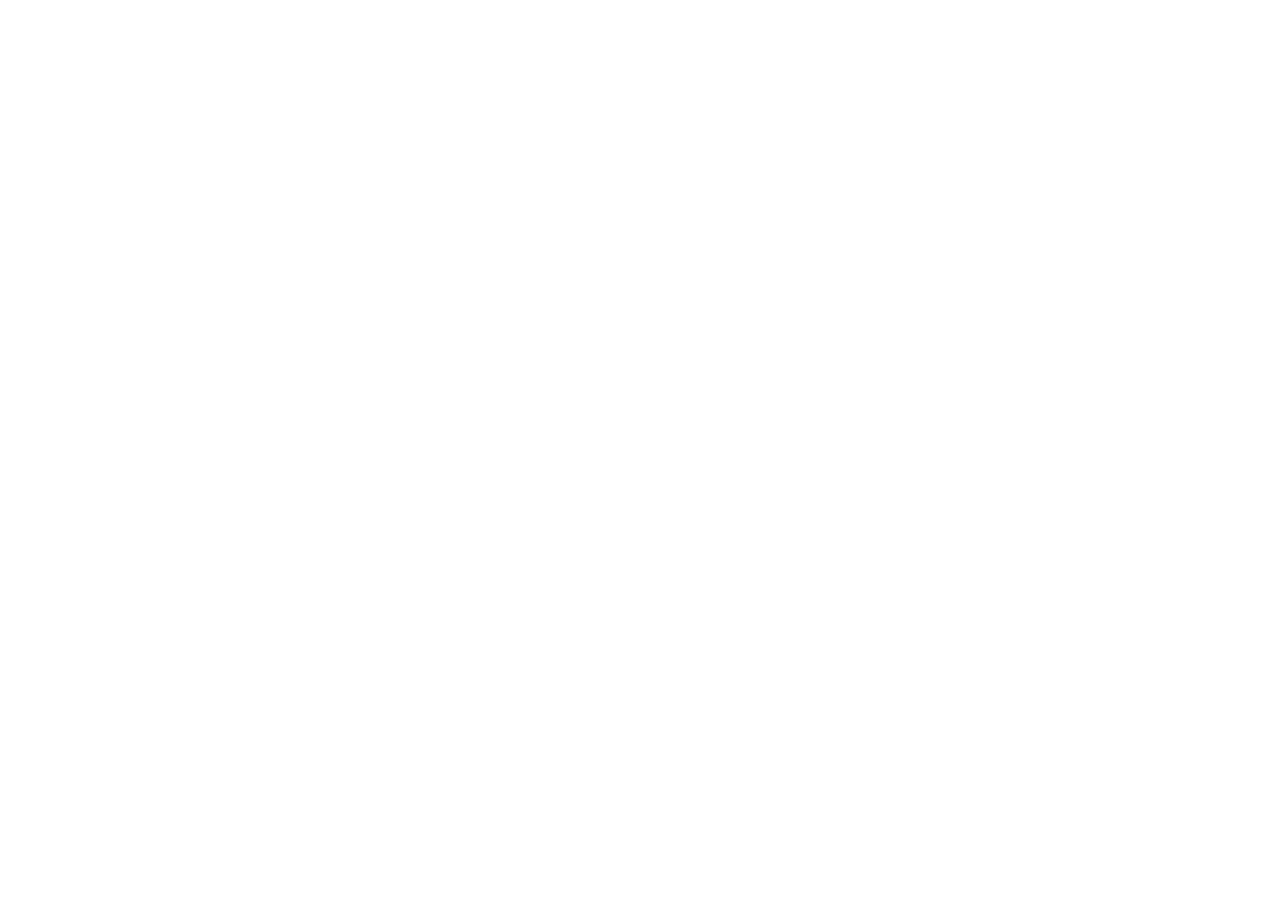
==== index.html @ 4662b132 "Base sin código" ====
<!DOCTYPE html>
<html lang="es">
<head>
    <meta charset="UTF-8">
    <meta http-equiv="X-UA-Compatible" content="IE=edge">
    <meta name="viewport" content="width=device-width, initial-scale=1.0">
    <title>SASS</title>
    <link rel="stylesheet" href="css/main.css">
</head>
<body>
    <!--menu-->

    <!--body-->

    <!--footer-->
</body>
</html>
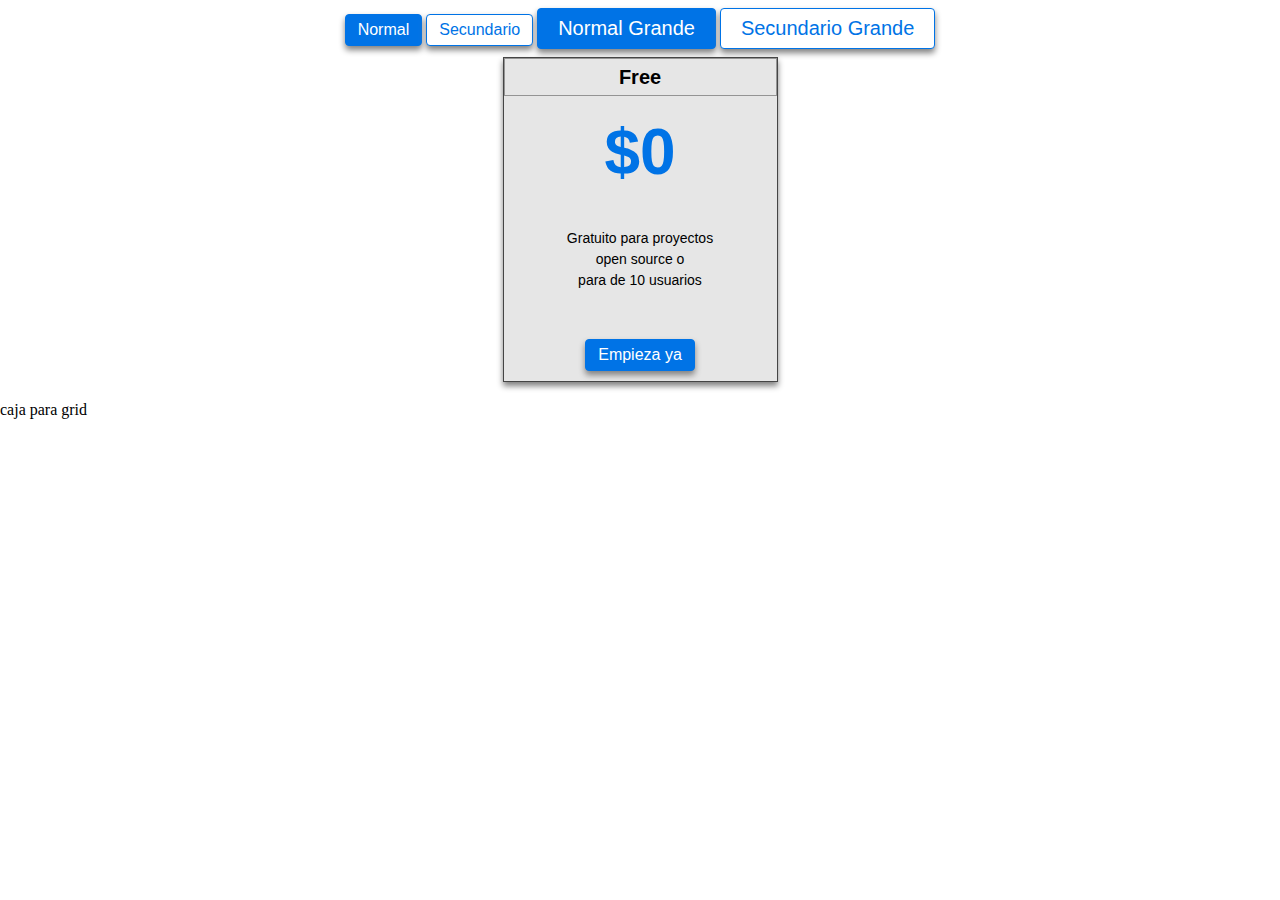
==== commit 9c2b3366: "Examen DIW 1ªeva" ====
--- a/index.html
+++ b/index.html
@@ -5,13 +5,36 @@
     <meta http-equiv="X-UA-Compatible" content="IE=edge">
     <meta name="viewport" content="width=device-width, initial-scale=1.0">
     <title>SASS</title>
-    <link rel="stylesheet" href="css/main.css">
+    <link rel="stylesheet" href="css/styles.css">
 </head>
 <body>
     <!--menu-->
 
+    <div class="l-center-horizontal">
+    <div class="g--padding-3">
+        <button class="c-button">Normal</button>
+        <button class="c-button c-button--secundario">Secundario</button>
+    
+        <button class="c-button  c-button--grande">Normal Grande</button>
+        <button class="c-button c-button--secundario  c-button--grande">Secundario Grande</button>
+    </div>
+    </div>
     <!--body-->
 
+    <div class="l-center-horizontal">
+
+    <div class="c-panel">
+        <div class="c-panel__cabecera">Free</div>
+        <div class="c-panel__titulo g--padding-8 g-text-3">$0</div>
+        <div class="c-panel__texto">Gratuito para proyectos<br>
+            open source o<br>
+            para de 10 usuarios
+        </div>
+        <div><button class="c-button">Empieza ya</button></div>
+    </div>
+    </div>
     <!--footer-->
+
+    <div>caja para grid</div>
 </body>
 </html>--- a/css/styles.css
+++ b/css/styles.css
@@ -0,0 +1,1467 @@
+@charset "UTF-8";
+/*esta funcion crea una variable llamada $paddingKeys, donde vamos a almacenar
+un valor por cada elemento de la longitud de la lista de variables de paddings*/
+/*! normalize.css v8.0.1 | MIT License | github.com/necolas/normalize.css */
+/* Document
+   ========================================================================== */
+/**
+ * 1. Correct the line height in all browsers.
+ * 2. Prevent adjustments of font size after orientation changes in iOS.
+ */
+html {
+  line-height: 1.15; /* 1 */
+  -webkit-text-size-adjust: 100%; /* 2 */
+}
+
+/* Sections
+   ========================================================================== */
+/**
+ * Remove the margin in all browsers.
+ */
+body {
+  margin: 0;
+}
+
+/**
+ * Render the `main` element consistently in IE.
+ */
+main {
+  display: block;
+}
+
+/**
+ * Correct the font size and margin on `h1` elements within `section` and
+ * `article` contexts in Chrome, Firefox, and Safari.
+ */
+h1 {
+  font-size: 2em;
+  margin: 0.67em 0;
+}
+
+/* Grouping content
+   ========================================================================== */
+/**
+ * 1. Add the correct box sizing in Firefox.
+ * 2. Show the overflow in Edge and IE.
+ */
+hr {
+  box-sizing: content-box; /* 1 */
+  height: 0; /* 1 */
+  overflow: visible; /* 2 */
+}
+
+/**
+ * 1. Correct the inheritance and scaling of font size in all browsers.
+ * 2. Correct the odd `em` font sizing in all browsers.
+ */
+pre {
+  font-family: monospace, monospace; /* 1 */
+  font-size: 1em; /* 2 */
+}
+
+/* Text-level semantics
+   ========================================================================== */
+/**
+ * Remove the gray background on active links in IE 10.
+ */
+a {
+  background-color: transparent;
+}
+
+/**
+ * 1. Remove the bottom border in Chrome 57-
+ * 2. Add the correct text decoration in Chrome, Edge, IE, Opera, and Safari.
+ */
+abbr[title] {
+  border-bottom: none; /* 1 */
+  text-decoration: underline; /* 2 */
+  text-decoration: underline dotted; /* 2 */
+}
+
+/**
+ * Add the correct font weight in Chrome, Edge, and Safari.
+ */
+b,
+strong {
+  font-weight: bolder;
+}
+
+/**
+ * 1. Correct the inheritance and scaling of font size in all browsers.
+ * 2. Correct the odd `em` font sizing in all browsers.
+ */
+code,
+kbd,
+samp {
+  font-family: monospace, monospace; /* 1 */
+  font-size: 1em; /* 2 */
+}
+
+/**
+ * Add the correct font size in all browsers.
+ */
+small {
+  font-size: 80%;
+}
+
+/**
+ * Prevent `sub` and `sup` elements from affecting the line height in
+ * all browsers.
+ */
+sub,
+sup {
+  font-size: 75%;
+  line-height: 0;
+  position: relative;
+  vertical-align: baseline;
+}
+
+sub {
+  bottom: -0.25em;
+}
+
+sup {
+  top: -0.5em;
+}
+
+/* Embedded content
+   ========================================================================== */
+/**
+ * Remove the border on images inside links in IE 10.
+ */
+img {
+  border-style: none;
+}
+
+/* Forms
+   ========================================================================== */
+/**
+ * 1. Change the font styles in all browsers.
+ * 2. Remove the margin in Firefox and Safari.
+ */
+button,
+input,
+optgroup,
+select,
+textarea {
+  font-family: inherit; /* 1 */
+  font-size: 100%; /* 1 */
+  line-height: 1.15; /* 1 */
+  margin: 0; /* 2 */
+}
+
+/**
+ * Show the overflow in IE.
+ * 1. Show the overflow in Edge.
+ */
+button,
+input { /* 1 */
+  overflow: visible;
+}
+
+/**
+ * Remove the inheritance of text transform in Edge, Firefox, and IE.
+ * 1. Remove the inheritance of text transform in Firefox.
+ */
+button,
+select { /* 1 */
+  text-transform: none;
+}
+
+/**
+ * Correct the inability to style clickable types in iOS and Safari.
+ */
+button,
+[type=button],
+[type=reset],
+[type=submit] {
+  -webkit-appearance: button;
+}
+
+/**
+ * Remove the inner border and padding in Firefox.
+ */
+button::-moz-focus-inner,
+[type=button]::-moz-focus-inner,
+[type=reset]::-moz-focus-inner,
+[type=submit]::-moz-focus-inner {
+  border-style: none;
+  padding: 0;
+}
+
+/**
+ * Restore the focus styles unset by the previous rule.
+ */
+button:-moz-focusring,
+[type=button]:-moz-focusring,
+[type=reset]:-moz-focusring,
+[type=submit]:-moz-focusring {
+  outline: 1px dotted ButtonText;
+}
+
+/**
+ * Correct the padding in Firefox.
+ */
+fieldset {
+  padding: 0.35em 0.75em 0.625em;
+}
+
+/**
+ * 1. Correct the text wrapping in Edge and IE.
+ * 2. Correct the color inheritance from `fieldset` elements in IE.
+ * 3. Remove the padding so developers are not caught out when they zero out
+ *    `fieldset` elements in all browsers.
+ */
+legend {
+  box-sizing: border-box; /* 1 */
+  color: inherit; /* 2 */
+  display: table; /* 1 */
+  max-width: 100%; /* 1 */
+  padding: 0; /* 3 */
+  white-space: normal; /* 1 */
+}
+
+/**
+ * Add the correct vertical alignment in Chrome, Firefox, and Opera.
+ */
+progress {
+  vertical-align: baseline;
+}
+
+/**
+ * Remove the default vertical scrollbar in IE 10+.
+ */
+textarea {
+  overflow: auto;
+}
+
+/**
+ * 1. Add the correct box sizing in IE 10.
+ * 2. Remove the padding in IE 10.
+ */
+[type=checkbox],
+[type=radio] {
+  box-sizing: border-box; /* 1 */
+  padding: 0; /* 2 */
+}
+
+/**
+ * Correct the cursor style of increment and decrement buttons in Chrome.
+ */
+[type=number]::-webkit-inner-spin-button,
+[type=number]::-webkit-outer-spin-button {
+  height: auto;
+}
+
+/**
+ * 1. Correct the odd appearance in Chrome and Safari.
+ * 2. Correct the outline style in Safari.
+ */
+[type=search] {
+  -webkit-appearance: textfield; /* 1 */
+  outline-offset: -2px; /* 2 */
+}
+
+/**
+ * Remove the inner padding in Chrome and Safari on macOS.
+ */
+[type=search]::-webkit-search-decoration {
+  -webkit-appearance: none;
+}
+
+/**
+ * 1. Correct the inability to style clickable types in iOS and Safari.
+ * 2. Change font properties to `inherit` in Safari.
+ */
+::-webkit-file-upload-button {
+  -webkit-appearance: button; /* 1 */
+  font: inherit; /* 2 */
+}
+
+/* Interactive
+   ========================================================================== */
+/*
+ * Add the correct display in Edge, IE 10+, and Firefox.
+ */
+details {
+  display: block;
+}
+
+/*
+ * Add the correct display in all browsers.
+ */
+summary {
+  display: list-item;
+}
+
+/* Misc
+   ========================================================================== */
+/**
+ * Add the correct display in IE 10+.
+ */
+template {
+  display: none;
+}
+
+/**
+ * Add the correct display in IE 10.
+ */
+[hidden] {
+  display: none;
+}
+
+/* http://meyerweb.com/eric/tools/css/reset/ 
+   v2.0 | 20110126
+   License: none (public domain)
+*/
+html, body, div, span, applet, object, iframe,
+h1, h2, h3, h4, h5, h6, p, blockquote, pre,
+a, abbr, acronym, address, big, cite, code,
+del, dfn, em, img, ins, kbd, q, s, samp,
+small, strike, strong, sub, sup, tt, var,
+b, u, i, center,
+dl, dt, dd, ol, ul, li,
+fieldset, form, label, legend,
+table, caption, tbody, tfoot, thead, tr, th, td,
+article, aside, canvas, details, embed,
+figure, figcaption, footer, menu, hgroup,
+menu, nav, output, ruby, section, summary,
+time, mark, audio, video {
+  margin: 0;
+  padding: 0;
+  border: 0;
+  font-size: 100%;
+  font: inherit;
+  vertical-align: baseline;
+}
+
+/* HTML5 display-role reset for older browsers */
+article, aside, details, figcaption, figure,
+footer, menu, hgroup, menu, nav, section {
+  display: block;
+}
+
+body {
+  line-height: 1;
+}
+
+ol, ul {
+  list-style: none;
+}
+
+blockquote, q {
+  quotes: none;
+}
+
+blockquote:before, blockquote:after,
+q:before, q:after {
+  content: "";
+  content: none;
+}
+
+table {
+  border-collapse: collapse;
+  border-spacing: 0;
+}
+
+html {
+  box-sizing: border-box;
+}
+
+*, *:before, *:after {
+  box-sizing: inherit;
+}
+
+.l-file-responsive {
+  display: flex;
+  flex-wrap: wrap;
+  align-items: center;
+}
+
+.l-center-horizontal {
+  /****ejemplo de layout****/
+  display: flex;
+  justify-content: center;
+}
+
+.l-columns-4 {
+  display: grid;
+  grid-template-columns: repeat(auto-fit, minmax(375px, 1fr));
+}
+
+.c-button {
+  display: inline-block;
+  padding-left: 12px;
+  padding-right: 12px;
+  padding-top: 6px;
+  padding-bottom: 6px;
+  background-color: #0073E6;
+  color: #FFFFFF;
+  border-color: #0073E6;
+  border-width: 1px;
+  border-style: solid;
+  border-radius: 4px;
+  font-family: Arial;
+  font-size: 16px;
+  text-align: center;
+  text-decoration: none;
+  cursor: pointer;
+  -webkit-box-shadow: 0 4px 6px hsla(0, 0%, 50%);
+  -moz-box-shadow: 0 4px 6px hsla(0, 0%, 50%);
+  box-shadow: 0 4px 6px hsla(0, 0%, 50%);
+}
+.c-button--secundario {
+  color: #0073E6;
+  background-color: #FFFFFF;
+}
+.c-button--grande {
+  padding-left: 20px;
+  padding-right: 20px;
+  padding-top: 8px;
+  padding-bottom: 8px;
+  font-size: 20px;
+}
+
+.c-panel {
+  width: 275px;
+  height: 325px;
+  -webkit-box-shadow: 0 4px 6px hsla(0, 0%, 50%);
+  -moz-box-shadow: 0 4px 6px hsla(0, 0%, 50%);
+  box-shadow: 0 4px 6px hsla(0, 0%, 50%);
+  background-color: #E6E6E6;
+  border: 1px solid #454545;
+  margin-bottom: 20px;
+  font-family: Arial;
+  text-align: center;
+}
+.c-panel__cabecera {
+  font-weight: bold;
+  font-size: 20px;
+  border-width: 1px;
+  border-style: solid;
+  border-color: #949494;
+  padding-left: 20px;
+  padding-right: 20px;
+  padding-top: 8px;
+  padding-bottom: 8px;
+}
+.c-panel__contenido {
+  padding: 48px;
+}
+.c-panel__titulo {
+  font-size: 64px;
+  font-weight: bold;
+  color: #0073E6;
+  margin-bottom: 20px;
+}
+.c-panel__texto {
+  margin-bottom: 48px;
+  line-height: 1.5em;
+  font-size: 14px;
+}
+
+/*Por cada clave en lo que nos devuelve la funcion getPaddingKeys,
+la variable $valor será igual a getPadding($clave+1)
+ahora, por cada clave, va a generar una clase css llamada g--padding-?
+cuya propiedad va a ser padding y que va a tener de valor lo que le entró*/
+.g--padding-0 {
+  padding: 0px;
+}
+
+.g--padding-left-0 {
+  padding-left: 0px;
+}
+
+.g--padding-right-0 {
+  padding-right: 0px;
+}
+
+.g--padding-top-0 {
+  padding-top: 0px;
+}
+
+.g--padding-bottom-0 {
+  padding-bottom: 0px;
+}
+
+.g--padding-vertical-0 {
+  padding-top: 0px;
+  padding-bottom: 0px;
+}
+
+.g--padding-horizontal-0 {
+  padding-left: 0px;
+  padding-right: 0px;
+}
+
+.g--padding-1 {
+  padding: 4px;
+}
+
+.g--padding-left-1 {
+  padding-left: 4px;
+}
+
+.g--padding-right-1 {
+  padding-right: 4px;
+}
+
+.g--padding-top-1 {
+  padding-top: 4px;
+}
+
+.g--padding-bottom-1 {
+  padding-bottom: 4px;
+}
+
+.g--padding-vertical-1 {
+  padding-top: 4px;
+  padding-bottom: 4px;
+}
+
+.g--padding-horizontal-1 {
+  padding-left: 4px;
+  padding-right: 4px;
+}
+
+.g--padding-2 {
+  padding: 6px;
+}
+
+.g--padding-left-2 {
+  padding-left: 6px;
+}
+
+.g--padding-right-2 {
+  padding-right: 6px;
+}
+
+.g--padding-top-2 {
+  padding-top: 6px;
+}
+
+.g--padding-bottom-2 {
+  padding-bottom: 6px;
+}
+
+.g--padding-vertical-2 {
+  padding-top: 6px;
+  padding-bottom: 6px;
+}
+
+.g--padding-horizontal-2 {
+  padding-left: 6px;
+  padding-right: 6px;
+}
+
+.g--padding-3 {
+  padding: 8px;
+}
+
+.g--padding-left-3 {
+  padding-left: 8px;
+}
+
+.g--padding-right-3 {
+  padding-right: 8px;
+}
+
+.g--padding-top-3 {
+  padding-top: 8px;
+}
+
+.g--padding-bottom-3 {
+  padding-bottom: 8px;
+}
+
+.g--padding-vertical-3 {
+  padding-top: 8px;
+  padding-bottom: 8px;
+}
+
+.g--padding-horizontal-3 {
+  padding-left: 8px;
+  padding-right: 8px;
+}
+
+.g--padding-4 {
+  padding: 10px;
+}
+
+.g--padding-left-4 {
+  padding-left: 10px;
+}
+
+.g--padding-right-4 {
+  padding-right: 10px;
+}
+
+.g--padding-top-4 {
+  padding-top: 10px;
+}
+
+.g--padding-bottom-4 {
+  padding-bottom: 10px;
+}
+
+.g--padding-vertical-4 {
+  padding-top: 10px;
+  padding-bottom: 10px;
+}
+
+.g--padding-horizontal-4 {
+  padding-left: 10px;
+  padding-right: 10px;
+}
+
+.g--padding-5 {
+  padding: 12px;
+}
+
+.g--padding-left-5 {
+  padding-left: 12px;
+}
+
+.g--padding-right-5 {
+  padding-right: 12px;
+}
+
+.g--padding-top-5 {
+  padding-top: 12px;
+}
+
+.g--padding-bottom-5 {
+  padding-bottom: 12px;
+}
+
+.g--padding-vertical-5 {
+  padding-top: 12px;
+  padding-bottom: 12px;
+}
+
+.g--padding-horizontal-5 {
+  padding-left: 12px;
+  padding-right: 12px;
+}
+
+.g--padding-6 {
+  padding: 16px;
+}
+
+.g--padding-left-6 {
+  padding-left: 16px;
+}
+
+.g--padding-right-6 {
+  padding-right: 16px;
+}
+
+.g--padding-top-6 {
+  padding-top: 16px;
+}
+
+.g--padding-bottom-6 {
+  padding-bottom: 16px;
+}
+
+.g--padding-vertical-6 {
+  padding-top: 16px;
+  padding-bottom: 16px;
+}
+
+.g--padding-horizontal-6 {
+  padding-left: 16px;
+  padding-right: 16px;
+}
+
+.g--padding-7 {
+  padding: 20px;
+}
+
+.g--padding-left-7 {
+  padding-left: 20px;
+}
+
+.g--padding-right-7 {
+  padding-right: 20px;
+}
+
+.g--padding-top-7 {
+  padding-top: 20px;
+}
+
+.g--padding-bottom-7 {
+  padding-bottom: 20px;
+}
+
+.g--padding-vertical-7 {
+  padding-top: 20px;
+  padding-bottom: 20px;
+}
+
+.g--padding-horizontal-7 {
+  padding-left: 20px;
+  padding-right: 20px;
+}
+
+.g--padding-8 {
+  padding: 24px;
+}
+
+.g--padding-left-8 {
+  padding-left: 24px;
+}
+
+.g--padding-right-8 {
+  padding-right: 24px;
+}
+
+.g--padding-top-8 {
+  padding-top: 24px;
+}
+
+.g--padding-bottom-8 {
+  padding-bottom: 24px;
+}
+
+.g--padding-vertical-8 {
+  padding-top: 24px;
+  padding-bottom: 24px;
+}
+
+.g--padding-horizontal-8 {
+  padding-left: 24px;
+  padding-right: 24px;
+}
+
+.g--padding-9 {
+  padding: 32px;
+}
+
+.g--padding-left-9 {
+  padding-left: 32px;
+}
+
+.g--padding-right-9 {
+  padding-right: 32px;
+}
+
+.g--padding-top-9 {
+  padding-top: 32px;
+}
+
+.g--padding-bottom-9 {
+  padding-bottom: 32px;
+}
+
+.g--padding-vertical-9 {
+  padding-top: 32px;
+  padding-bottom: 32px;
+}
+
+.g--padding-horizontal-9 {
+  padding-left: 32px;
+  padding-right: 32px;
+}
+
+.g--padding-10 {
+  padding: 40px;
+}
+
+.g--padding-left-10 {
+  padding-left: 40px;
+}
+
+.g--padding-right-10 {
+  padding-right: 40px;
+}
+
+.g--padding-top-10 {
+  padding-top: 40px;
+}
+
+.g--padding-bottom-10 {
+  padding-bottom: 40px;
+}
+
+.g--padding-vertical-10 {
+  padding-top: 40px;
+  padding-bottom: 40px;
+}
+
+.g--padding-horizontal-10 {
+  padding-left: 40px;
+  padding-right: 40px;
+}
+
+.g--padding-11 {
+  padding: 48px;
+}
+
+.g--padding-left-11 {
+  padding-left: 48px;
+}
+
+.g--padding-right-11 {
+  padding-right: 48px;
+}
+
+.g--padding-top-11 {
+  padding-top: 48px;
+}
+
+.g--padding-bottom-11 {
+  padding-bottom: 48px;
+}
+
+.g--padding-vertical-11 {
+  padding-top: 48px;
+  padding-bottom: 48px;
+}
+
+.g--padding-horizontal-11 {
+  padding-left: 48px;
+  padding-right: 48px;
+}
+
+.g--padding-12 {
+  padding: 64px;
+}
+
+.g--padding-left-12 {
+  padding-left: 64px;
+}
+
+.g--padding-right-12 {
+  padding-right: 64px;
+}
+
+.g--padding-top-12 {
+  padding-top: 64px;
+}
+
+.g--padding-bottom-12 {
+  padding-bottom: 64px;
+}
+
+.g--padding-vertical-12 {
+  padding-top: 64px;
+  padding-bottom: 64px;
+}
+
+.g--padding-horizontal-12 {
+  padding-left: 64px;
+  padding-right: 64px;
+}
+
+.g--padding-13 {
+  padding: 80px;
+}
+
+.g--padding-left-13 {
+  padding-left: 80px;
+}
+
+.g--padding-right-13 {
+  padding-right: 80px;
+}
+
+.g--padding-top-13 {
+  padding-top: 80px;
+}
+
+.g--padding-bottom-13 {
+  padding-bottom: 80px;
+}
+
+.g--padding-vertical-13 {
+  padding-top: 80px;
+  padding-bottom: 80px;
+}
+
+.g--padding-horizontal-13 {
+  padding-left: 80px;
+  padding-right: 80px;
+}
+
+.g--padding-14 {
+  padding: 96px;
+}
+
+.g--padding-left-14 {
+  padding-left: 96px;
+}
+
+.g--padding-right-14 {
+  padding-right: 96px;
+}
+
+.g--padding-top-14 {
+  padding-top: 96px;
+}
+
+.g--padding-bottom-14 {
+  padding-bottom: 96px;
+}
+
+.g--padding-vertical-14 {
+  padding-top: 96px;
+  padding-bottom: 96px;
+}
+
+.g--padding-horizontal-14 {
+  padding-left: 96px;
+  padding-right: 96px;
+}
+
+.g--padding-15 {
+  padding: 128px;
+}
+
+.g--padding-left-15 {
+  padding-left: 128px;
+}
+
+.g--padding-right-15 {
+  padding-right: 128px;
+}
+
+.g--padding-top-15 {
+  padding-top: 128px;
+}
+
+.g--padding-bottom-15 {
+  padding-bottom: 128px;
+}
+
+.g--padding-vertical-15 {
+  padding-top: 128px;
+  padding-bottom: 128px;
+}
+
+.g--padding-horizontal-15 {
+  padding-left: 128px;
+  padding-right: 128px;
+}
+
+.g--margin-0 {
+  margin: 0px;
+}
+
+.g--margin-left-0 {
+  margin-left: 0px;
+}
+
+.g--margin-right-0 {
+  margin-right: 0px;
+}
+
+.g--margin-top-0 {
+  margin-top: 0px;
+}
+
+.g--margin-bottom-0 {
+  margin-bottom: 0px;
+}
+
+.g--margin-vertical-0 {
+  margin-top: 0px;
+  margin-bottom: 0px;
+}
+
+.g--margin-horizontal-0 {
+  margin-left: 0px;
+  margin-right: 0px;
+}
+
+.g--margin-1 {
+  margin: 4px;
+}
+
+.g--margin-left-1 {
+  margin-left: 4px;
+}
+
+.g--margin-right-1 {
+  margin-right: 4px;
+}
+
+.g--margin-top-1 {
+  margin-top: 4px;
+}
+
+.g--margin-bottom-1 {
+  margin-bottom: 4px;
+}
+
+.g--margin-vertical-1 {
+  margin-top: 4px;
+  margin-bottom: 4px;
+}
+
+.g--margin-horizontal-1 {
+  margin-left: 4px;
+  margin-right: 4px;
+}
+
+.g--margin-2 {
+  margin: 6px;
+}
+
+.g--margin-left-2 {
+  margin-left: 6px;
+}
+
+.g--margin-right-2 {
+  margin-right: 6px;
+}
+
+.g--margin-top-2 {
+  margin-top: 6px;
+}
+
+.g--margin-bottom-2 {
+  margin-bottom: 6px;
+}
+
+.g--margin-vertical-2 {
+  margin-top: 6px;
+  margin-bottom: 6px;
+}
+
+.g--margin-horizontal-2 {
+  margin-left: 6px;
+  margin-right: 6px;
+}
+
+.g--margin-3 {
+  margin: 8px;
+}
+
+.g--margin-left-3 {
+  margin-left: 8px;
+}
+
+.g--margin-right-3 {
+  margin-right: 8px;
+}
+
+.g--margin-top-3 {
+  margin-top: 8px;
+}
+
+.g--margin-bottom-3 {
+  margin-bottom: 8px;
+}
+
+.g--margin-vertical-3 {
+  margin-top: 8px;
+  margin-bottom: 8px;
+}
+
+.g--margin-horizontal-3 {
+  margin-left: 8px;
+  margin-right: 8px;
+}
+
+.g--margin-4 {
+  margin: 10px;
+}
+
+.g--margin-left-4 {
+  margin-left: 10px;
+}
+
+.g--margin-right-4 {
+  margin-right: 10px;
+}
+
+.g--margin-top-4 {
+  margin-top: 10px;
+}
+
+.g--margin-bottom-4 {
+  margin-bottom: 10px;
+}
+
+.g--margin-vertical-4 {
+  margin-top: 10px;
+  margin-bottom: 10px;
+}
+
+.g--margin-horizontal-4 {
+  margin-left: 10px;
+  margin-right: 10px;
+}
+
+.g--margin-5 {
+  margin: 12px;
+}
+
+.g--margin-left-5 {
+  margin-left: 12px;
+}
+
+.g--margin-right-5 {
+  margin-right: 12px;
+}
+
+.g--margin-top-5 {
+  margin-top: 12px;
+}
+
+.g--margin-bottom-5 {
+  margin-bottom: 12px;
+}
+
+.g--margin-vertical-5 {
+  margin-top: 12px;
+  margin-bottom: 12px;
+}
+
+.g--margin-horizontal-5 {
+  margin-left: 12px;
+  margin-right: 12px;
+}
+
+.g--margin-6 {
+  margin: 16px;
+}
+
+.g--margin-left-6 {
+  margin-left: 16px;
+}
+
+.g--margin-right-6 {
+  margin-right: 16px;
+}
+
+.g--margin-top-6 {
+  margin-top: 16px;
+}
+
+.g--margin-bottom-6 {
+  margin-bottom: 16px;
+}
+
+.g--margin-vertical-6 {
+  margin-top: 16px;
+  margin-bottom: 16px;
+}
+
+.g--margin-horizontal-6 {
+  margin-left: 16px;
+  margin-right: 16px;
+}
+
+.g--margin-7 {
+  margin: 20px;
+}
+
+.g--margin-left-7 {
+  margin-left: 20px;
+}
+
+.g--margin-right-7 {
+  margin-right: 20px;
+}
+
+.g--margin-top-7 {
+  margin-top: 20px;
+}
+
+.g--margin-bottom-7 {
+  margin-bottom: 20px;
+}
+
+.g--margin-vertical-7 {
+  margin-top: 20px;
+  margin-bottom: 20px;
+}
+
+.g--margin-horizontal-7 {
+  margin-left: 20px;
+  margin-right: 20px;
+}
+
+.g--margin-8 {
+  margin: 24px;
+}
+
+.g--margin-left-8 {
+  margin-left: 24px;
+}
+
+.g--margin-right-8 {
+  margin-right: 24px;
+}
+
+.g--margin-top-8 {
+  margin-top: 24px;
+}
+
+.g--margin-bottom-8 {
+  margin-bottom: 24px;
+}
+
+.g--margin-vertical-8 {
+  margin-top: 24px;
+  margin-bottom: 24px;
+}
+
+.g--margin-horizontal-8 {
+  margin-left: 24px;
+  margin-right: 24px;
+}
+
+.g--margin-9 {
+  margin: 32px;
+}
+
+.g--margin-left-9 {
+  margin-left: 32px;
+}
+
+.g--margin-right-9 {
+  margin-right: 32px;
+}
+
+.g--margin-top-9 {
+  margin-top: 32px;
+}
+
+.g--margin-bottom-9 {
+  margin-bottom: 32px;
+}
+
+.g--margin-vertical-9 {
+  margin-top: 32px;
+  margin-bottom: 32px;
+}
+
+.g--margin-horizontal-9 {
+  margin-left: 32px;
+  margin-right: 32px;
+}
+
+.g--margin-10 {
+  margin: 40px;
+}
+
+.g--margin-left-10 {
+  margin-left: 40px;
+}
+
+.g--margin-right-10 {
+  margin-right: 40px;
+}
+
+.g--margin-top-10 {
+  margin-top: 40px;
+}
+
+.g--margin-bottom-10 {
+  margin-bottom: 40px;
+}
+
+.g--margin-vertical-10 {
+  margin-top: 40px;
+  margin-bottom: 40px;
+}
+
+.g--margin-horizontal-10 {
+  margin-left: 40px;
+  margin-right: 40px;
+}
+
+.g--margin-11 {
+  margin: 48px;
+}
+
+.g--margin-left-11 {
+  margin-left: 48px;
+}
+
+.g--margin-right-11 {
+  margin-right: 48px;
+}
+
+.g--margin-top-11 {
+  margin-top: 48px;
+}
+
+.g--margin-bottom-11 {
+  margin-bottom: 48px;
+}
+
+.g--margin-vertical-11 {
+  margin-top: 48px;
+  margin-bottom: 48px;
+}
+
+.g--margin-horizontal-11 {
+  margin-left: 48px;
+  margin-right: 48px;
+}
+
+.g--margin-12 {
+  margin: 64px;
+}
+
+.g--margin-left-12 {
+  margin-left: 64px;
+}
+
+.g--margin-right-12 {
+  margin-right: 64px;
+}
+
+.g--margin-top-12 {
+  margin-top: 64px;
+}
+
+.g--margin-bottom-12 {
+  margin-bottom: 64px;
+}
+
+.g--margin-vertical-12 {
+  margin-top: 64px;
+  margin-bottom: 64px;
+}
+
+.g--margin-horizontal-12 {
+  margin-left: 64px;
+  margin-right: 64px;
+}
+
+.g--margin-13 {
+  margin: 80px;
+}
+
+.g--margin-left-13 {
+  margin-left: 80px;
+}
+
+.g--margin-right-13 {
+  margin-right: 80px;
+}
+
+.g--margin-top-13 {
+  margin-top: 80px;
+}
+
+.g--margin-bottom-13 {
+  margin-bottom: 80px;
+}
+
+.g--margin-vertical-13 {
+  margin-top: 80px;
+  margin-bottom: 80px;
+}
+
+.g--margin-horizontal-13 {
+  margin-left: 80px;
+  margin-right: 80px;
+}
+
+.g--margin-14 {
+  margin: 96px;
+}
+
+.g--margin-left-14 {
+  margin-left: 96px;
+}
+
+.g--margin-right-14 {
+  margin-right: 96px;
+}
+
+.g--margin-top-14 {
+  margin-top: 96px;
+}
+
+.g--margin-bottom-14 {
+  margin-bottom: 96px;
+}
+
+.g--margin-vertical-14 {
+  margin-top: 96px;
+  margin-bottom: 96px;
+}
+
+.g--margin-horizontal-14 {
+  margin-left: 96px;
+  margin-right: 96px;
+}
+
+.g--margin-15 {
+  margin: 128px;
+}
+
+.g--margin-left-15 {
+  margin-left: 128px;
+}
+
+.g--margin-right-15 {
+  margin-right: 128px;
+}
+
+.g--margin-top-15 {
+  margin-top: 128px;
+}
+
+.g--margin-bottom-15 {
+  margin-bottom: 128px;
+}
+
+.g--margin-vertical-15 {
+  margin-top: 128px;
+  margin-bottom: 128px;
+}
+
+.g--margin-horizontal-15 {
+  margin-left: 128px;
+  margin-right: 128px;
+}
+
+.g--parrafo-s {
+  font-family: "Arial";
+  font-size: 40px;
+}
+
+.g--parrafo-m {
+  font-family: "Arial";
+  font-size: 45px;
+}
+
+.g--parrafo-l {
+  font-family: "Arial";
+  font-size: 50px;
+}
+
+.g--parrafo-xl {
+  font-family: "Arial";
+  font-size: 60px;
+}
+
+.g--titulo-xs {
+  font-family: "Times New Roman";
+  font-size: 40px;
+}
+
+.g--titulo-s {
+  font-family: "Times New Roman";
+  font-size: 45px;
+}
+
+.g--titulo-m {
+  font-family: "Times New Roman";
+  font-size: 50px;
+}
+
+.g--titulo-l {
+  font-family: "Times New Roman";
+  font-size: 60px;
+}
+
+/*# sourceMappingURL=styles.css.map */
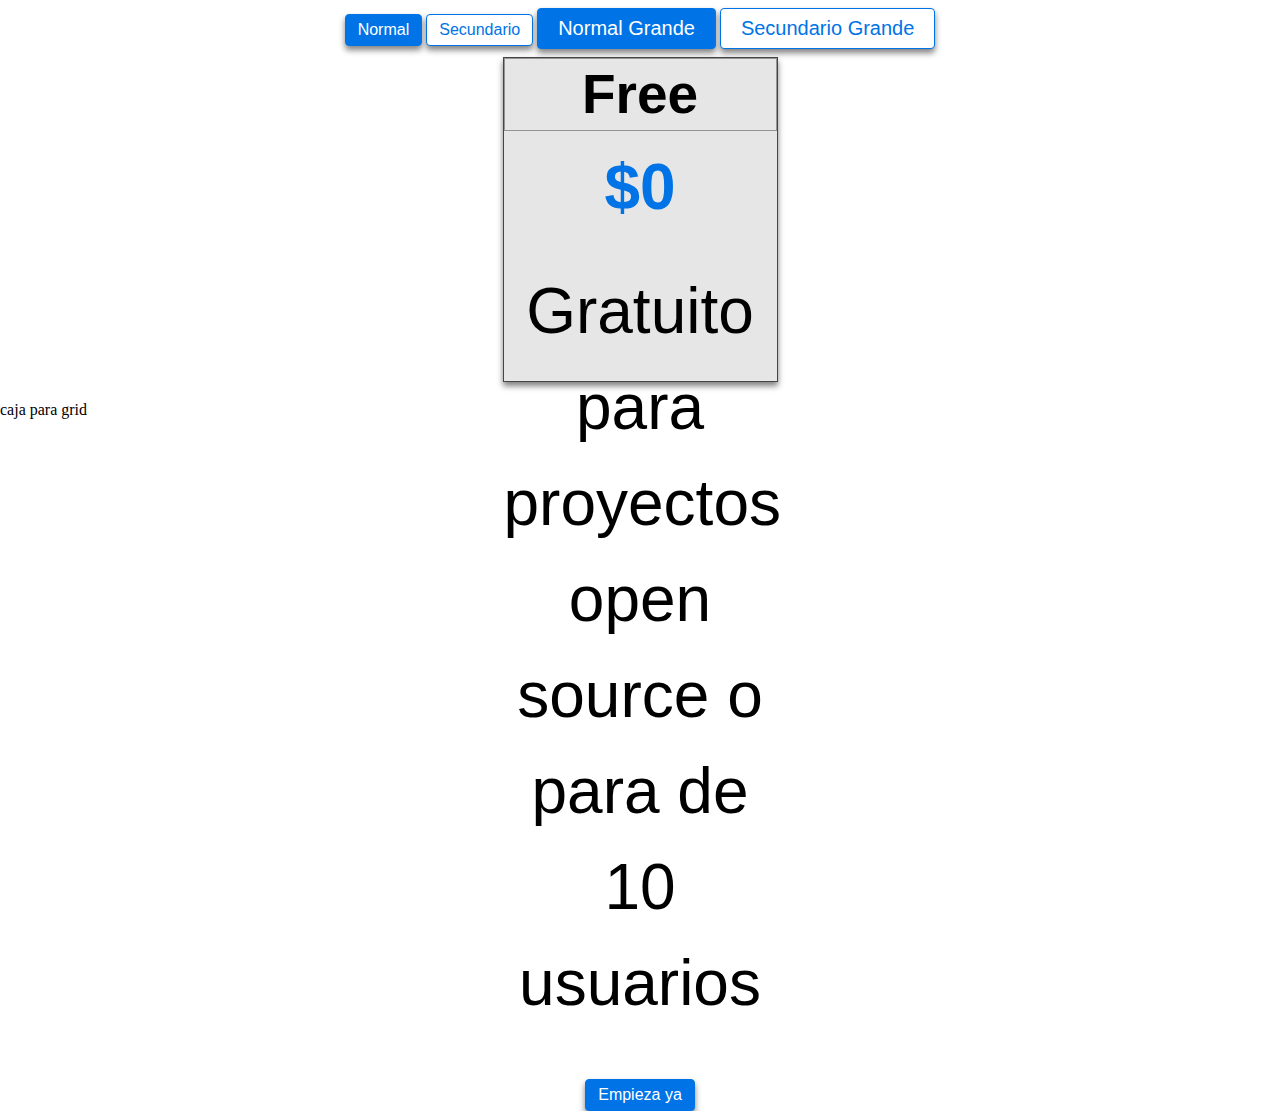
==== commit 4834672b: "Pruebas con responsivo" ====
--- a/index.html
+++ b/index.html
@@ -23,10 +23,10 @@
 
     <div class="l-center-horizontal">
 
-    <div class="c-panel">
-        <div class="c-panel__cabecera">Free</div>
+    <div class="c-panel ">
+        <div class="c-panel__cabecera c-titulo">Free</div>
         <div class="c-panel__titulo g--padding-8 g-text-3">$0</div>
-        <div class="c-panel__texto">Gratuito para proyectos<br>
+        <div class="c-panel__texto g--font-size-7@tablet g--font-size-9@desktop">Gratuito para proyectos<br>
             open source o<br>
             para de 10 usuarios
         </div>
--- a/css/styles.css
+++ b/css/styles.css
@@ -460,6 +460,15 @@
   font-size: 14px;
 }
 
+.c-titulo {
+  font-size: 20px;
+}
+
+@media (min-width: 768px) {
+  .c-titulo {
+    font-size: 55px;
+  }
+}
 /*Por cada clave en lo que nos devuelve la funcion getPaddingKeys,
 la variable $valor será igual a getPadding($clave+1)
 ahora, por cada clave, va a generar una clase css llamada g--padding-?
@@ -1464,4 +1473,128 @@
   font-size: 60px;
 }
 
+.g--font-size-0 {
+  font-size: 12px;
+}
+
+.g--font-size-1 {
+  font-size: 14px;
+}
+
+.g--font-size-2 {
+  font-size: 16px;
+}
+
+.g--font-size-3 {
+  font-size: 18px;
+}
+
+.g--font-size-4 {
+  font-size: 20px;
+}
+
+.g--font-size-5 {
+  font-size: 24px;
+}
+
+.g--font-size-6 {
+  font-size: 30px;
+}
+
+.g--font-size-7 {
+  font-size: 36px;
+}
+
+.g--font-size-8 {
+  font-size: 64px;
+}
+
+@media (min-width: 576px) {
+  .g--font-size-1\@movil {
+    font-size: 12px;
+  }
+  .g--font-size-2\@movil {
+    font-size: 14px;
+  }
+  .g--font-size-3\@movil {
+    font-size: 16px;
+  }
+  .g--font-size-4\@movil {
+    font-size: 18px;
+  }
+  .g--font-size-5\@movil {
+    font-size: 20px;
+  }
+  .g--font-size-6\@movil {
+    font-size: 24px;
+  }
+  .g--font-size-7\@movil {
+    font-size: 30px;
+  }
+  .g--font-size-8\@movil {
+    font-size: 36px;
+  }
+  .g--font-size-9\@movil {
+    font-size: 64px;
+  }
+}
+@media (min-width: 768px) {
+  .g--font-size-1\@tablet {
+    font-size: 12px;
+  }
+  .g--font-size-2\@tablet {
+    font-size: 14px;
+  }
+  .g--font-size-3\@tablet {
+    font-size: 16px;
+  }
+  .g--font-size-4\@tablet {
+    font-size: 18px;
+  }
+  .g--font-size-5\@tablet {
+    font-size: 20px;
+  }
+  .g--font-size-6\@tablet {
+    font-size: 24px;
+  }
+  .g--font-size-7\@tablet {
+    font-size: 30px;
+  }
+  .g--font-size-8\@tablet {
+    font-size: 36px;
+  }
+  .g--font-size-9\@tablet {
+    font-size: 64px;
+  }
+}
+@media (min-width: 992px) {
+  .g--font-size-1\@desktop {
+    font-size: 12px;
+  }
+  .g--font-size-2\@desktop {
+    font-size: 14px;
+  }
+  .g--font-size-3\@desktop {
+    font-size: 16px;
+  }
+  .g--font-size-4\@desktop {
+    font-size: 18px;
+  }
+  .g--font-size-5\@desktop {
+    font-size: 20px;
+  }
+  .g--font-size-6\@desktop {
+    font-size: 24px;
+  }
+  .g--font-size-7\@desktop {
+    font-size: 30px;
+  }
+  .g--font-size-8\@desktop {
+    font-size: 36px;
+  }
+  .g--font-size-9\@desktop {
+    font-size: 64px;
+  }
+}
+
 /*# sourceMappingURL=styles.css.map */
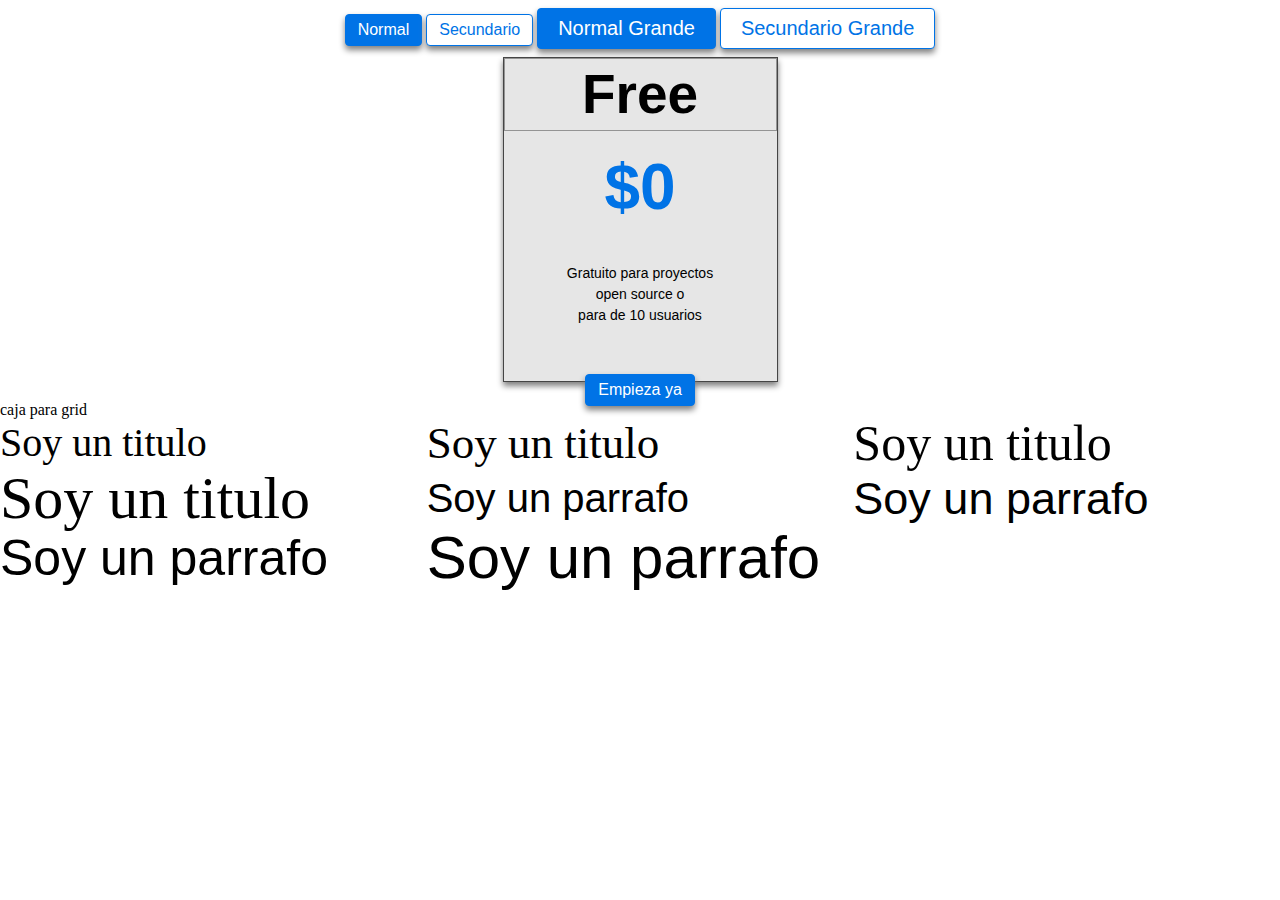
==== commit f2c62131: "Textos grid" ====
--- a/index.html
+++ b/index.html
@@ -26,7 +26,7 @@
     <div class="c-panel ">
         <div class="c-panel__cabecera c-titulo">Free</div>
         <div class="c-panel__titulo g--padding-8 g-text-3">$0</div>
-        <div class="c-panel__texto g--font-size-7@tablet g--font-size-9@desktop">Gratuito para proyectos<br>
+        <div class="c-panel__texto ">Gratuito para proyectos<br>
             open source o<br>
             para de 10 usuarios
         </div>
@@ -35,6 +35,17 @@
     </div>
     <!--footer-->
 
-    <div>caja para grid</div>
+    <div>caja para grid
+        <div class="l-columns-4">
+            <div class="l-file-responsive g--titulo-xs">Soy un titulo</div>
+            <div class="l-file-responsive g--titulo-s">Soy un titulo</div>
+            <div class="l-file-responsive g--titulo-m">Soy un titulo</div>
+            <div class="l-file-responsive g--titulo-l">Soy un titulo</div>
+            <div class="l-file-responsive g--parrafo-s">Soy un parrafo</div>
+            <div class="l-file-responsive g--parrafo-m">Soy un parrafo</div>
+            <div class="l-file-responsive g--parrafo-l">Soy un parrafo</div>
+            <div class="l-file-responsive g--parrafo-xl">Soy un parrafo</div>
+        </div>
+    </div>
 </body>
 </html>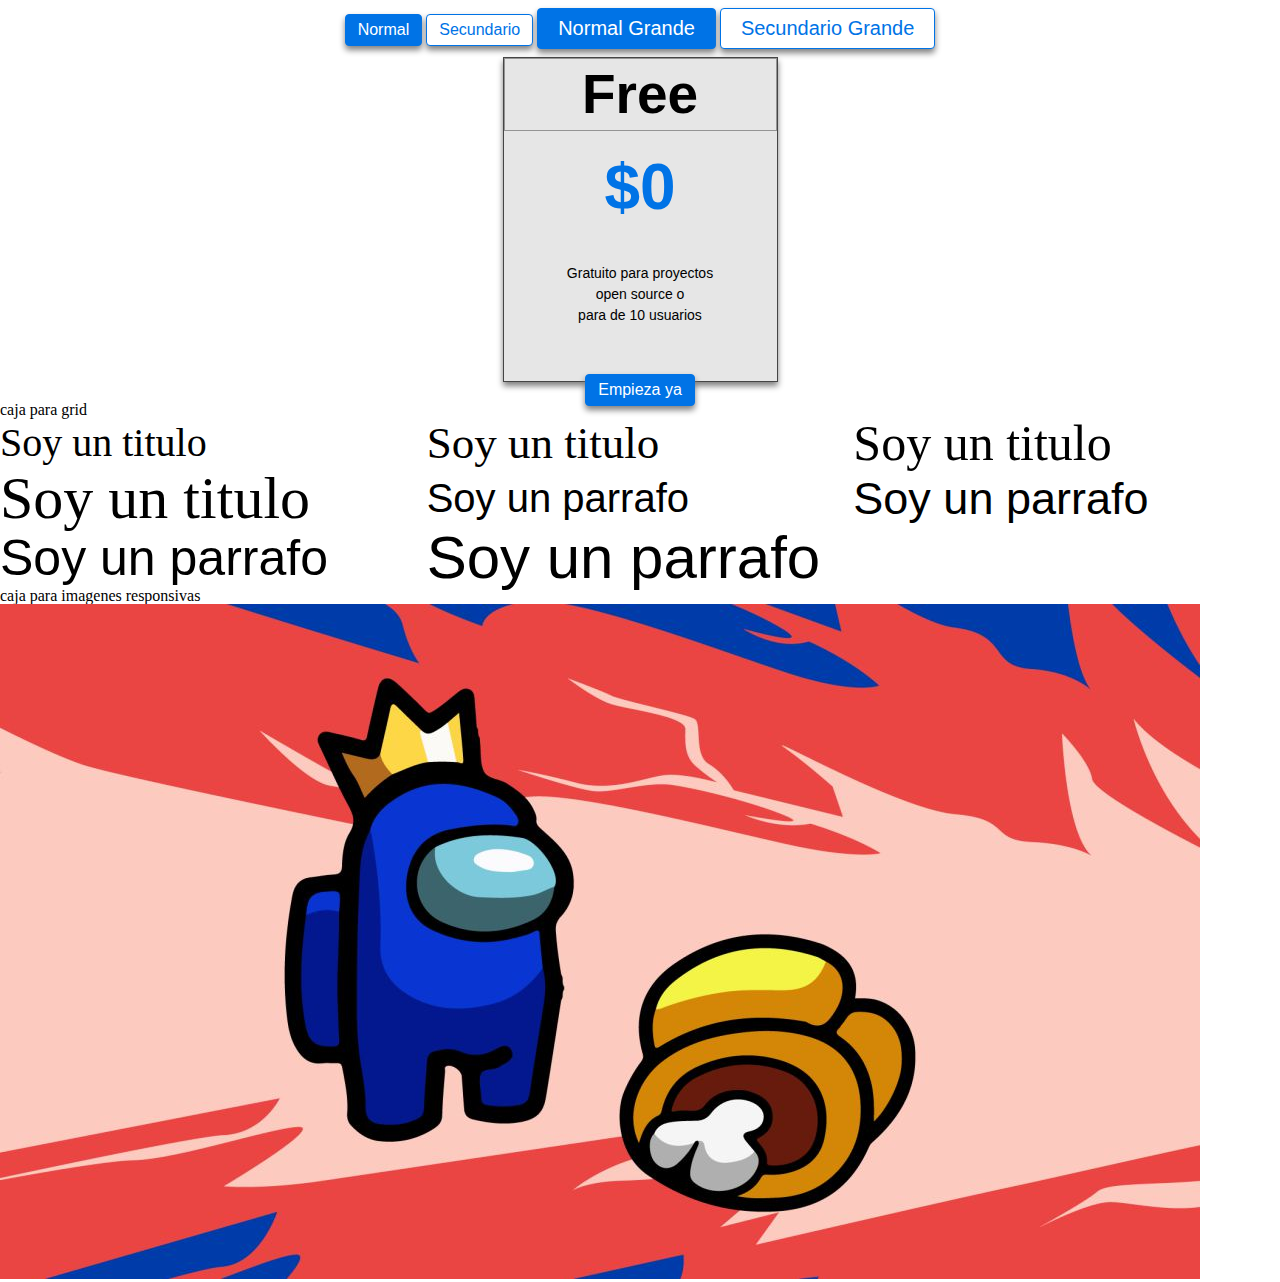
==== commit 51f2135d: "Imagenes responsivas" ====
--- a/index.html
+++ b/index.html
@@ -47,5 +47,15 @@
             <div class="l-file-responsive g--parrafo-xl">Soy un parrafo</div>
         </div>
     </div>
+
+    <div>caja para imagenes responsivas
+        <picture>
+            <source media="(min-width: 1500px)" srcset="./assets/1250.jpg" />
+            <source media="(min-width: 1200px)" srcset="./assets/750.jpg"/>
+            <img src="./assets/250.jpg"/>
+        </picture>
+        
+        
+    </div>
 </body>
 </html>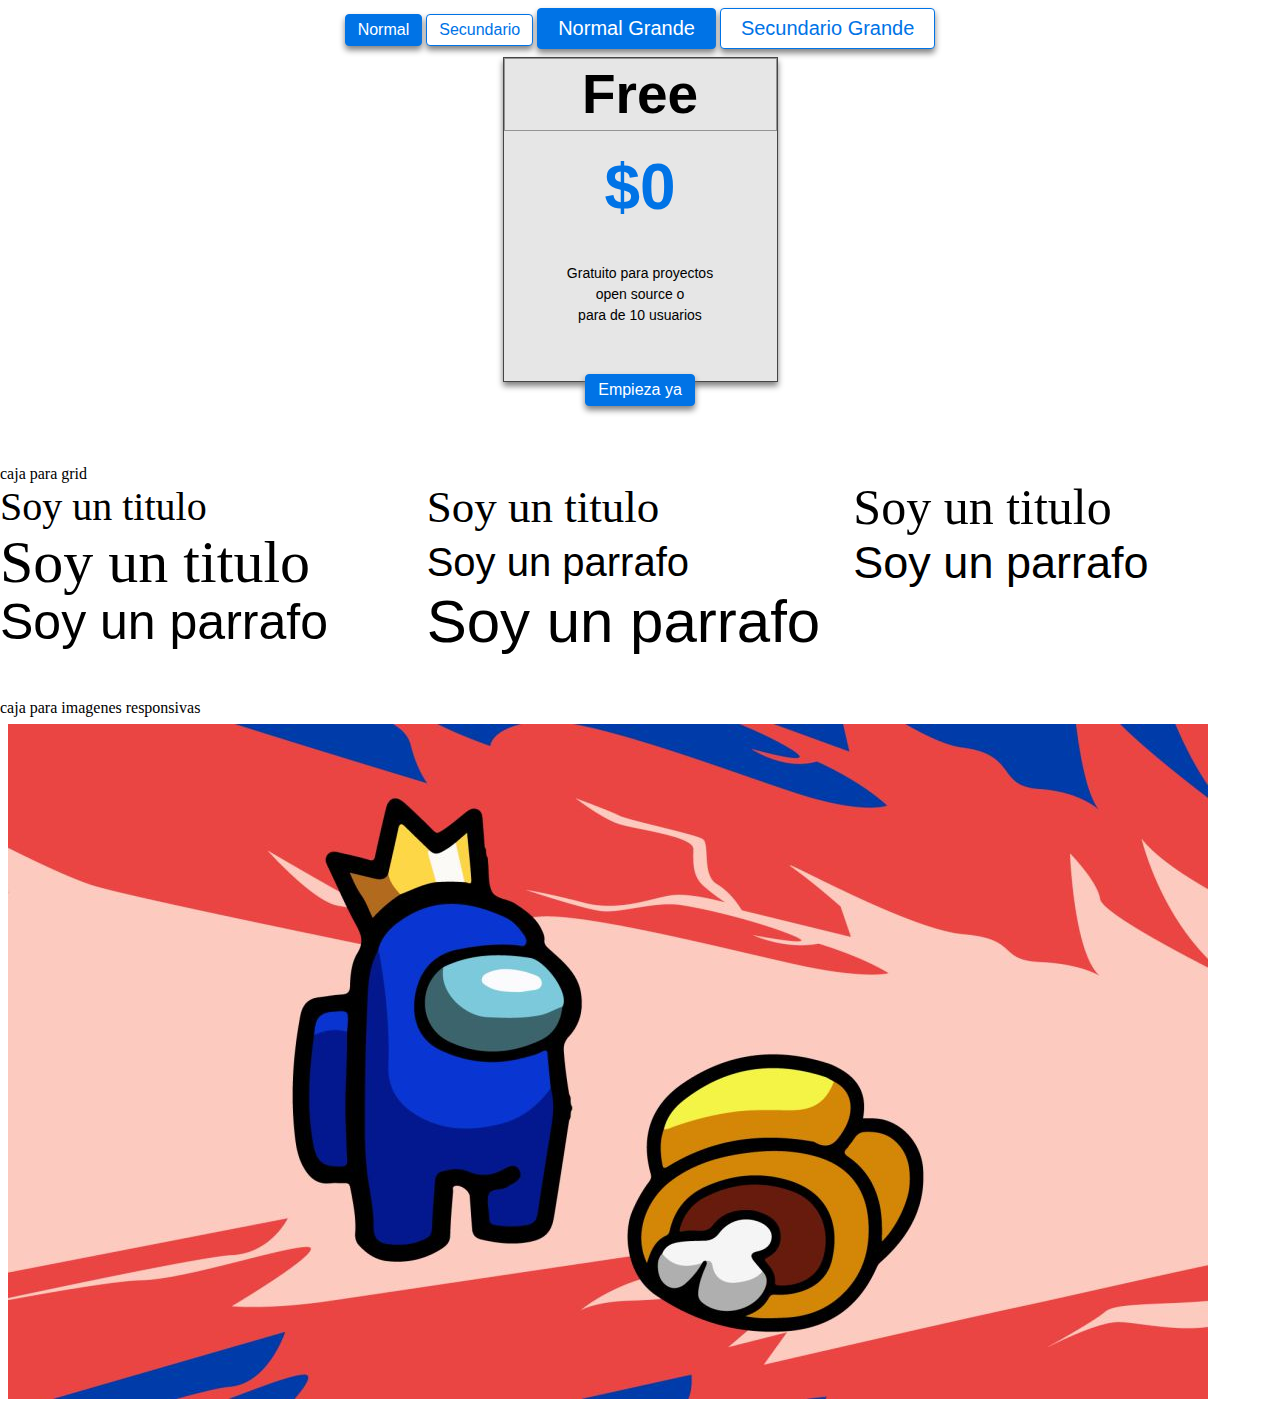
==== commit 81137bac: "c-image" ====
--- a/index.html
+++ b/index.html
@@ -33,6 +33,7 @@
         <div><button class="c-button">Empieza ya</button></div>
     </div>
     </div>
+    <br><br><br><br>
     <!--footer-->
 
     <div>caja para grid
@@ -47,9 +48,11 @@
             <div class="l-file-responsive g--parrafo-xl">Soy un parrafo</div>
         </div>
     </div>
+    <br><br><br>
 
     <div>caja para imagenes responsivas
-        <picture>
+        <br>
+        <picture class="c-image g--padding-3">
             <source media="(min-width: 1500px)" srcset="./assets/1250.jpg" />
             <source media="(min-width: 1200px)" srcset="./assets/750.jpg"/>
             <img src="./assets/250.jpg"/>
--- a/css/styles.css
+++ b/css/styles.css
@@ -469,6 +469,19 @@
     font-size: 55px;
   }
 }
+.c-image {
+  display: flex;
+  border-color: brown;
+  border-width: 3px;
+  border-radius: 6px;
+}
+
+@media (min-width: 768px) {
+  .c-imagen {
+    font-size: 55px;
+    border-color: brown;
+  }
+}
 /*Por cada clave en lo que nos devuelve la funcion getPaddingKeys,
 la variable $valor será igual a getPadding($clave+1)
 ahora, por cada clave, va a generar una clase css llamada g--padding-?
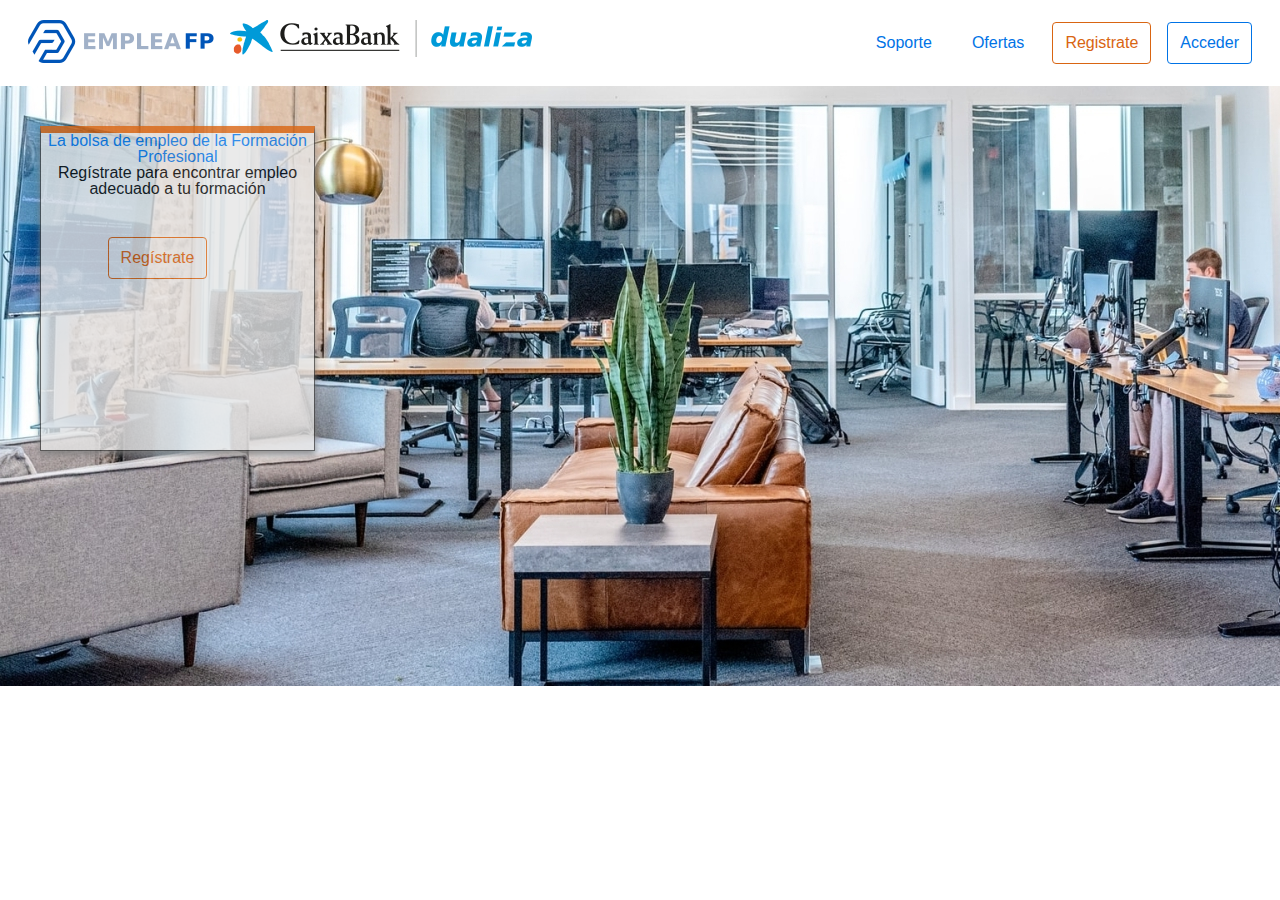
==== commit b477686a: "Web in progress" ====
--- a/index.html
+++ b/index.html
@@ -9,56 +9,37 @@
 </head>
 <body>
     <!--menu-->
-
-    <div class="l-center-horizontal">
-    <div class="g--padding-3">
-        <button class="c-button">Normal</button>
-        <button class="c-button c-button--secundario">Secundario</button>
-    
-        <button class="c-button  c-button--grande">Normal Grande</button>
-        <button class="c-button c-button--secundario  c-button--grande">Secundario Grande</button>
-    </div>
-    </div>
-    <!--body-->
-
-    <div class="l-center-horizontal">
-
-    <div class="c-panel ">
-        <div class="c-panel__cabecera c-titulo">Free</div>
-        <div class="c-panel__titulo g--padding-8 g-text-3">$0</div>
-        <div class="c-panel__texto ">Gratuito para proyectos<br>
-            open source o<br>
-            para de 10 usuarios
+    <div class="l-flex l-flex--jc--sb g--margin-7">
+        <div class="l-flex">
+            <div class="g--margin-horizontal-3"><img src="assets/empleafp.png"></div>
+            <div>
+                <div class="g--margin-horizontal-3"><img src="assets/dualiza.png"></div>
+            </div>
+                
         </div>
-        <div><button class="c-button">Empieza ya</button></div>
-    </div>
-    </div>
-    <br><br><br><br>
-    <!--footer-->
-
-    <div>caja para grid
-        <div class="l-columns-4">
-            <div class="l-file-responsive g--titulo-xs">Soy un titulo</div>
-            <div class="l-file-responsive g--titulo-s">Soy un titulo</div>
-            <div class="l-file-responsive g--titulo-m">Soy un titulo</div>
-            <div class="l-file-responsive g--titulo-l">Soy un titulo</div>
-            <div class="l-file-responsive g--parrafo-s">Soy un parrafo</div>
-            <div class="l-file-responsive g--parrafo-m">Soy un parrafo</div>
-            <div class="l-file-responsive g--parrafo-l">Soy un parrafo</div>
-            <div class="l-file-responsive g--parrafo-xl">Soy un parrafo</div>
+        <div class="l-flex">
+            <div class="c-button c-button--transparent g--margin-horizontal-3">Soporte</div>
+            <div class="c-button c-button--transparent g--margin-horizontal-3">Ofertas</div>
+            <div class="c-button c-button--outline-alternativo g--margin-horizontal-3">Registrate</div>
+            <div class="c-button c-button--outline-principal g--margin-horizontal-3">Acceder</div>
         </div>
     </div>
-    <br><br><br>
 
-    <div>caja para imagenes responsivas
-        <br>
-        <picture class="c-image g--padding-3">
-            <source media="(min-width: 1500px)" srcset="./assets/1250.jpg" />
-            <source media="(min-width: 1200px)" srcset="./assets/750.jpg"/>
-            <img src="./assets/250.jpg"/>
-        </picture>
-        
-        
+    <!--body-->
+    <div class="g--position-relative">
+        <img class="g--position-absolute" src="assets/banner.jpg" style="max-width: 1600px;">
+        <div class="g--position-absolute">
+            <div class="c-panel g--opacity-4 g--margin-left-10 g--margin-top-10 c-panel--borderTop">
+                <div class="g--color-principal-6@movil">La bolsa de empleo de la Formación Profesional</div>
+                <div>Regístrate para encontrar empleo adecuado a tu formación</div>
+                <div class="c-button c-button--outline-alternativo g--margin-top-10 g--margin-right-10">Regístrate</div>
+            </div>
+        </div>
     </div>
+
+    <!--secciones-->
+
+
+    <!--footer-->
 </body>
 </html>--- a/css/styles.css
+++ b/css/styles.css
@@ -389,37 +389,81 @@
   grid-template-columns: repeat(auto-fit, minmax(375px, 1fr));
 }
 
+.l-flex {
+  display: flex;
+}
+.l-flex--jc-fs {
+  justify-content: flex-start;
+}
+.l-flex--jc-fe {
+  justify-content: flex-end;
+}
+.l-flex--jc--sb {
+  justify-content: space-between;
+}
+
 .c-button {
   display: inline-block;
-  padding-left: 12px;
-  padding-right: 12px;
-  padding-top: 6px;
-  padding-bottom: 6px;
-  background-color: #0073E6;
-  color: #FFFFFF;
+  /****ejemplo propiedades del c-button****
+
+  padding-left: getPadding(6);
+  padding-right: getPadding(6);
+  padding-top: getPadding(3);
+  padding-bottom: getPadding(3);
+
+  background-color: getColor("principal", 6);
+  color: getColor("blanco", 1);
+
+  border-color: getColor("principal", 6);
+  border-width: 1px;
+  border-style: solid;
+  border-radius: getBorderRadius(3);
+
+  font-family: getFontFamily(principal);
+  font-size: getFontSize(3);
+  text-align: center;
+  text-decoration: none;
+
+  cursor: pointer;
+  @include shadow(1);
+
+  &--secundario {
+      color: getColor("principal", 6);
+      background-color: getColor("blanco", 1);
+  }
+
+  &--grande{
+      padding-left: getPadding(8);
+      padding-right: getPadding(8);
+      padding-top: getPadding(4);
+      padding-bottom: getPadding(4);
+      font-size: getFontSize(5);
+  }
+  */
+  cursor: pointer;
+  font-family: Arial;
+  font-size: 16px;
+  text-align: center;
+  text-decoration: none;
+  margin: auto;
+  padding: 12px;
+}
+.c-button--transparent {
+  color: #0073E6;
+}
+.c-button--outline-principal {
+  color: #0073E6;
   border-color: #0073E6;
   border-width: 1px;
   border-style: solid;
   border-radius: 4px;
-  font-family: Arial;
-  font-size: 16px;
-  text-align: center;
-  text-decoration: none;
-  cursor: pointer;
-  -webkit-box-shadow: 0 4px 6px hsla(0, 0%, 50%);
-  -moz-box-shadow: 0 4px 6px hsla(0, 0%, 50%);
-  box-shadow: 0 4px 6px hsla(0, 0%, 50%);
-}
-.c-button--secundario {
-  color: #0073E6;
-  background-color: #FFFFFF;
-}
-.c-button--grande {
-  padding-left: 20px;
-  padding-right: 20px;
-  padding-top: 8px;
-  padding-bottom: 8px;
-  font-size: 20px;
+}
+.c-button--outline-alternativo {
+  color: #D96512;
+  border-color: #D96512;
+  border-width: 1px;
+  border-style: solid;
+  border-radius: 4px;
 }
 
 .c-panel {
@@ -449,7 +493,7 @@
   padding: 48px;
 }
 .c-panel__titulo {
-  font-size: 64px;
+  font-size: 36px;
   font-weight: bold;
   color: #0073E6;
   margin-bottom: 20px;
@@ -459,27 +503,4118 @@
   line-height: 1.5em;
   font-size: 14px;
 }
-
-.c-titulo {
+.c-panel--borderTop {
+  border-top: 7px solid #D96512;
+}
+
+.g--border-radius-0 {
+  border-radius: 0px;
+}
+
+.g--border-radius-1 {
+  border-radius: 2px;
+}
+
+.g--border-radius-2 {
+  border-radius: 4px;
+}
+
+.g--border-radius-3 {
+  border-radius: 6px;
+}
+
+.g--border-radius-4 {
+  border-radius: 8px;
+}
+
+.g--border-radius-5 {
+  border-radius: 16px;
+}
+
+@media (min-width: 576px) {
+  .g--border-radius-1\@movil {
+    border-radius: 0px;
+  }
+  .g--border-radius-2\@movil {
+    border-radius: 2px;
+  }
+  .g--border-radius-3\@movil {
+    border-radius: 4px;
+  }
+  .g--border-radius-4\@movil {
+    border-radius: 6px;
+  }
+  .g--border-radius-5\@movil {
+    border-radius: 8px;
+  }
+  .g--border-radius-6\@movil {
+    border-radius: 16px;
+  }
+}
+@media (min-width: 768px) {
+  .g--border-radius-1\@tablet {
+    border-radius: 0px;
+  }
+  .g--border-radius-2\@tablet {
+    border-radius: 2px;
+  }
+  .g--border-radius-3\@tablet {
+    border-radius: 4px;
+  }
+  .g--border-radius-4\@tablet {
+    border-radius: 6px;
+  }
+  .g--border-radius-5\@tablet {
+    border-radius: 8px;
+  }
+  .g--border-radius-6\@tablet {
+    border-radius: 16px;
+  }
+}
+@media (min-width: 992px) {
+  .g--border-radius-1\@desktop {
+    border-radius: 0px;
+  }
+  .g--border-radius-2\@desktop {
+    border-radius: 2px;
+  }
+  .g--border-radius-3\@desktop {
+    border-radius: 4px;
+  }
+  .g--border-radius-4\@desktop {
+    border-radius: 6px;
+  }
+  .g--border-radius-5\@desktop {
+    border-radius: 8px;
+  }
+  .g--border-radius-6\@desktop {
+    border-radius: 16px;
+  }
+}
+@media (min-width: 576px) {
+  .g--color-principal-1\@movil {
+    color: #FFFFFF;
+  }
+  .g--background-color-principal-1\@movil {
+    background-color: #FFFFFF;
+  }
+  .g--border-color-principal-1\@movil {
+    border-color: #FFFFFF;
+  }
+  .g--color-principal-2\@movil {
+    color: #C8DAFE;
+  }
+  .g--background-color-principal-2\@movil {
+    background-color: #C8DAFE;
+  }
+  .g--border-color-principal-2\@movil {
+    border-color: #C8DAFE;
+  }
+  .g--color-principal-3\@movil {
+    color: #8FBAFE;
+  }
+  .g--background-color-principal-3\@movil {
+    background-color: #8FBAFE;
+  }
+  .g--border-color-principal-3\@movil {
+    border-color: #8FBAFE;
+  }
+  .g--color-principal-4\@movil {
+    color: #579DFF;
+  }
+  .g--background-color-principal-4\@movil {
+    background-color: #579DFF;
+  }
+  .g--border-color-principal-4\@movil {
+    border-color: #579DFF;
+  }
+  .g--color-principal-5\@movil {
+    color: #1F87FF;
+  }
+  .g--background-color-principal-5\@movil {
+    background-color: #1F87FF;
+  }
+  .g--border-color-principal-5\@movil {
+    border-color: #1F87FF;
+  }
+  .g--color-principal-6\@movil {
+    color: #0073E6;
+  }
+  .g--background-color-principal-6\@movil {
+    background-color: #0073E6;
+  }
+  .g--border-color-principal-6\@movil {
+    border-color: #0073E6;
+  }
+  .g--color-principal-7\@movil {
+    color: #015FAD;
+  }
+  .g--background-color-principal-7\@movil {
+    background-color: #015FAD;
+  }
+  .g--border-color-principal-7\@movil {
+    border-color: #015FAD;
+  }
+  .g--color-principal-8\@movil {
+    color: #024474;
+  }
+  .g--background-color-principal-8\@movil {
+    background-color: #024474;
+  }
+  .g--border-color-principal-8\@movil {
+    border-color: #024474;
+  }
+  .g--color-principal-9\@movil {
+    color: #02263C;
+  }
+  .g--background-color-principal-9\@movil {
+    background-color: #02263C;
+  }
+  .g--border-color-principal-9\@movil {
+    border-color: #02263C;
+  }
+  .g--color-alternativo-1\@movil {
+    color: #FFFFFF;
+  }
+  .g--background-color-alternativo-1\@movil {
+    background-color: #FFFFFF;
+  }
+  .g--border-color-alternativo-1\@movil {
+    border-color: #FFFFFF;
+  }
+  .g--color-alternativo-2\@movil {
+    color: #FCE7CA;
+  }
+  .g--background-color-alternativo-2\@movil {
+    background-color: #FCE7CA;
+  }
+  .g--border-color-alternativo-2\@movil {
+    border-color: #FCE7CA;
+  }
+  .g--color-alternativo-3\@movil {
+    color: #F8CD9B;
+  }
+  .g--background-color-alternativo-3\@movil {
+    background-color: #F8CD9B;
+  }
+  .g--border-color-alternativo-3\@movil {
+    border-color: #F8CD9B;
+  }
+  .g--color-alternativo-4\@movil {
+    color: #F3AD68;
+  }
+  .g--background-color-alternativo-4\@movil {
+    background-color: #F3AD68;
+  }
+  .g--border-color-alternativo-4\@movil {
+    border-color: #F3AD68;
+  }
+  .g--color-alternativo-5\@movil {
+    color: #ED8835;
+  }
+  .g--background-color-alternativo-5\@movil {
+    background-color: #ED8835;
+  }
+  .g--border-color-alternativo-5\@movil {
+    border-color: #ED8835;
+  }
+  .g--color-alternativo-6\@movil {
+    color: #D96512;
+  }
+  .g--background-color-alternativo-6\@movil {
+    background-color: #D96512;
+  }
+  .g--border-color-alternativo-6\@movil {
+    border-color: #D96512;
+  }
+  .g--color-alternativo-7\@movil {
+    color: #AC470C;
+  }
+  .g--background-color-alternativo-7\@movil {
+    background-color: #AC470C;
+  }
+  .g--border-color-alternativo-7\@movil {
+    border-color: #AC470C;
+  }
+  .g--color-alternativo-8\@movil {
+    color: #792D06;
+  }
+  .g--background-color-alternativo-8\@movil {
+    background-color: #792D06;
+  }
+  .g--border-color-alternativo-8\@movil {
+    border-color: #792D06;
+  }
+  .g--color-alternativo-9\@movil {
+    color: #461502;
+  }
+  .g--background-color-alternativo-9\@movil {
+    background-color: #461502;
+  }
+  .g--border-color-alternativo-9\@movil {
+    border-color: #461502;
+  }
+  .g--color-gris-1\@movil {
+    color: #FFFFFF;
+  }
+  .g--background-color-gris-1\@movil {
+    background-color: #FFFFFF;
+  }
+  .g--border-color-gris-1\@movil {
+    border-color: #FFFFFF;
+  }
+  .g--color-gris-2\@movil {
+    color: #E6E6E6;
+  }
+  .g--background-color-gris-2\@movil {
+    background-color: #E6E6E6;
+  }
+  .g--border-color-gris-2\@movil {
+    border-color: #E6E6E6;
+  }
+  .g--color-gris-3\@movil {
+    color: #C9C9C9;
+  }
+  .g--background-color-gris-3\@movil {
+    background-color: #C9C9C9;
+  }
+  .g--border-color-gris-3\@movil {
+    border-color: #C9C9C9;
+  }
+  .g--color-gris-4\@movil {
+    color: #B0B0B0;
+  }
+  .g--background-color-gris-4\@movil {
+    background-color: #B0B0B0;
+  }
+  .g--border-color-gris-4\@movil {
+    border-color: #B0B0B0;
+  }
+  .g--color-gris-5\@movil {
+    color: #949494;
+  }
+  .g--background-color-gris-5\@movil {
+    background-color: #949494;
+  }
+  .g--border-color-gris-5\@movil {
+    border-color: #949494;
+  }
+  .g--color-gris-6\@movil {
+    color: #7A7A7A;
+  }
+  .g--background-color-gris-6\@movil {
+    background-color: #7A7A7A;
+  }
+  .g--border-color-gris-6\@movil {
+    border-color: #7A7A7A;
+  }
+  .g--color-gris-7\@movil {
+    color: #5E5E5E;
+  }
+  .g--background-color-gris-7\@movil {
+    background-color: #5E5E5E;
+  }
+  .g--border-color-gris-7\@movil {
+    border-color: #5E5E5E;
+  }
+  .g--color-gris-8\@movil {
+    color: #454545;
+  }
+  .g--background-color-gris-8\@movil {
+    background-color: #454545;
+  }
+  .g--border-color-gris-8\@movil {
+    border-color: #454545;
+  }
+  .g--color-gris-9\@movil {
+    color: #292929;
+  }
+  .g--background-color-gris-9\@movil {
+    background-color: #292929;
+  }
+  .g--border-color-gris-9\@movil {
+    border-color: #292929;
+  }
+  .g--color-blanco-1\@movil {
+    color: #FFFFFF;
+  }
+  .g--background-color-blanco-1\@movil {
+    background-color: #FFFFFF;
+  }
+  .g--border-color-blanco-1\@movil {
+    border-color: #FFFFFF;
+  }
+  .g--color-blanco-2\@movil {
+    color: #FCFCFC;
+  }
+  .g--background-color-blanco-2\@movil {
+    background-color: #FCFCFC;
+  }
+  .g--border-color-blanco-2\@movil {
+    border-color: #FCFCFC;
+  }
+  .g--color-blanco-3\@movil {
+    color: #FAFAFA;
+  }
+  .g--background-color-blanco-3\@movil {
+    background-color: #FAFAFA;
+  }
+  .g--border-color-blanco-3\@movil {
+    border-color: #FAFAFA;
+  }
+  .g--color-blanco-4\@movil {
+    color: #F7F7F7;
+  }
+  .g--background-color-blanco-4\@movil {
+    background-color: #F7F7F7;
+  }
+  .g--border-color-blanco-4\@movil {
+    border-color: #F7F7F7;
+  }
+  .g--color-blanco-5\@movil {
+    color: #F5F5F5;
+  }
+  .g--background-color-blanco-5\@movil {
+    background-color: #F5F5F5;
+  }
+  .g--border-color-blanco-5\@movil {
+    border-color: #F5F5F5;
+  }
+  .g--color-blanco-6\@movil {
+    color: #F2F2F2;
+  }
+  .g--background-color-blanco-6\@movil {
+    background-color: #F2F2F2;
+  }
+  .g--border-color-blanco-6\@movil {
+    border-color: #F2F2F2;
+  }
+  .g--color-blanco-7\@movil {
+    color: #F0F0F0;
+  }
+  .g--background-color-blanco-7\@movil {
+    background-color: #F0F0F0;
+  }
+  .g--border-color-blanco-7\@movil {
+    border-color: #F0F0F0;
+  }
+  .g--color-blanco-8\@movil {
+    color: #EDEDED;
+  }
+  .g--background-color-blanco-8\@movil {
+    background-color: #EDEDED;
+  }
+  .g--border-color-blanco-8\@movil {
+    border-color: #EDEDED;
+  }
+  .g--color-blanco-9\@movil {
+    color: #EBEBEB;
+  }
+  .g--background-color-blanco-9\@movil {
+    background-color: #EBEBEB;
+  }
+  .g--border-color-blanco-9\@movil {
+    border-color: #EBEBEB;
+  }
+  .g--color-negro-1\@movil {
+    color: #000000;
+  }
+  .g--background-color-negro-1\@movil {
+    background-color: #000000;
+  }
+  .g--border-color-negro-1\@movil {
+    border-color: #000000;
+  }
+  .g--color-rojo-1\@movil {
+    color: #FFFFFF;
+  }
+  .g--background-color-rojo-1\@movil {
+    background-color: #FFFFFF;
+  }
+  .g--border-color-rojo-1\@movil {
+    border-color: #FFFFFF;
+  }
+  .g--color-rojo-2\@movil {
+    color: #FDDDD9;
+  }
+  .g--background-color-rojo-2\@movil {
+    background-color: #FDDDD9;
+  }
+  .g--border-color-rojo-2\@movil {
+    border-color: #FDDDD9;
+  }
+  .g--color-rojo-3\@movil {
+    color: #FAB8B2;
+  }
+  .g--background-color-rojo-3\@movil {
+    background-color: #FAB8B2;
+  }
+  .g--border-color-rojo-3\@movil {
+    border-color: #FAB8B2;
+  }
+  .g--color-rojo-4\@movil {
+    color: #F8918C;
+  }
+  .g--background-color-rojo-4\@movil {
+    background-color: #F8918C;
+  }
+  .g--border-color-rojo-4\@movil {
+    border-color: #F8918C;
+  }
+  .g--color-rojo-5\@movil {
+    color: #F56666;
+  }
+  .g--background-color-rojo-5\@movil {
+    background-color: #F56666;
+  }
+  .g--border-color-rojo-5\@movil {
+    border-color: #F56666;
+  }
+  .g--color-rojo-6\@movil {
+    color: #F3453F;
+  }
+  .g--background-color-rojo-6\@movil {
+    background-color: #F3453F;
+  }
+  .g--border-color-rojo-6\@movil {
+    border-color: #F3453F;
+  }
+  .g--color-rojo-7\@movil {
+    color: #F02B19;
+  }
+  .g--background-color-rojo-7\@movil {
+    background-color: #F02B19;
+  }
+  .g--border-color-rojo-7\@movil {
+    border-color: #F02B19;
+  }
+  .g--color-rojo-8\@movil {
+    color: #D3250D;
+  }
+  .g--background-color-rojo-8\@movil {
+    background-color: #D3250D;
+  }
+  .g--border-color-rojo-8\@movil {
+    border-color: #D3250D;
+  }
+  .g--color-rojo-9\@movil {
+    color: #AD260B;
+  }
+  .g--background-color-rojo-9\@movil {
+    background-color: #AD260B;
+  }
+  .g--border-color-rojo-9\@movil {
+    border-color: #AD260B;
+  }
+  .g--color-verde-1\@movil {
+    color: #F4FBF8;
+  }
+  .g--background-color-verde-1\@movil {
+    background-color: #F4FBF8;
+  }
+  .g--border-color-verde-1\@movil {
+    border-color: #F4FBF8;
+  }
+  .g--color-verde-2\@movil {
+    color: #CBECDD;
+  }
+  .g--background-color-verde-2\@movil {
+    background-color: #CBECDD;
+  }
+  .g--border-color-verde-2\@movil {
+    border-color: #CBECDD;
+  }
+  .g--color-verde-3\@movil {
+    color: #9EDBBD;
+  }
+  .g--background-color-verde-3\@movil {
+    background-color: #9EDBBD;
+  }
+  .g--border-color-verde-3\@movil {
+    border-color: #9EDBBD;
+  }
+  .g--color-verde-4\@movil {
+    color: #75CC9E;
+  }
+  .g--background-color-verde-4\@movil {
+    background-color: #75CC9E;
+  }
+  .g--border-color-verde-4\@movil {
+    border-color: #75CC9E;
+  }
+  .g--color-verde-5\@movil {
+    color: #49BC78;
+  }
+  .g--background-color-verde-5\@movil {
+    background-color: #49BC78;
+  }
+  .g--border-color-verde-5\@movil {
+    border-color: #49BC78;
+  }
+  .g--color-verde-6\@movil {
+    color: #37955B;
+  }
+  .g--background-color-verde-6\@movil {
+    background-color: #37955B;
+  }
+  .g--border-color-verde-6\@movil {
+    border-color: #37955B;
+  }
+  .g--color-verde-7\@movil {
+    color: #27683C;
+  }
+  .g--background-color-verde-7\@movil {
+    background-color: #27683C;
+  }
+  .g--border-color-verde-7\@movil {
+    border-color: #27683C;
+  }
+  .g--color-verde-8\@movil {
+    color: #173F23;
+  }
+  .g--background-color-verde-8\@movil {
+    background-color: #173F23;
+  }
+  .g--border-color-verde-8\@movil {
+    border-color: #173F23;
+  }
+  .g--color-verde-9\@movil {
+    color: #07130A;
+  }
+  .g--background-color-verde-9\@movil {
+    background-color: #07130A;
+  }
+  .g--border-color-verde-9\@movil {
+    border-color: #07130A;
+  }
+  .g--color-azul-1\@movil {
+    color: #FFFFFF;
+  }
+  .g--background-color-azul-1\@movil {
+    background-color: #FFFFFF;
+  }
+  .g--border-color-azul-1\@movil {
+    border-color: #FFFFFF;
+  }
+  .g--color-azul-2\@movil {
+    color: #C7DAFF;
+  }
+  .g--background-color-azul-2\@movil {
+    background-color: #C7DAFF;
+  }
+  .g--border-color-azul-2\@movil {
+    border-color: #C7DAFF;
+  }
+  .g--color-azul-3\@movil {
+    color: #8FBAFF;
+  }
+  .g--background-color-azul-3\@movil {
+    background-color: #8FBAFF;
+  }
+  .g--border-color-azul-3\@movil {
+    border-color: #8FBAFF;
+  }
+  .g--color-azul-4\@movil {
+    color: #579DFF;
+  }
+  .g--background-color-azul-4\@movil {
+    background-color: #579DFF;
+  }
+  .g--border-color-azul-4\@movil {
+    border-color: #579DFF;
+  }
+  .g--color-azul-5\@movil {
+    color: #1F87FF;
+  }
+  .g--background-color-azul-5\@movil {
+    background-color: #1F87FF;
+  }
+  .g--border-color-azul-5\@movil {
+    border-color: #1F87FF;
+  }
+  .g--color-azul-6\@movil {
+    color: #0073E6;
+  }
+  .g--background-color-azul-6\@movil {
+    background-color: #0073E6;
+  }
+  .g--border-color-azul-6\@movil {
+    border-color: #0073E6;
+  }
+  .g--color-azul-7\@movil {
+    color: #005FAD;
+  }
+  .g--background-color-azul-7\@movil {
+    background-color: #005FAD;
+  }
+  .g--border-color-azul-7\@movil {
+    border-color: #005FAD;
+  }
+  .g--color-azul-8\@movil {
+    color: #004475;
+  }
+  .g--background-color-azul-8\@movil {
+    background-color: #004475;
+  }
+  .g--border-color-azul-8\@movil {
+    border-color: #004475;
+  }
+  .g--color-azul-9\@movil {
+    color: #00273D;
+  }
+  .g--background-color-azul-9\@movil {
+    background-color: #00273D;
+  }
+  .g--border-color-azul-9\@movil {
+    border-color: #00273D;
+  }
+  .g--color-amarillo-1\@movil {
+    color: #FFFFFF;
+  }
+  .g--background-color-amarillo-1\@movil {
+    background-color: #FFFFFF;
+  }
+  .g--border-color-amarillo-1\@movil {
+    border-color: #FFFFFF;
+  }
+  .g--color-amarillo-2\@movil {
+    color: #FAF7D1;
+  }
+  .g--background-color-amarillo-2\@movil {
+    background-color: #FAF7D1;
+  }
+  .g--border-color-amarillo-2\@movil {
+    border-color: #FAF7D1;
+  }
+  .g--color-amarillo-3\@movil {
+    color: #F6EBA7;
+  }
+  .g--background-color-amarillo-3\@movil {
+    background-color: #F6EBA7;
+  }
+  .g--border-color-amarillo-3\@movil {
+    border-color: #F6EBA7;
+  }
+  .g--color-amarillo-4\@movil {
+    color: #F1DD79;
+  }
+  .g--background-color-amarillo-4\@movil {
+    background-color: #F1DD79;
+  }
+  .g--border-color-amarillo-4\@movil {
+    border-color: #F1DD79;
+  }
+  .g--color-amarillo-5\@movil {
+    color: #ECC94B;
+  }
+  .g--background-color-amarillo-5\@movil {
+    background-color: #ECC94B;
+  }
+  .g--border-color-amarillo-5\@movil {
+    border-color: #ECC94B;
+  }
+  .g--color-amarillo-6\@movil {
+    color: #E7B51D;
+  }
+  .g--background-color-amarillo-6\@movil {
+    background-color: #E7B51D;
+  }
+  .g--border-color-amarillo-6\@movil {
+    border-color: #E7B51D;
+  }
+  .g--color-amarillo-7\@movil {
+    color: #C28E14;
+  }
+  .g--background-color-amarillo-7\@movil {
+    background-color: #C28E14;
+  }
+  .g--border-color-amarillo-7\@movil {
+    border-color: #C28E14;
+  }
+  .g--color-amarillo-8\@movil {
+    color: #946810;
+  }
+  .g--background-color-amarillo-8\@movil {
+    background-color: #946810;
+  }
+  .g--border-color-amarillo-8\@movil {
+    border-color: #946810;
+  }
+  .g--color-amarillo-9\@movil {
+    color: #66430B;
+  }
+  .g--background-color-amarillo-9\@movil {
+    background-color: #66430B;
+  }
+  .g--border-color-amarillo-9\@movil {
+    border-color: #66430B;
+  }
+}
+@media (min-width: 768px) {
+  .g--color-principal-1\@tablet {
+    color: #FFFFFF;
+  }
+  .g--background-color-principal-1\@tablet {
+    background-color: #FFFFFF;
+  }
+  .g--border-color-principal-1\@tablet {
+    border-color: #FFFFFF;
+  }
+  .g--color-principal-2\@tablet {
+    color: #C8DAFE;
+  }
+  .g--background-color-principal-2\@tablet {
+    background-color: #C8DAFE;
+  }
+  .g--border-color-principal-2\@tablet {
+    border-color: #C8DAFE;
+  }
+  .g--color-principal-3\@tablet {
+    color: #8FBAFE;
+  }
+  .g--background-color-principal-3\@tablet {
+    background-color: #8FBAFE;
+  }
+  .g--border-color-principal-3\@tablet {
+    border-color: #8FBAFE;
+  }
+  .g--color-principal-4\@tablet {
+    color: #579DFF;
+  }
+  .g--background-color-principal-4\@tablet {
+    background-color: #579DFF;
+  }
+  .g--border-color-principal-4\@tablet {
+    border-color: #579DFF;
+  }
+  .g--color-principal-5\@tablet {
+    color: #1F87FF;
+  }
+  .g--background-color-principal-5\@tablet {
+    background-color: #1F87FF;
+  }
+  .g--border-color-principal-5\@tablet {
+    border-color: #1F87FF;
+  }
+  .g--color-principal-6\@tablet {
+    color: #0073E6;
+  }
+  .g--background-color-principal-6\@tablet {
+    background-color: #0073E6;
+  }
+  .g--border-color-principal-6\@tablet {
+    border-color: #0073E6;
+  }
+  .g--color-principal-7\@tablet {
+    color: #015FAD;
+  }
+  .g--background-color-principal-7\@tablet {
+    background-color: #015FAD;
+  }
+  .g--border-color-principal-7\@tablet {
+    border-color: #015FAD;
+  }
+  .g--color-principal-8\@tablet {
+    color: #024474;
+  }
+  .g--background-color-principal-8\@tablet {
+    background-color: #024474;
+  }
+  .g--border-color-principal-8\@tablet {
+    border-color: #024474;
+  }
+  .g--color-principal-9\@tablet {
+    color: #02263C;
+  }
+  .g--background-color-principal-9\@tablet {
+    background-color: #02263C;
+  }
+  .g--border-color-principal-9\@tablet {
+    border-color: #02263C;
+  }
+  .g--color-alternativo-1\@tablet {
+    color: #FFFFFF;
+  }
+  .g--background-color-alternativo-1\@tablet {
+    background-color: #FFFFFF;
+  }
+  .g--border-color-alternativo-1\@tablet {
+    border-color: #FFFFFF;
+  }
+  .g--color-alternativo-2\@tablet {
+    color: #FCE7CA;
+  }
+  .g--background-color-alternativo-2\@tablet {
+    background-color: #FCE7CA;
+  }
+  .g--border-color-alternativo-2\@tablet {
+    border-color: #FCE7CA;
+  }
+  .g--color-alternativo-3\@tablet {
+    color: #F8CD9B;
+  }
+  .g--background-color-alternativo-3\@tablet {
+    background-color: #F8CD9B;
+  }
+  .g--border-color-alternativo-3\@tablet {
+    border-color: #F8CD9B;
+  }
+  .g--color-alternativo-4\@tablet {
+    color: #F3AD68;
+  }
+  .g--background-color-alternativo-4\@tablet {
+    background-color: #F3AD68;
+  }
+  .g--border-color-alternativo-4\@tablet {
+    border-color: #F3AD68;
+  }
+  .g--color-alternativo-5\@tablet {
+    color: #ED8835;
+  }
+  .g--background-color-alternativo-5\@tablet {
+    background-color: #ED8835;
+  }
+  .g--border-color-alternativo-5\@tablet {
+    border-color: #ED8835;
+  }
+  .g--color-alternativo-6\@tablet {
+    color: #D96512;
+  }
+  .g--background-color-alternativo-6\@tablet {
+    background-color: #D96512;
+  }
+  .g--border-color-alternativo-6\@tablet {
+    border-color: #D96512;
+  }
+  .g--color-alternativo-7\@tablet {
+    color: #AC470C;
+  }
+  .g--background-color-alternativo-7\@tablet {
+    background-color: #AC470C;
+  }
+  .g--border-color-alternativo-7\@tablet {
+    border-color: #AC470C;
+  }
+  .g--color-alternativo-8\@tablet {
+    color: #792D06;
+  }
+  .g--background-color-alternativo-8\@tablet {
+    background-color: #792D06;
+  }
+  .g--border-color-alternativo-8\@tablet {
+    border-color: #792D06;
+  }
+  .g--color-alternativo-9\@tablet {
+    color: #461502;
+  }
+  .g--background-color-alternativo-9\@tablet {
+    background-color: #461502;
+  }
+  .g--border-color-alternativo-9\@tablet {
+    border-color: #461502;
+  }
+  .g--color-gris-1\@tablet {
+    color: #FFFFFF;
+  }
+  .g--background-color-gris-1\@tablet {
+    background-color: #FFFFFF;
+  }
+  .g--border-color-gris-1\@tablet {
+    border-color: #FFFFFF;
+  }
+  .g--color-gris-2\@tablet {
+    color: #E6E6E6;
+  }
+  .g--background-color-gris-2\@tablet {
+    background-color: #E6E6E6;
+  }
+  .g--border-color-gris-2\@tablet {
+    border-color: #E6E6E6;
+  }
+  .g--color-gris-3\@tablet {
+    color: #C9C9C9;
+  }
+  .g--background-color-gris-3\@tablet {
+    background-color: #C9C9C9;
+  }
+  .g--border-color-gris-3\@tablet {
+    border-color: #C9C9C9;
+  }
+  .g--color-gris-4\@tablet {
+    color: #B0B0B0;
+  }
+  .g--background-color-gris-4\@tablet {
+    background-color: #B0B0B0;
+  }
+  .g--border-color-gris-4\@tablet {
+    border-color: #B0B0B0;
+  }
+  .g--color-gris-5\@tablet {
+    color: #949494;
+  }
+  .g--background-color-gris-5\@tablet {
+    background-color: #949494;
+  }
+  .g--border-color-gris-5\@tablet {
+    border-color: #949494;
+  }
+  .g--color-gris-6\@tablet {
+    color: #7A7A7A;
+  }
+  .g--background-color-gris-6\@tablet {
+    background-color: #7A7A7A;
+  }
+  .g--border-color-gris-6\@tablet {
+    border-color: #7A7A7A;
+  }
+  .g--color-gris-7\@tablet {
+    color: #5E5E5E;
+  }
+  .g--background-color-gris-7\@tablet {
+    background-color: #5E5E5E;
+  }
+  .g--border-color-gris-7\@tablet {
+    border-color: #5E5E5E;
+  }
+  .g--color-gris-8\@tablet {
+    color: #454545;
+  }
+  .g--background-color-gris-8\@tablet {
+    background-color: #454545;
+  }
+  .g--border-color-gris-8\@tablet {
+    border-color: #454545;
+  }
+  .g--color-gris-9\@tablet {
+    color: #292929;
+  }
+  .g--background-color-gris-9\@tablet {
+    background-color: #292929;
+  }
+  .g--border-color-gris-9\@tablet {
+    border-color: #292929;
+  }
+  .g--color-blanco-1\@tablet {
+    color: #FFFFFF;
+  }
+  .g--background-color-blanco-1\@tablet {
+    background-color: #FFFFFF;
+  }
+  .g--border-color-blanco-1\@tablet {
+    border-color: #FFFFFF;
+  }
+  .g--color-blanco-2\@tablet {
+    color: #FCFCFC;
+  }
+  .g--background-color-blanco-2\@tablet {
+    background-color: #FCFCFC;
+  }
+  .g--border-color-blanco-2\@tablet {
+    border-color: #FCFCFC;
+  }
+  .g--color-blanco-3\@tablet {
+    color: #FAFAFA;
+  }
+  .g--background-color-blanco-3\@tablet {
+    background-color: #FAFAFA;
+  }
+  .g--border-color-blanco-3\@tablet {
+    border-color: #FAFAFA;
+  }
+  .g--color-blanco-4\@tablet {
+    color: #F7F7F7;
+  }
+  .g--background-color-blanco-4\@tablet {
+    background-color: #F7F7F7;
+  }
+  .g--border-color-blanco-4\@tablet {
+    border-color: #F7F7F7;
+  }
+  .g--color-blanco-5\@tablet {
+    color: #F5F5F5;
+  }
+  .g--background-color-blanco-5\@tablet {
+    background-color: #F5F5F5;
+  }
+  .g--border-color-blanco-5\@tablet {
+    border-color: #F5F5F5;
+  }
+  .g--color-blanco-6\@tablet {
+    color: #F2F2F2;
+  }
+  .g--background-color-blanco-6\@tablet {
+    background-color: #F2F2F2;
+  }
+  .g--border-color-blanco-6\@tablet {
+    border-color: #F2F2F2;
+  }
+  .g--color-blanco-7\@tablet {
+    color: #F0F0F0;
+  }
+  .g--background-color-blanco-7\@tablet {
+    background-color: #F0F0F0;
+  }
+  .g--border-color-blanco-7\@tablet {
+    border-color: #F0F0F0;
+  }
+  .g--color-blanco-8\@tablet {
+    color: #EDEDED;
+  }
+  .g--background-color-blanco-8\@tablet {
+    background-color: #EDEDED;
+  }
+  .g--border-color-blanco-8\@tablet {
+    border-color: #EDEDED;
+  }
+  .g--color-blanco-9\@tablet {
+    color: #EBEBEB;
+  }
+  .g--background-color-blanco-9\@tablet {
+    background-color: #EBEBEB;
+  }
+  .g--border-color-blanco-9\@tablet {
+    border-color: #EBEBEB;
+  }
+  .g--color-negro-1\@tablet {
+    color: #000000;
+  }
+  .g--background-color-negro-1\@tablet {
+    background-color: #000000;
+  }
+  .g--border-color-negro-1\@tablet {
+    border-color: #000000;
+  }
+  .g--color-rojo-1\@tablet {
+    color: #FFFFFF;
+  }
+  .g--background-color-rojo-1\@tablet {
+    background-color: #FFFFFF;
+  }
+  .g--border-color-rojo-1\@tablet {
+    border-color: #FFFFFF;
+  }
+  .g--color-rojo-2\@tablet {
+    color: #FDDDD9;
+  }
+  .g--background-color-rojo-2\@tablet {
+    background-color: #FDDDD9;
+  }
+  .g--border-color-rojo-2\@tablet {
+    border-color: #FDDDD9;
+  }
+  .g--color-rojo-3\@tablet {
+    color: #FAB8B2;
+  }
+  .g--background-color-rojo-3\@tablet {
+    background-color: #FAB8B2;
+  }
+  .g--border-color-rojo-3\@tablet {
+    border-color: #FAB8B2;
+  }
+  .g--color-rojo-4\@tablet {
+    color: #F8918C;
+  }
+  .g--background-color-rojo-4\@tablet {
+    background-color: #F8918C;
+  }
+  .g--border-color-rojo-4\@tablet {
+    border-color: #F8918C;
+  }
+  .g--color-rojo-5\@tablet {
+    color: #F56666;
+  }
+  .g--background-color-rojo-5\@tablet {
+    background-color: #F56666;
+  }
+  .g--border-color-rojo-5\@tablet {
+    border-color: #F56666;
+  }
+  .g--color-rojo-6\@tablet {
+    color: #F3453F;
+  }
+  .g--background-color-rojo-6\@tablet {
+    background-color: #F3453F;
+  }
+  .g--border-color-rojo-6\@tablet {
+    border-color: #F3453F;
+  }
+  .g--color-rojo-7\@tablet {
+    color: #F02B19;
+  }
+  .g--background-color-rojo-7\@tablet {
+    background-color: #F02B19;
+  }
+  .g--border-color-rojo-7\@tablet {
+    border-color: #F02B19;
+  }
+  .g--color-rojo-8\@tablet {
+    color: #D3250D;
+  }
+  .g--background-color-rojo-8\@tablet {
+    background-color: #D3250D;
+  }
+  .g--border-color-rojo-8\@tablet {
+    border-color: #D3250D;
+  }
+  .g--color-rojo-9\@tablet {
+    color: #AD260B;
+  }
+  .g--background-color-rojo-9\@tablet {
+    background-color: #AD260B;
+  }
+  .g--border-color-rojo-9\@tablet {
+    border-color: #AD260B;
+  }
+  .g--color-verde-1\@tablet {
+    color: #F4FBF8;
+  }
+  .g--background-color-verde-1\@tablet {
+    background-color: #F4FBF8;
+  }
+  .g--border-color-verde-1\@tablet {
+    border-color: #F4FBF8;
+  }
+  .g--color-verde-2\@tablet {
+    color: #CBECDD;
+  }
+  .g--background-color-verde-2\@tablet {
+    background-color: #CBECDD;
+  }
+  .g--border-color-verde-2\@tablet {
+    border-color: #CBECDD;
+  }
+  .g--color-verde-3\@tablet {
+    color: #9EDBBD;
+  }
+  .g--background-color-verde-3\@tablet {
+    background-color: #9EDBBD;
+  }
+  .g--border-color-verde-3\@tablet {
+    border-color: #9EDBBD;
+  }
+  .g--color-verde-4\@tablet {
+    color: #75CC9E;
+  }
+  .g--background-color-verde-4\@tablet {
+    background-color: #75CC9E;
+  }
+  .g--border-color-verde-4\@tablet {
+    border-color: #75CC9E;
+  }
+  .g--color-verde-5\@tablet {
+    color: #49BC78;
+  }
+  .g--background-color-verde-5\@tablet {
+    background-color: #49BC78;
+  }
+  .g--border-color-verde-5\@tablet {
+    border-color: #49BC78;
+  }
+  .g--color-verde-6\@tablet {
+    color: #37955B;
+  }
+  .g--background-color-verde-6\@tablet {
+    background-color: #37955B;
+  }
+  .g--border-color-verde-6\@tablet {
+    border-color: #37955B;
+  }
+  .g--color-verde-7\@tablet {
+    color: #27683C;
+  }
+  .g--background-color-verde-7\@tablet {
+    background-color: #27683C;
+  }
+  .g--border-color-verde-7\@tablet {
+    border-color: #27683C;
+  }
+  .g--color-verde-8\@tablet {
+    color: #173F23;
+  }
+  .g--background-color-verde-8\@tablet {
+    background-color: #173F23;
+  }
+  .g--border-color-verde-8\@tablet {
+    border-color: #173F23;
+  }
+  .g--color-verde-9\@tablet {
+    color: #07130A;
+  }
+  .g--background-color-verde-9\@tablet {
+    background-color: #07130A;
+  }
+  .g--border-color-verde-9\@tablet {
+    border-color: #07130A;
+  }
+  .g--color-azul-1\@tablet {
+    color: #FFFFFF;
+  }
+  .g--background-color-azul-1\@tablet {
+    background-color: #FFFFFF;
+  }
+  .g--border-color-azul-1\@tablet {
+    border-color: #FFFFFF;
+  }
+  .g--color-azul-2\@tablet {
+    color: #C7DAFF;
+  }
+  .g--background-color-azul-2\@tablet {
+    background-color: #C7DAFF;
+  }
+  .g--border-color-azul-2\@tablet {
+    border-color: #C7DAFF;
+  }
+  .g--color-azul-3\@tablet {
+    color: #8FBAFF;
+  }
+  .g--background-color-azul-3\@tablet {
+    background-color: #8FBAFF;
+  }
+  .g--border-color-azul-3\@tablet {
+    border-color: #8FBAFF;
+  }
+  .g--color-azul-4\@tablet {
+    color: #579DFF;
+  }
+  .g--background-color-azul-4\@tablet {
+    background-color: #579DFF;
+  }
+  .g--border-color-azul-4\@tablet {
+    border-color: #579DFF;
+  }
+  .g--color-azul-5\@tablet {
+    color: #1F87FF;
+  }
+  .g--background-color-azul-5\@tablet {
+    background-color: #1F87FF;
+  }
+  .g--border-color-azul-5\@tablet {
+    border-color: #1F87FF;
+  }
+  .g--color-azul-6\@tablet {
+    color: #0073E6;
+  }
+  .g--background-color-azul-6\@tablet {
+    background-color: #0073E6;
+  }
+  .g--border-color-azul-6\@tablet {
+    border-color: #0073E6;
+  }
+  .g--color-azul-7\@tablet {
+    color: #005FAD;
+  }
+  .g--background-color-azul-7\@tablet {
+    background-color: #005FAD;
+  }
+  .g--border-color-azul-7\@tablet {
+    border-color: #005FAD;
+  }
+  .g--color-azul-8\@tablet {
+    color: #004475;
+  }
+  .g--background-color-azul-8\@tablet {
+    background-color: #004475;
+  }
+  .g--border-color-azul-8\@tablet {
+    border-color: #004475;
+  }
+  .g--color-azul-9\@tablet {
+    color: #00273D;
+  }
+  .g--background-color-azul-9\@tablet {
+    background-color: #00273D;
+  }
+  .g--border-color-azul-9\@tablet {
+    border-color: #00273D;
+  }
+  .g--color-amarillo-1\@tablet {
+    color: #FFFFFF;
+  }
+  .g--background-color-amarillo-1\@tablet {
+    background-color: #FFFFFF;
+  }
+  .g--border-color-amarillo-1\@tablet {
+    border-color: #FFFFFF;
+  }
+  .g--color-amarillo-2\@tablet {
+    color: #FAF7D1;
+  }
+  .g--background-color-amarillo-2\@tablet {
+    background-color: #FAF7D1;
+  }
+  .g--border-color-amarillo-2\@tablet {
+    border-color: #FAF7D1;
+  }
+  .g--color-amarillo-3\@tablet {
+    color: #F6EBA7;
+  }
+  .g--background-color-amarillo-3\@tablet {
+    background-color: #F6EBA7;
+  }
+  .g--border-color-amarillo-3\@tablet {
+    border-color: #F6EBA7;
+  }
+  .g--color-amarillo-4\@tablet {
+    color: #F1DD79;
+  }
+  .g--background-color-amarillo-4\@tablet {
+    background-color: #F1DD79;
+  }
+  .g--border-color-amarillo-4\@tablet {
+    border-color: #F1DD79;
+  }
+  .g--color-amarillo-5\@tablet {
+    color: #ECC94B;
+  }
+  .g--background-color-amarillo-5\@tablet {
+    background-color: #ECC94B;
+  }
+  .g--border-color-amarillo-5\@tablet {
+    border-color: #ECC94B;
+  }
+  .g--color-amarillo-6\@tablet {
+    color: #E7B51D;
+  }
+  .g--background-color-amarillo-6\@tablet {
+    background-color: #E7B51D;
+  }
+  .g--border-color-amarillo-6\@tablet {
+    border-color: #E7B51D;
+  }
+  .g--color-amarillo-7\@tablet {
+    color: #C28E14;
+  }
+  .g--background-color-amarillo-7\@tablet {
+    background-color: #C28E14;
+  }
+  .g--border-color-amarillo-7\@tablet {
+    border-color: #C28E14;
+  }
+  .g--color-amarillo-8\@tablet {
+    color: #946810;
+  }
+  .g--background-color-amarillo-8\@tablet {
+    background-color: #946810;
+  }
+  .g--border-color-amarillo-8\@tablet {
+    border-color: #946810;
+  }
+  .g--color-amarillo-9\@tablet {
+    color: #66430B;
+  }
+  .g--background-color-amarillo-9\@tablet {
+    background-color: #66430B;
+  }
+  .g--border-color-amarillo-9\@tablet {
+    border-color: #66430B;
+  }
+}
+@media (min-width: 992px) {
+  .g--color-principal-1\@desktop {
+    color: #FFFFFF;
+  }
+  .g--background-color-principal-1\@desktop {
+    background-color: #FFFFFF;
+  }
+  .g--border-color-principal-1\@desktop {
+    border-color: #FFFFFF;
+  }
+  .g--color-principal-2\@desktop {
+    color: #C8DAFE;
+  }
+  .g--background-color-principal-2\@desktop {
+    background-color: #C8DAFE;
+  }
+  .g--border-color-principal-2\@desktop {
+    border-color: #C8DAFE;
+  }
+  .g--color-principal-3\@desktop {
+    color: #8FBAFE;
+  }
+  .g--background-color-principal-3\@desktop {
+    background-color: #8FBAFE;
+  }
+  .g--border-color-principal-3\@desktop {
+    border-color: #8FBAFE;
+  }
+  .g--color-principal-4\@desktop {
+    color: #579DFF;
+  }
+  .g--background-color-principal-4\@desktop {
+    background-color: #579DFF;
+  }
+  .g--border-color-principal-4\@desktop {
+    border-color: #579DFF;
+  }
+  .g--color-principal-5\@desktop {
+    color: #1F87FF;
+  }
+  .g--background-color-principal-5\@desktop {
+    background-color: #1F87FF;
+  }
+  .g--border-color-principal-5\@desktop {
+    border-color: #1F87FF;
+  }
+  .g--color-principal-6\@desktop {
+    color: #0073E6;
+  }
+  .g--background-color-principal-6\@desktop {
+    background-color: #0073E6;
+  }
+  .g--border-color-principal-6\@desktop {
+    border-color: #0073E6;
+  }
+  .g--color-principal-7\@desktop {
+    color: #015FAD;
+  }
+  .g--background-color-principal-7\@desktop {
+    background-color: #015FAD;
+  }
+  .g--border-color-principal-7\@desktop {
+    border-color: #015FAD;
+  }
+  .g--color-principal-8\@desktop {
+    color: #024474;
+  }
+  .g--background-color-principal-8\@desktop {
+    background-color: #024474;
+  }
+  .g--border-color-principal-8\@desktop {
+    border-color: #024474;
+  }
+  .g--color-principal-9\@desktop {
+    color: #02263C;
+  }
+  .g--background-color-principal-9\@desktop {
+    background-color: #02263C;
+  }
+  .g--border-color-principal-9\@desktop {
+    border-color: #02263C;
+  }
+  .g--color-alternativo-1\@desktop {
+    color: #FFFFFF;
+  }
+  .g--background-color-alternativo-1\@desktop {
+    background-color: #FFFFFF;
+  }
+  .g--border-color-alternativo-1\@desktop {
+    border-color: #FFFFFF;
+  }
+  .g--color-alternativo-2\@desktop {
+    color: #FCE7CA;
+  }
+  .g--background-color-alternativo-2\@desktop {
+    background-color: #FCE7CA;
+  }
+  .g--border-color-alternativo-2\@desktop {
+    border-color: #FCE7CA;
+  }
+  .g--color-alternativo-3\@desktop {
+    color: #F8CD9B;
+  }
+  .g--background-color-alternativo-3\@desktop {
+    background-color: #F8CD9B;
+  }
+  .g--border-color-alternativo-3\@desktop {
+    border-color: #F8CD9B;
+  }
+  .g--color-alternativo-4\@desktop {
+    color: #F3AD68;
+  }
+  .g--background-color-alternativo-4\@desktop {
+    background-color: #F3AD68;
+  }
+  .g--border-color-alternativo-4\@desktop {
+    border-color: #F3AD68;
+  }
+  .g--color-alternativo-5\@desktop {
+    color: #ED8835;
+  }
+  .g--background-color-alternativo-5\@desktop {
+    background-color: #ED8835;
+  }
+  .g--border-color-alternativo-5\@desktop {
+    border-color: #ED8835;
+  }
+  .g--color-alternativo-6\@desktop {
+    color: #D96512;
+  }
+  .g--background-color-alternativo-6\@desktop {
+    background-color: #D96512;
+  }
+  .g--border-color-alternativo-6\@desktop {
+    border-color: #D96512;
+  }
+  .g--color-alternativo-7\@desktop {
+    color: #AC470C;
+  }
+  .g--background-color-alternativo-7\@desktop {
+    background-color: #AC470C;
+  }
+  .g--border-color-alternativo-7\@desktop {
+    border-color: #AC470C;
+  }
+  .g--color-alternativo-8\@desktop {
+    color: #792D06;
+  }
+  .g--background-color-alternativo-8\@desktop {
+    background-color: #792D06;
+  }
+  .g--border-color-alternativo-8\@desktop {
+    border-color: #792D06;
+  }
+  .g--color-alternativo-9\@desktop {
+    color: #461502;
+  }
+  .g--background-color-alternativo-9\@desktop {
+    background-color: #461502;
+  }
+  .g--border-color-alternativo-9\@desktop {
+    border-color: #461502;
+  }
+  .g--color-gris-1\@desktop {
+    color: #FFFFFF;
+  }
+  .g--background-color-gris-1\@desktop {
+    background-color: #FFFFFF;
+  }
+  .g--border-color-gris-1\@desktop {
+    border-color: #FFFFFF;
+  }
+  .g--color-gris-2\@desktop {
+    color: #E6E6E6;
+  }
+  .g--background-color-gris-2\@desktop {
+    background-color: #E6E6E6;
+  }
+  .g--border-color-gris-2\@desktop {
+    border-color: #E6E6E6;
+  }
+  .g--color-gris-3\@desktop {
+    color: #C9C9C9;
+  }
+  .g--background-color-gris-3\@desktop {
+    background-color: #C9C9C9;
+  }
+  .g--border-color-gris-3\@desktop {
+    border-color: #C9C9C9;
+  }
+  .g--color-gris-4\@desktop {
+    color: #B0B0B0;
+  }
+  .g--background-color-gris-4\@desktop {
+    background-color: #B0B0B0;
+  }
+  .g--border-color-gris-4\@desktop {
+    border-color: #B0B0B0;
+  }
+  .g--color-gris-5\@desktop {
+    color: #949494;
+  }
+  .g--background-color-gris-5\@desktop {
+    background-color: #949494;
+  }
+  .g--border-color-gris-5\@desktop {
+    border-color: #949494;
+  }
+  .g--color-gris-6\@desktop {
+    color: #7A7A7A;
+  }
+  .g--background-color-gris-6\@desktop {
+    background-color: #7A7A7A;
+  }
+  .g--border-color-gris-6\@desktop {
+    border-color: #7A7A7A;
+  }
+  .g--color-gris-7\@desktop {
+    color: #5E5E5E;
+  }
+  .g--background-color-gris-7\@desktop {
+    background-color: #5E5E5E;
+  }
+  .g--border-color-gris-7\@desktop {
+    border-color: #5E5E5E;
+  }
+  .g--color-gris-8\@desktop {
+    color: #454545;
+  }
+  .g--background-color-gris-8\@desktop {
+    background-color: #454545;
+  }
+  .g--border-color-gris-8\@desktop {
+    border-color: #454545;
+  }
+  .g--color-gris-9\@desktop {
+    color: #292929;
+  }
+  .g--background-color-gris-9\@desktop {
+    background-color: #292929;
+  }
+  .g--border-color-gris-9\@desktop {
+    border-color: #292929;
+  }
+  .g--color-blanco-1\@desktop {
+    color: #FFFFFF;
+  }
+  .g--background-color-blanco-1\@desktop {
+    background-color: #FFFFFF;
+  }
+  .g--border-color-blanco-1\@desktop {
+    border-color: #FFFFFF;
+  }
+  .g--color-blanco-2\@desktop {
+    color: #FCFCFC;
+  }
+  .g--background-color-blanco-2\@desktop {
+    background-color: #FCFCFC;
+  }
+  .g--border-color-blanco-2\@desktop {
+    border-color: #FCFCFC;
+  }
+  .g--color-blanco-3\@desktop {
+    color: #FAFAFA;
+  }
+  .g--background-color-blanco-3\@desktop {
+    background-color: #FAFAFA;
+  }
+  .g--border-color-blanco-3\@desktop {
+    border-color: #FAFAFA;
+  }
+  .g--color-blanco-4\@desktop {
+    color: #F7F7F7;
+  }
+  .g--background-color-blanco-4\@desktop {
+    background-color: #F7F7F7;
+  }
+  .g--border-color-blanco-4\@desktop {
+    border-color: #F7F7F7;
+  }
+  .g--color-blanco-5\@desktop {
+    color: #F5F5F5;
+  }
+  .g--background-color-blanco-5\@desktop {
+    background-color: #F5F5F5;
+  }
+  .g--border-color-blanco-5\@desktop {
+    border-color: #F5F5F5;
+  }
+  .g--color-blanco-6\@desktop {
+    color: #F2F2F2;
+  }
+  .g--background-color-blanco-6\@desktop {
+    background-color: #F2F2F2;
+  }
+  .g--border-color-blanco-6\@desktop {
+    border-color: #F2F2F2;
+  }
+  .g--color-blanco-7\@desktop {
+    color: #F0F0F0;
+  }
+  .g--background-color-blanco-7\@desktop {
+    background-color: #F0F0F0;
+  }
+  .g--border-color-blanco-7\@desktop {
+    border-color: #F0F0F0;
+  }
+  .g--color-blanco-8\@desktop {
+    color: #EDEDED;
+  }
+  .g--background-color-blanco-8\@desktop {
+    background-color: #EDEDED;
+  }
+  .g--border-color-blanco-8\@desktop {
+    border-color: #EDEDED;
+  }
+  .g--color-blanco-9\@desktop {
+    color: #EBEBEB;
+  }
+  .g--background-color-blanco-9\@desktop {
+    background-color: #EBEBEB;
+  }
+  .g--border-color-blanco-9\@desktop {
+    border-color: #EBEBEB;
+  }
+  .g--color-negro-1\@desktop {
+    color: #000000;
+  }
+  .g--background-color-negro-1\@desktop {
+    background-color: #000000;
+  }
+  .g--border-color-negro-1\@desktop {
+    border-color: #000000;
+  }
+  .g--color-rojo-1\@desktop {
+    color: #FFFFFF;
+  }
+  .g--background-color-rojo-1\@desktop {
+    background-color: #FFFFFF;
+  }
+  .g--border-color-rojo-1\@desktop {
+    border-color: #FFFFFF;
+  }
+  .g--color-rojo-2\@desktop {
+    color: #FDDDD9;
+  }
+  .g--background-color-rojo-2\@desktop {
+    background-color: #FDDDD9;
+  }
+  .g--border-color-rojo-2\@desktop {
+    border-color: #FDDDD9;
+  }
+  .g--color-rojo-3\@desktop {
+    color: #FAB8B2;
+  }
+  .g--background-color-rojo-3\@desktop {
+    background-color: #FAB8B2;
+  }
+  .g--border-color-rojo-3\@desktop {
+    border-color: #FAB8B2;
+  }
+  .g--color-rojo-4\@desktop {
+    color: #F8918C;
+  }
+  .g--background-color-rojo-4\@desktop {
+    background-color: #F8918C;
+  }
+  .g--border-color-rojo-4\@desktop {
+    border-color: #F8918C;
+  }
+  .g--color-rojo-5\@desktop {
+    color: #F56666;
+  }
+  .g--background-color-rojo-5\@desktop {
+    background-color: #F56666;
+  }
+  .g--border-color-rojo-5\@desktop {
+    border-color: #F56666;
+  }
+  .g--color-rojo-6\@desktop {
+    color: #F3453F;
+  }
+  .g--background-color-rojo-6\@desktop {
+    background-color: #F3453F;
+  }
+  .g--border-color-rojo-6\@desktop {
+    border-color: #F3453F;
+  }
+  .g--color-rojo-7\@desktop {
+    color: #F02B19;
+  }
+  .g--background-color-rojo-7\@desktop {
+    background-color: #F02B19;
+  }
+  .g--border-color-rojo-7\@desktop {
+    border-color: #F02B19;
+  }
+  .g--color-rojo-8\@desktop {
+    color: #D3250D;
+  }
+  .g--background-color-rojo-8\@desktop {
+    background-color: #D3250D;
+  }
+  .g--border-color-rojo-8\@desktop {
+    border-color: #D3250D;
+  }
+  .g--color-rojo-9\@desktop {
+    color: #AD260B;
+  }
+  .g--background-color-rojo-9\@desktop {
+    background-color: #AD260B;
+  }
+  .g--border-color-rojo-9\@desktop {
+    border-color: #AD260B;
+  }
+  .g--color-verde-1\@desktop {
+    color: #F4FBF8;
+  }
+  .g--background-color-verde-1\@desktop {
+    background-color: #F4FBF8;
+  }
+  .g--border-color-verde-1\@desktop {
+    border-color: #F4FBF8;
+  }
+  .g--color-verde-2\@desktop {
+    color: #CBECDD;
+  }
+  .g--background-color-verde-2\@desktop {
+    background-color: #CBECDD;
+  }
+  .g--border-color-verde-2\@desktop {
+    border-color: #CBECDD;
+  }
+  .g--color-verde-3\@desktop {
+    color: #9EDBBD;
+  }
+  .g--background-color-verde-3\@desktop {
+    background-color: #9EDBBD;
+  }
+  .g--border-color-verde-3\@desktop {
+    border-color: #9EDBBD;
+  }
+  .g--color-verde-4\@desktop {
+    color: #75CC9E;
+  }
+  .g--background-color-verde-4\@desktop {
+    background-color: #75CC9E;
+  }
+  .g--border-color-verde-4\@desktop {
+    border-color: #75CC9E;
+  }
+  .g--color-verde-5\@desktop {
+    color: #49BC78;
+  }
+  .g--background-color-verde-5\@desktop {
+    background-color: #49BC78;
+  }
+  .g--border-color-verde-5\@desktop {
+    border-color: #49BC78;
+  }
+  .g--color-verde-6\@desktop {
+    color: #37955B;
+  }
+  .g--background-color-verde-6\@desktop {
+    background-color: #37955B;
+  }
+  .g--border-color-verde-6\@desktop {
+    border-color: #37955B;
+  }
+  .g--color-verde-7\@desktop {
+    color: #27683C;
+  }
+  .g--background-color-verde-7\@desktop {
+    background-color: #27683C;
+  }
+  .g--border-color-verde-7\@desktop {
+    border-color: #27683C;
+  }
+  .g--color-verde-8\@desktop {
+    color: #173F23;
+  }
+  .g--background-color-verde-8\@desktop {
+    background-color: #173F23;
+  }
+  .g--border-color-verde-8\@desktop {
+    border-color: #173F23;
+  }
+  .g--color-verde-9\@desktop {
+    color: #07130A;
+  }
+  .g--background-color-verde-9\@desktop {
+    background-color: #07130A;
+  }
+  .g--border-color-verde-9\@desktop {
+    border-color: #07130A;
+  }
+  .g--color-azul-1\@desktop {
+    color: #FFFFFF;
+  }
+  .g--background-color-azul-1\@desktop {
+    background-color: #FFFFFF;
+  }
+  .g--border-color-azul-1\@desktop {
+    border-color: #FFFFFF;
+  }
+  .g--color-azul-2\@desktop {
+    color: #C7DAFF;
+  }
+  .g--background-color-azul-2\@desktop {
+    background-color: #C7DAFF;
+  }
+  .g--border-color-azul-2\@desktop {
+    border-color: #C7DAFF;
+  }
+  .g--color-azul-3\@desktop {
+    color: #8FBAFF;
+  }
+  .g--background-color-azul-3\@desktop {
+    background-color: #8FBAFF;
+  }
+  .g--border-color-azul-3\@desktop {
+    border-color: #8FBAFF;
+  }
+  .g--color-azul-4\@desktop {
+    color: #579DFF;
+  }
+  .g--background-color-azul-4\@desktop {
+    background-color: #579DFF;
+  }
+  .g--border-color-azul-4\@desktop {
+    border-color: #579DFF;
+  }
+  .g--color-azul-5\@desktop {
+    color: #1F87FF;
+  }
+  .g--background-color-azul-5\@desktop {
+    background-color: #1F87FF;
+  }
+  .g--border-color-azul-5\@desktop {
+    border-color: #1F87FF;
+  }
+  .g--color-azul-6\@desktop {
+    color: #0073E6;
+  }
+  .g--background-color-azul-6\@desktop {
+    background-color: #0073E6;
+  }
+  .g--border-color-azul-6\@desktop {
+    border-color: #0073E6;
+  }
+  .g--color-azul-7\@desktop {
+    color: #005FAD;
+  }
+  .g--background-color-azul-7\@desktop {
+    background-color: #005FAD;
+  }
+  .g--border-color-azul-7\@desktop {
+    border-color: #005FAD;
+  }
+  .g--color-azul-8\@desktop {
+    color: #004475;
+  }
+  .g--background-color-azul-8\@desktop {
+    background-color: #004475;
+  }
+  .g--border-color-azul-8\@desktop {
+    border-color: #004475;
+  }
+  .g--color-azul-9\@desktop {
+    color: #00273D;
+  }
+  .g--background-color-azul-9\@desktop {
+    background-color: #00273D;
+  }
+  .g--border-color-azul-9\@desktop {
+    border-color: #00273D;
+  }
+  .g--color-amarillo-1\@desktop {
+    color: #FFFFFF;
+  }
+  .g--background-color-amarillo-1\@desktop {
+    background-color: #FFFFFF;
+  }
+  .g--border-color-amarillo-1\@desktop {
+    border-color: #FFFFFF;
+  }
+  .g--color-amarillo-2\@desktop {
+    color: #FAF7D1;
+  }
+  .g--background-color-amarillo-2\@desktop {
+    background-color: #FAF7D1;
+  }
+  .g--border-color-amarillo-2\@desktop {
+    border-color: #FAF7D1;
+  }
+  .g--color-amarillo-3\@desktop {
+    color: #F6EBA7;
+  }
+  .g--background-color-amarillo-3\@desktop {
+    background-color: #F6EBA7;
+  }
+  .g--border-color-amarillo-3\@desktop {
+    border-color: #F6EBA7;
+  }
+  .g--color-amarillo-4\@desktop {
+    color: #F1DD79;
+  }
+  .g--background-color-amarillo-4\@desktop {
+    background-color: #F1DD79;
+  }
+  .g--border-color-amarillo-4\@desktop {
+    border-color: #F1DD79;
+  }
+  .g--color-amarillo-5\@desktop {
+    color: #ECC94B;
+  }
+  .g--background-color-amarillo-5\@desktop {
+    background-color: #ECC94B;
+  }
+  .g--border-color-amarillo-5\@desktop {
+    border-color: #ECC94B;
+  }
+  .g--color-amarillo-6\@desktop {
+    color: #E7B51D;
+  }
+  .g--background-color-amarillo-6\@desktop {
+    background-color: #E7B51D;
+  }
+  .g--border-color-amarillo-6\@desktop {
+    border-color: #E7B51D;
+  }
+  .g--color-amarillo-7\@desktop {
+    color: #C28E14;
+  }
+  .g--background-color-amarillo-7\@desktop {
+    background-color: #C28E14;
+  }
+  .g--border-color-amarillo-7\@desktop {
+    border-color: #C28E14;
+  }
+  .g--color-amarillo-8\@desktop {
+    color: #946810;
+  }
+  .g--background-color-amarillo-8\@desktop {
+    background-color: #946810;
+  }
+  .g--border-color-amarillo-8\@desktop {
+    border-color: #946810;
+  }
+  .g--color-amarillo-9\@desktop {
+    color: #66430B;
+  }
+  .g--background-color-amarillo-9\@desktop {
+    background-color: #66430B;
+  }
+  .g--border-color-amarillo-9\@desktop {
+    border-color: #66430B;
+  }
+}
+.g--display-flex {
+  display: flex;
+}
+
+.g--display-block {
+  display: block;
+}
+
+.g--display-grid {
+  display: grid;
+}
+
+.g--display-flow {
+  display: flow;
+}
+
+.g--display-inline {
+  display: inline;
+}
+
+@media (min-width: 576px) {
+  .g--display-flex\@movil {
+    display: flex;
+  }
+  .g--display-block\@movil {
+    display: block;
+  }
+  .g--display-grid\@movil {
+    display: grid;
+  }
+  .g--display-flow\@movil {
+    display: flow;
+  }
+  .g--display-inline\@movil {
+    display: inline;
+  }
+}
+@media (min-width: 768px) {
+  .g--display-flex\@tablet {
+    display: flex;
+  }
+  .g--display-block\@tablet {
+    display: block;
+  }
+  .g--display-grid\@tablet {
+    display: grid;
+  }
+  .g--display-flow\@tablet {
+    display: flow;
+  }
+  .g--display-inline\@tablet {
+    display: inline;
+  }
+}
+@media (min-width: 992px) {
+  .g--display-flex\@desktop {
+    display: flex;
+  }
+  .g--display-block\@desktop {
+    display: block;
+  }
+  .g--display-grid\@desktop {
+    display: grid;
+  }
+  .g--display-flow\@desktop {
+    display: flow;
+  }
+  .g--display-inline\@desktop {
+    display: inline;
+  }
+}
+.g--font-size-0 {
+  font-size: 12px;
+}
+
+.g--font-size-1 {
+  font-size: 14px;
+}
+
+.g--font-size-2 {
+  font-size: 16px;
+}
+
+.g--font-size-3 {
+  font-size: 18px;
+}
+
+.g--font-size-4 {
   font-size: 20px;
 }
 
+.g--font-size-5 {
+  font-size: 24px;
+}
+
+.g--font-size-6 {
+  font-size: 30px;
+}
+
+.g--font-size-7 {
+  font-size: 36px;
+}
+
+.g--font-size-8 {
+  font-size: 64px;
+}
+
+@media (min-width: 576px) {
+  .g--font-size-1\@movil {
+    font-size: 12px;
+  }
+  .g--font-size-2\@movil {
+    font-size: 14px;
+  }
+  .g--font-size-3\@movil {
+    font-size: 16px;
+  }
+  .g--font-size-4\@movil {
+    font-size: 18px;
+  }
+  .g--font-size-5\@movil {
+    font-size: 20px;
+  }
+  .g--font-size-6\@movil {
+    font-size: 24px;
+  }
+  .g--font-size-7\@movil {
+    font-size: 30px;
+  }
+  .g--font-size-8\@movil {
+    font-size: 36px;
+  }
+  .g--font-size-9\@movil {
+    font-size: 64px;
+  }
+}
 @media (min-width: 768px) {
-  .c-titulo {
-    font-size: 55px;
-  }
-}
-.c-image {
-  display: flex;
-  border-color: brown;
-  border-width: 3px;
-  border-radius: 6px;
-}
-
+  .g--font-size-1\@tablet {
+    font-size: 12px;
+  }
+  .g--font-size-2\@tablet {
+    font-size: 14px;
+  }
+  .g--font-size-3\@tablet {
+    font-size: 16px;
+  }
+  .g--font-size-4\@tablet {
+    font-size: 18px;
+  }
+  .g--font-size-5\@tablet {
+    font-size: 20px;
+  }
+  .g--font-size-6\@tablet {
+    font-size: 24px;
+  }
+  .g--font-size-7\@tablet {
+    font-size: 30px;
+  }
+  .g--font-size-8\@tablet {
+    font-size: 36px;
+  }
+  .g--font-size-9\@tablet {
+    font-size: 64px;
+  }
+}
+@media (min-width: 992px) {
+  .g--font-size-1\@desktop {
+    font-size: 12px;
+  }
+  .g--font-size-2\@desktop {
+    font-size: 14px;
+  }
+  .g--font-size-3\@desktop {
+    font-size: 16px;
+  }
+  .g--font-size-4\@desktop {
+    font-size: 18px;
+  }
+  .g--font-size-5\@desktop {
+    font-size: 20px;
+  }
+  .g--font-size-6\@desktop {
+    font-size: 24px;
+  }
+  .g--font-size-7\@desktop {
+    font-size: 30px;
+  }
+  .g--font-size-8\@desktop {
+    font-size: 36px;
+  }
+  .g--font-size-9\@desktop {
+    font-size: 64px;
+  }
+}
+.g--height-0 {
+  height: 10px;
+}
+
+.g--height-1 {
+  height: 50px;
+}
+
+.g--height-2 {
+  height: 100px;
+}
+
+.g--height-3 {
+  height: 150px;
+}
+
+.g--height-4 {
+  height: 200px;
+}
+
+.g--height-5 {
+  height: 300px;
+}
+
+.g--height-6 {
+  height: 500px;
+}
+
+.g--height-7 {
+  height: 750px;
+}
+
+.g--height-8 {
+  height: 1000px;
+}
+
+@media (min-width: 576px) {
+  .g--height-1\@movil {
+    height: 10px;
+  }
+  .g--height-2\@movil {
+    height: 50px;
+  }
+  .g--height-3\@movil {
+    height: 100px;
+  }
+  .g--height-4\@movil {
+    height: 150px;
+  }
+  .g--height-5\@movil {
+    height: 200px;
+  }
+  .g--height-6\@movil {
+    height: 300px;
+  }
+  .g--height-7\@movil {
+    height: 500px;
+  }
+  .g--height-8\@movil {
+    height: 750px;
+  }
+  .g--height-9\@movil {
+    height: 1000px;
+  }
+}
 @media (min-width: 768px) {
-  .c-imagen {
-    font-size: 55px;
-    border-color: brown;
+  .g--height-1\@tablet {
+    height: 10px;
+  }
+  .g--height-2\@tablet {
+    height: 50px;
+  }
+  .g--height-3\@tablet {
+    height: 100px;
+  }
+  .g--height-4\@tablet {
+    height: 150px;
+  }
+  .g--height-5\@tablet {
+    height: 200px;
+  }
+  .g--height-6\@tablet {
+    height: 300px;
+  }
+  .g--height-7\@tablet {
+    height: 500px;
+  }
+  .g--height-8\@tablet {
+    height: 750px;
+  }
+  .g--height-9\@tablet {
+    height: 1000px;
+  }
+}
+@media (min-width: 992px) {
+  .g--height-1\@desktop {
+    height: 10px;
+  }
+  .g--height-2\@desktop {
+    height: 50px;
+  }
+  .g--height-3\@desktop {
+    height: 100px;
+  }
+  .g--height-4\@desktop {
+    height: 150px;
+  }
+  .g--height-5\@desktop {
+    height: 200px;
+  }
+  .g--height-6\@desktop {
+    height: 300px;
+  }
+  .g--height-7\@desktop {
+    height: 500px;
+  }
+  .g--height-8\@desktop {
+    height: 750px;
+  }
+  .g--height-9\@desktop {
+    height: 1000px;
+  }
+}
+.g--margin-0 {
+  margin: 0px;
+}
+
+.g--margin-left-0 {
+  margin-left: 0px;
+}
+
+.g--margin-right-0 {
+  margin-right: 0px;
+}
+
+.g--margin-top-0 {
+  margin-top: 0px;
+}
+
+.g--margin-bottom-0 {
+  margin-bottom: 0px;
+}
+
+.g--margin-vertical-0 {
+  margin-top: 0px;
+  margin-bottom: 0px;
+}
+
+.g--margin-horizontal-0 {
+  margin-left: 0px;
+  margin-right: 0px;
+}
+
+.g--margin-1 {
+  margin: 4px;
+}
+
+.g--margin-left-1 {
+  margin-left: 4px;
+}
+
+.g--margin-right-1 {
+  margin-right: 4px;
+}
+
+.g--margin-top-1 {
+  margin-top: 4px;
+}
+
+.g--margin-bottom-1 {
+  margin-bottom: 4px;
+}
+
+.g--margin-vertical-1 {
+  margin-top: 4px;
+  margin-bottom: 4px;
+}
+
+.g--margin-horizontal-1 {
+  margin-left: 4px;
+  margin-right: 4px;
+}
+
+.g--margin-2 {
+  margin: 6px;
+}
+
+.g--margin-left-2 {
+  margin-left: 6px;
+}
+
+.g--margin-right-2 {
+  margin-right: 6px;
+}
+
+.g--margin-top-2 {
+  margin-top: 6px;
+}
+
+.g--margin-bottom-2 {
+  margin-bottom: 6px;
+}
+
+.g--margin-vertical-2 {
+  margin-top: 6px;
+  margin-bottom: 6px;
+}
+
+.g--margin-horizontal-2 {
+  margin-left: 6px;
+  margin-right: 6px;
+}
+
+.g--margin-3 {
+  margin: 8px;
+}
+
+.g--margin-left-3 {
+  margin-left: 8px;
+}
+
+.g--margin-right-3 {
+  margin-right: 8px;
+}
+
+.g--margin-top-3 {
+  margin-top: 8px;
+}
+
+.g--margin-bottom-3 {
+  margin-bottom: 8px;
+}
+
+.g--margin-vertical-3 {
+  margin-top: 8px;
+  margin-bottom: 8px;
+}
+
+.g--margin-horizontal-3 {
+  margin-left: 8px;
+  margin-right: 8px;
+}
+
+.g--margin-4 {
+  margin: 10px;
+}
+
+.g--margin-left-4 {
+  margin-left: 10px;
+}
+
+.g--margin-right-4 {
+  margin-right: 10px;
+}
+
+.g--margin-top-4 {
+  margin-top: 10px;
+}
+
+.g--margin-bottom-4 {
+  margin-bottom: 10px;
+}
+
+.g--margin-vertical-4 {
+  margin-top: 10px;
+  margin-bottom: 10px;
+}
+
+.g--margin-horizontal-4 {
+  margin-left: 10px;
+  margin-right: 10px;
+}
+
+.g--margin-5 {
+  margin: 12px;
+}
+
+.g--margin-left-5 {
+  margin-left: 12px;
+}
+
+.g--margin-right-5 {
+  margin-right: 12px;
+}
+
+.g--margin-top-5 {
+  margin-top: 12px;
+}
+
+.g--margin-bottom-5 {
+  margin-bottom: 12px;
+}
+
+.g--margin-vertical-5 {
+  margin-top: 12px;
+  margin-bottom: 12px;
+}
+
+.g--margin-horizontal-5 {
+  margin-left: 12px;
+  margin-right: 12px;
+}
+
+.g--margin-6 {
+  margin: 16px;
+}
+
+.g--margin-left-6 {
+  margin-left: 16px;
+}
+
+.g--margin-right-6 {
+  margin-right: 16px;
+}
+
+.g--margin-top-6 {
+  margin-top: 16px;
+}
+
+.g--margin-bottom-6 {
+  margin-bottom: 16px;
+}
+
+.g--margin-vertical-6 {
+  margin-top: 16px;
+  margin-bottom: 16px;
+}
+
+.g--margin-horizontal-6 {
+  margin-left: 16px;
+  margin-right: 16px;
+}
+
+.g--margin-7 {
+  margin: 20px;
+}
+
+.g--margin-left-7 {
+  margin-left: 20px;
+}
+
+.g--margin-right-7 {
+  margin-right: 20px;
+}
+
+.g--margin-top-7 {
+  margin-top: 20px;
+}
+
+.g--margin-bottom-7 {
+  margin-bottom: 20px;
+}
+
+.g--margin-vertical-7 {
+  margin-top: 20px;
+  margin-bottom: 20px;
+}
+
+.g--margin-horizontal-7 {
+  margin-left: 20px;
+  margin-right: 20px;
+}
+
+.g--margin-8 {
+  margin: 24px;
+}
+
+.g--margin-left-8 {
+  margin-left: 24px;
+}
+
+.g--margin-right-8 {
+  margin-right: 24px;
+}
+
+.g--margin-top-8 {
+  margin-top: 24px;
+}
+
+.g--margin-bottom-8 {
+  margin-bottom: 24px;
+}
+
+.g--margin-vertical-8 {
+  margin-top: 24px;
+  margin-bottom: 24px;
+}
+
+.g--margin-horizontal-8 {
+  margin-left: 24px;
+  margin-right: 24px;
+}
+
+.g--margin-9 {
+  margin: 32px;
+}
+
+.g--margin-left-9 {
+  margin-left: 32px;
+}
+
+.g--margin-right-9 {
+  margin-right: 32px;
+}
+
+.g--margin-top-9 {
+  margin-top: 32px;
+}
+
+.g--margin-bottom-9 {
+  margin-bottom: 32px;
+}
+
+.g--margin-vertical-9 {
+  margin-top: 32px;
+  margin-bottom: 32px;
+}
+
+.g--margin-horizontal-9 {
+  margin-left: 32px;
+  margin-right: 32px;
+}
+
+.g--margin-10 {
+  margin: 40px;
+}
+
+.g--margin-left-10 {
+  margin-left: 40px;
+}
+
+.g--margin-right-10 {
+  margin-right: 40px;
+}
+
+.g--margin-top-10 {
+  margin-top: 40px;
+}
+
+.g--margin-bottom-10 {
+  margin-bottom: 40px;
+}
+
+.g--margin-vertical-10 {
+  margin-top: 40px;
+  margin-bottom: 40px;
+}
+
+.g--margin-horizontal-10 {
+  margin-left: 40px;
+  margin-right: 40px;
+}
+
+.g--margin-11 {
+  margin: 48px;
+}
+
+.g--margin-left-11 {
+  margin-left: 48px;
+}
+
+.g--margin-right-11 {
+  margin-right: 48px;
+}
+
+.g--margin-top-11 {
+  margin-top: 48px;
+}
+
+.g--margin-bottom-11 {
+  margin-bottom: 48px;
+}
+
+.g--margin-vertical-11 {
+  margin-top: 48px;
+  margin-bottom: 48px;
+}
+
+.g--margin-horizontal-11 {
+  margin-left: 48px;
+  margin-right: 48px;
+}
+
+.g--margin-12 {
+  margin: 64px;
+}
+
+.g--margin-left-12 {
+  margin-left: 64px;
+}
+
+.g--margin-right-12 {
+  margin-right: 64px;
+}
+
+.g--margin-top-12 {
+  margin-top: 64px;
+}
+
+.g--margin-bottom-12 {
+  margin-bottom: 64px;
+}
+
+.g--margin-vertical-12 {
+  margin-top: 64px;
+  margin-bottom: 64px;
+}
+
+.g--margin-horizontal-12 {
+  margin-left: 64px;
+  margin-right: 64px;
+}
+
+.g--margin-13 {
+  margin: 80px;
+}
+
+.g--margin-left-13 {
+  margin-left: 80px;
+}
+
+.g--margin-right-13 {
+  margin-right: 80px;
+}
+
+.g--margin-top-13 {
+  margin-top: 80px;
+}
+
+.g--margin-bottom-13 {
+  margin-bottom: 80px;
+}
+
+.g--margin-vertical-13 {
+  margin-top: 80px;
+  margin-bottom: 80px;
+}
+
+.g--margin-horizontal-13 {
+  margin-left: 80px;
+  margin-right: 80px;
+}
+
+.g--margin-14 {
+  margin: 96px;
+}
+
+.g--margin-left-14 {
+  margin-left: 96px;
+}
+
+.g--margin-right-14 {
+  margin-right: 96px;
+}
+
+.g--margin-top-14 {
+  margin-top: 96px;
+}
+
+.g--margin-bottom-14 {
+  margin-bottom: 96px;
+}
+
+.g--margin-vertical-14 {
+  margin-top: 96px;
+  margin-bottom: 96px;
+}
+
+.g--margin-horizontal-14 {
+  margin-left: 96px;
+  margin-right: 96px;
+}
+
+.g--margin-15 {
+  margin: 128px;
+}
+
+.g--margin-left-15 {
+  margin-left: 128px;
+}
+
+.g--margin-right-15 {
+  margin-right: 128px;
+}
+
+.g--margin-top-15 {
+  margin-top: 128px;
+}
+
+.g--margin-bottom-15 {
+  margin-bottom: 128px;
+}
+
+.g--margin-vertical-15 {
+  margin-top: 128px;
+  margin-bottom: 128px;
+}
+
+.g--margin-horizontal-15 {
+  margin-left: 128px;
+  margin-right: 128px;
+}
+
+@media (min-width: 576px) {
+  .g--margin-1\@movil {
+    margin: 0px;
+  }
+  .g--margin-left-1\@movil {
+    margin-left: 0px;
+  }
+  .g--margin-right-1\@movil {
+    margin-right: 0px;
+  }
+  .g--margin-top-1\@movil {
+    margin-top: 0px;
+  }
+  .g--margin-bottom-1\@movil {
+    margin-bottom: 0px;
+  }
+  .g--margin-vertical-1\@movil {
+    margin-top: 0px;
+    margin-bottom: 0px;
+  }
+  .g--margin-horizontal-1\@movil {
+    margin-left: 0px;
+    margin-right: 0px;
+  }
+  .g--margin-2\@movil {
+    margin: 4px;
+  }
+  .g--margin-left-2\@movil {
+    margin-left: 4px;
+  }
+  .g--margin-right-2\@movil {
+    margin-right: 4px;
+  }
+  .g--margin-top-2\@movil {
+    margin-top: 4px;
+  }
+  .g--margin-bottom-2\@movil {
+    margin-bottom: 4px;
+  }
+  .g--margin-vertical-2\@movil {
+    margin-top: 4px;
+    margin-bottom: 4px;
+  }
+  .g--margin-horizontal-2\@movil {
+    margin-left: 4px;
+    margin-right: 4px;
+  }
+  .g--margin-3\@movil {
+    margin: 6px;
+  }
+  .g--margin-left-3\@movil {
+    margin-left: 6px;
+  }
+  .g--margin-right-3\@movil {
+    margin-right: 6px;
+  }
+  .g--margin-top-3\@movil {
+    margin-top: 6px;
+  }
+  .g--margin-bottom-3\@movil {
+    margin-bottom: 6px;
+  }
+  .g--margin-vertical-3\@movil {
+    margin-top: 6px;
+    margin-bottom: 6px;
+  }
+  .g--margin-horizontal-3\@movil {
+    margin-left: 6px;
+    margin-right: 6px;
+  }
+  .g--margin-4\@movil {
+    margin: 8px;
+  }
+  .g--margin-left-4\@movil {
+    margin-left: 8px;
+  }
+  .g--margin-right-4\@movil {
+    margin-right: 8px;
+  }
+  .g--margin-top-4\@movil {
+    margin-top: 8px;
+  }
+  .g--margin-bottom-4\@movil {
+    margin-bottom: 8px;
+  }
+  .g--margin-vertical-4\@movil {
+    margin-top: 8px;
+    margin-bottom: 8px;
+  }
+  .g--margin-horizontal-4\@movil {
+    margin-left: 8px;
+    margin-right: 8px;
+  }
+  .g--margin-5\@movil {
+    margin: 10px;
+  }
+  .g--margin-left-5\@movil {
+    margin-left: 10px;
+  }
+  .g--margin-right-5\@movil {
+    margin-right: 10px;
+  }
+  .g--margin-top-5\@movil {
+    margin-top: 10px;
+  }
+  .g--margin-bottom-5\@movil {
+    margin-bottom: 10px;
+  }
+  .g--margin-vertical-5\@movil {
+    margin-top: 10px;
+    margin-bottom: 10px;
+  }
+  .g--margin-horizontal-5\@movil {
+    margin-left: 10px;
+    margin-right: 10px;
+  }
+  .g--margin-6\@movil {
+    margin: 12px;
+  }
+  .g--margin-left-6\@movil {
+    margin-left: 12px;
+  }
+  .g--margin-right-6\@movil {
+    margin-right: 12px;
+  }
+  .g--margin-top-6\@movil {
+    margin-top: 12px;
+  }
+  .g--margin-bottom-6\@movil {
+    margin-bottom: 12px;
+  }
+  .g--margin-vertical-6\@movil {
+    margin-top: 12px;
+    margin-bottom: 12px;
+  }
+  .g--margin-horizontal-6\@movil {
+    margin-left: 12px;
+    margin-right: 12px;
+  }
+  .g--margin-7\@movil {
+    margin: 16px;
+  }
+  .g--margin-left-7\@movil {
+    margin-left: 16px;
+  }
+  .g--margin-right-7\@movil {
+    margin-right: 16px;
+  }
+  .g--margin-top-7\@movil {
+    margin-top: 16px;
+  }
+  .g--margin-bottom-7\@movil {
+    margin-bottom: 16px;
+  }
+  .g--margin-vertical-7\@movil {
+    margin-top: 16px;
+    margin-bottom: 16px;
+  }
+  .g--margin-horizontal-7\@movil {
+    margin-left: 16px;
+    margin-right: 16px;
+  }
+  .g--margin-8\@movil {
+    margin: 20px;
+  }
+  .g--margin-left-8\@movil {
+    margin-left: 20px;
+  }
+  .g--margin-right-8\@movil {
+    margin-right: 20px;
+  }
+  .g--margin-top-8\@movil {
+    margin-top: 20px;
+  }
+  .g--margin-bottom-8\@movil {
+    margin-bottom: 20px;
+  }
+  .g--margin-vertical-8\@movil {
+    margin-top: 20px;
+    margin-bottom: 20px;
+  }
+  .g--margin-horizontal-8\@movil {
+    margin-left: 20px;
+    margin-right: 20px;
+  }
+  .g--margin-9\@movil {
+    margin: 24px;
+  }
+  .g--margin-left-9\@movil {
+    margin-left: 24px;
+  }
+  .g--margin-right-9\@movil {
+    margin-right: 24px;
+  }
+  .g--margin-top-9\@movil {
+    margin-top: 24px;
+  }
+  .g--margin-bottom-9\@movil {
+    margin-bottom: 24px;
+  }
+  .g--margin-vertical-9\@movil {
+    margin-top: 24px;
+    margin-bottom: 24px;
+  }
+  .g--margin-horizontal-9\@movil {
+    margin-left: 24px;
+    margin-right: 24px;
+  }
+  .g--margin-10\@movil {
+    margin: 32px;
+  }
+  .g--margin-left-10\@movil {
+    margin-left: 32px;
+  }
+  .g--margin-right-10\@movil {
+    margin-right: 32px;
+  }
+  .g--margin-top-10\@movil {
+    margin-top: 32px;
+  }
+  .g--margin-bottom-10\@movil {
+    margin-bottom: 32px;
+  }
+  .g--margin-vertical-10\@movil {
+    margin-top: 32px;
+    margin-bottom: 32px;
+  }
+  .g--margin-horizontal-10\@movil {
+    margin-left: 32px;
+    margin-right: 32px;
+  }
+  .g--margin-11\@movil {
+    margin: 40px;
+  }
+  .g--margin-left-11\@movil {
+    margin-left: 40px;
+  }
+  .g--margin-right-11\@movil {
+    margin-right: 40px;
+  }
+  .g--margin-top-11\@movil {
+    margin-top: 40px;
+  }
+  .g--margin-bottom-11\@movil {
+    margin-bottom: 40px;
+  }
+  .g--margin-vertical-11\@movil {
+    margin-top: 40px;
+    margin-bottom: 40px;
+  }
+  .g--margin-horizontal-11\@movil {
+    margin-left: 40px;
+    margin-right: 40px;
+  }
+  .g--margin-12\@movil {
+    margin: 48px;
+  }
+  .g--margin-left-12\@movil {
+    margin-left: 48px;
+  }
+  .g--margin-right-12\@movil {
+    margin-right: 48px;
+  }
+  .g--margin-top-12\@movil {
+    margin-top: 48px;
+  }
+  .g--margin-bottom-12\@movil {
+    margin-bottom: 48px;
+  }
+  .g--margin-vertical-12\@movil {
+    margin-top: 48px;
+    margin-bottom: 48px;
+  }
+  .g--margin-horizontal-12\@movil {
+    margin-left: 48px;
+    margin-right: 48px;
+  }
+  .g--margin-13\@movil {
+    margin: 64px;
+  }
+  .g--margin-left-13\@movil {
+    margin-left: 64px;
+  }
+  .g--margin-right-13\@movil {
+    margin-right: 64px;
+  }
+  .g--margin-top-13\@movil {
+    margin-top: 64px;
+  }
+  .g--margin-bottom-13\@movil {
+    margin-bottom: 64px;
+  }
+  .g--margin-vertical-13\@movil {
+    margin-top: 64px;
+    margin-bottom: 64px;
+  }
+  .g--margin-horizontal-13\@movil {
+    margin-left: 64px;
+    margin-right: 64px;
+  }
+  .g--margin-14\@movil {
+    margin: 80px;
+  }
+  .g--margin-left-14\@movil {
+    margin-left: 80px;
+  }
+  .g--margin-right-14\@movil {
+    margin-right: 80px;
+  }
+  .g--margin-top-14\@movil {
+    margin-top: 80px;
+  }
+  .g--margin-bottom-14\@movil {
+    margin-bottom: 80px;
+  }
+  .g--margin-vertical-14\@movil {
+    margin-top: 80px;
+    margin-bottom: 80px;
+  }
+  .g--margin-horizontal-14\@movil {
+    margin-left: 80px;
+    margin-right: 80px;
+  }
+  .g--margin-15\@movil {
+    margin: 96px;
+  }
+  .g--margin-left-15\@movil {
+    margin-left: 96px;
+  }
+  .g--margin-right-15\@movil {
+    margin-right: 96px;
+  }
+  .g--margin-top-15\@movil {
+    margin-top: 96px;
+  }
+  .g--margin-bottom-15\@movil {
+    margin-bottom: 96px;
+  }
+  .g--margin-vertical-15\@movil {
+    margin-top: 96px;
+    margin-bottom: 96px;
+  }
+  .g--margin-horizontal-15\@movil {
+    margin-left: 96px;
+    margin-right: 96px;
+  }
+  .g--margin-16\@movil {
+    margin: 128px;
+  }
+  .g--margin-left-16\@movil {
+    margin-left: 128px;
+  }
+  .g--margin-right-16\@movil {
+    margin-right: 128px;
+  }
+  .g--margin-top-16\@movil {
+    margin-top: 128px;
+  }
+  .g--margin-bottom-16\@movil {
+    margin-bottom: 128px;
+  }
+  .g--margin-vertical-16\@movil {
+    margin-top: 128px;
+    margin-bottom: 128px;
+  }
+  .g--margin-horizontal-16\@movil {
+    margin-left: 128px;
+    margin-right: 128px;
+  }
+}
+@media (min-width: 768px) {
+  .g--margin-1\@tablet {
+    margin: 0px;
+  }
+  .g--margin-left-1\@tablet {
+    margin-left: 0px;
+  }
+  .g--margin-right-1\@tablet {
+    margin-right: 0px;
+  }
+  .g--margin-top-1\@tablet {
+    margin-top: 0px;
+  }
+  .g--margin-bottom-1\@tablet {
+    margin-bottom: 0px;
+  }
+  .g--margin-vertical-1\@tablet {
+    margin-top: 0px;
+    margin-bottom: 0px;
+  }
+  .g--margin-horizontal-1\@tablet {
+    margin-left: 0px;
+    margin-right: 0px;
+  }
+  .g--margin-2\@tablet {
+    margin: 4px;
+  }
+  .g--margin-left-2\@tablet {
+    margin-left: 4px;
+  }
+  .g--margin-right-2\@tablet {
+    margin-right: 4px;
+  }
+  .g--margin-top-2\@tablet {
+    margin-top: 4px;
+  }
+  .g--margin-bottom-2\@tablet {
+    margin-bottom: 4px;
+  }
+  .g--margin-vertical-2\@tablet {
+    margin-top: 4px;
+    margin-bottom: 4px;
+  }
+  .g--margin-horizontal-2\@tablet {
+    margin-left: 4px;
+    margin-right: 4px;
+  }
+  .g--margin-3\@tablet {
+    margin: 6px;
+  }
+  .g--margin-left-3\@tablet {
+    margin-left: 6px;
+  }
+  .g--margin-right-3\@tablet {
+    margin-right: 6px;
+  }
+  .g--margin-top-3\@tablet {
+    margin-top: 6px;
+  }
+  .g--margin-bottom-3\@tablet {
+    margin-bottom: 6px;
+  }
+  .g--margin-vertical-3\@tablet {
+    margin-top: 6px;
+    margin-bottom: 6px;
+  }
+  .g--margin-horizontal-3\@tablet {
+    margin-left: 6px;
+    margin-right: 6px;
+  }
+  .g--margin-4\@tablet {
+    margin: 8px;
+  }
+  .g--margin-left-4\@tablet {
+    margin-left: 8px;
+  }
+  .g--margin-right-4\@tablet {
+    margin-right: 8px;
+  }
+  .g--margin-top-4\@tablet {
+    margin-top: 8px;
+  }
+  .g--margin-bottom-4\@tablet {
+    margin-bottom: 8px;
+  }
+  .g--margin-vertical-4\@tablet {
+    margin-top: 8px;
+    margin-bottom: 8px;
+  }
+  .g--margin-horizontal-4\@tablet {
+    margin-left: 8px;
+    margin-right: 8px;
+  }
+  .g--margin-5\@tablet {
+    margin: 10px;
+  }
+  .g--margin-left-5\@tablet {
+    margin-left: 10px;
+  }
+  .g--margin-right-5\@tablet {
+    margin-right: 10px;
+  }
+  .g--margin-top-5\@tablet {
+    margin-top: 10px;
+  }
+  .g--margin-bottom-5\@tablet {
+    margin-bottom: 10px;
+  }
+  .g--margin-vertical-5\@tablet {
+    margin-top: 10px;
+    margin-bottom: 10px;
+  }
+  .g--margin-horizontal-5\@tablet {
+    margin-left: 10px;
+    margin-right: 10px;
+  }
+  .g--margin-6\@tablet {
+    margin: 12px;
+  }
+  .g--margin-left-6\@tablet {
+    margin-left: 12px;
+  }
+  .g--margin-right-6\@tablet {
+    margin-right: 12px;
+  }
+  .g--margin-top-6\@tablet {
+    margin-top: 12px;
+  }
+  .g--margin-bottom-6\@tablet {
+    margin-bottom: 12px;
+  }
+  .g--margin-vertical-6\@tablet {
+    margin-top: 12px;
+    margin-bottom: 12px;
+  }
+  .g--margin-horizontal-6\@tablet {
+    margin-left: 12px;
+    margin-right: 12px;
+  }
+  .g--margin-7\@tablet {
+    margin: 16px;
+  }
+  .g--margin-left-7\@tablet {
+    margin-left: 16px;
+  }
+  .g--margin-right-7\@tablet {
+    margin-right: 16px;
+  }
+  .g--margin-top-7\@tablet {
+    margin-top: 16px;
+  }
+  .g--margin-bottom-7\@tablet {
+    margin-bottom: 16px;
+  }
+  .g--margin-vertical-7\@tablet {
+    margin-top: 16px;
+    margin-bottom: 16px;
+  }
+  .g--margin-horizontal-7\@tablet {
+    margin-left: 16px;
+    margin-right: 16px;
+  }
+  .g--margin-8\@tablet {
+    margin: 20px;
+  }
+  .g--margin-left-8\@tablet {
+    margin-left: 20px;
+  }
+  .g--margin-right-8\@tablet {
+    margin-right: 20px;
+  }
+  .g--margin-top-8\@tablet {
+    margin-top: 20px;
+  }
+  .g--margin-bottom-8\@tablet {
+    margin-bottom: 20px;
+  }
+  .g--margin-vertical-8\@tablet {
+    margin-top: 20px;
+    margin-bottom: 20px;
+  }
+  .g--margin-horizontal-8\@tablet {
+    margin-left: 20px;
+    margin-right: 20px;
+  }
+  .g--margin-9\@tablet {
+    margin: 24px;
+  }
+  .g--margin-left-9\@tablet {
+    margin-left: 24px;
+  }
+  .g--margin-right-9\@tablet {
+    margin-right: 24px;
+  }
+  .g--margin-top-9\@tablet {
+    margin-top: 24px;
+  }
+  .g--margin-bottom-9\@tablet {
+    margin-bottom: 24px;
+  }
+  .g--margin-vertical-9\@tablet {
+    margin-top: 24px;
+    margin-bottom: 24px;
+  }
+  .g--margin-horizontal-9\@tablet {
+    margin-left: 24px;
+    margin-right: 24px;
+  }
+  .g--margin-10\@tablet {
+    margin: 32px;
+  }
+  .g--margin-left-10\@tablet {
+    margin-left: 32px;
+  }
+  .g--margin-right-10\@tablet {
+    margin-right: 32px;
+  }
+  .g--margin-top-10\@tablet {
+    margin-top: 32px;
+  }
+  .g--margin-bottom-10\@tablet {
+    margin-bottom: 32px;
+  }
+  .g--margin-vertical-10\@tablet {
+    margin-top: 32px;
+    margin-bottom: 32px;
+  }
+  .g--margin-horizontal-10\@tablet {
+    margin-left: 32px;
+    margin-right: 32px;
+  }
+  .g--margin-11\@tablet {
+    margin: 40px;
+  }
+  .g--margin-left-11\@tablet {
+    margin-left: 40px;
+  }
+  .g--margin-right-11\@tablet {
+    margin-right: 40px;
+  }
+  .g--margin-top-11\@tablet {
+    margin-top: 40px;
+  }
+  .g--margin-bottom-11\@tablet {
+    margin-bottom: 40px;
+  }
+  .g--margin-vertical-11\@tablet {
+    margin-top: 40px;
+    margin-bottom: 40px;
+  }
+  .g--margin-horizontal-11\@tablet {
+    margin-left: 40px;
+    margin-right: 40px;
+  }
+  .g--margin-12\@tablet {
+    margin: 48px;
+  }
+  .g--margin-left-12\@tablet {
+    margin-left: 48px;
+  }
+  .g--margin-right-12\@tablet {
+    margin-right: 48px;
+  }
+  .g--margin-top-12\@tablet {
+    margin-top: 48px;
+  }
+  .g--margin-bottom-12\@tablet {
+    margin-bottom: 48px;
+  }
+  .g--margin-vertical-12\@tablet {
+    margin-top: 48px;
+    margin-bottom: 48px;
+  }
+  .g--margin-horizontal-12\@tablet {
+    margin-left: 48px;
+    margin-right: 48px;
+  }
+  .g--margin-13\@tablet {
+    margin: 64px;
+  }
+  .g--margin-left-13\@tablet {
+    margin-left: 64px;
+  }
+  .g--margin-right-13\@tablet {
+    margin-right: 64px;
+  }
+  .g--margin-top-13\@tablet {
+    margin-top: 64px;
+  }
+  .g--margin-bottom-13\@tablet {
+    margin-bottom: 64px;
+  }
+  .g--margin-vertical-13\@tablet {
+    margin-top: 64px;
+    margin-bottom: 64px;
+  }
+  .g--margin-horizontal-13\@tablet {
+    margin-left: 64px;
+    margin-right: 64px;
+  }
+  .g--margin-14\@tablet {
+    margin: 80px;
+  }
+  .g--margin-left-14\@tablet {
+    margin-left: 80px;
+  }
+  .g--margin-right-14\@tablet {
+    margin-right: 80px;
+  }
+  .g--margin-top-14\@tablet {
+    margin-top: 80px;
+  }
+  .g--margin-bottom-14\@tablet {
+    margin-bottom: 80px;
+  }
+  .g--margin-vertical-14\@tablet {
+    margin-top: 80px;
+    margin-bottom: 80px;
+  }
+  .g--margin-horizontal-14\@tablet {
+    margin-left: 80px;
+    margin-right: 80px;
+  }
+  .g--margin-15\@tablet {
+    margin: 96px;
+  }
+  .g--margin-left-15\@tablet {
+    margin-left: 96px;
+  }
+  .g--margin-right-15\@tablet {
+    margin-right: 96px;
+  }
+  .g--margin-top-15\@tablet {
+    margin-top: 96px;
+  }
+  .g--margin-bottom-15\@tablet {
+    margin-bottom: 96px;
+  }
+  .g--margin-vertical-15\@tablet {
+    margin-top: 96px;
+    margin-bottom: 96px;
+  }
+  .g--margin-horizontal-15\@tablet {
+    margin-left: 96px;
+    margin-right: 96px;
+  }
+  .g--margin-16\@tablet {
+    margin: 128px;
+  }
+  .g--margin-left-16\@tablet {
+    margin-left: 128px;
+  }
+  .g--margin-right-16\@tablet {
+    margin-right: 128px;
+  }
+  .g--margin-top-16\@tablet {
+    margin-top: 128px;
+  }
+  .g--margin-bottom-16\@tablet {
+    margin-bottom: 128px;
+  }
+  .g--margin-vertical-16\@tablet {
+    margin-top: 128px;
+    margin-bottom: 128px;
+  }
+  .g--margin-horizontal-16\@tablet {
+    margin-left: 128px;
+    margin-right: 128px;
+  }
+}
+@media (min-width: 992px) {
+  .g--margin-1\@desktop {
+    margin: 0px;
+  }
+  .g--margin-left-1\@desktop {
+    margin-left: 0px;
+  }
+  .g--margin-right-1\@desktop {
+    margin-right: 0px;
+  }
+  .g--margin-top-1\@desktop {
+    margin-top: 0px;
+  }
+  .g--margin-bottom-1\@desktop {
+    margin-bottom: 0px;
+  }
+  .g--margin-vertical-1\@desktop {
+    margin-top: 0px;
+    margin-bottom: 0px;
+  }
+  .g--margin-horizontal-1\@desktop {
+    margin-left: 0px;
+    margin-right: 0px;
+  }
+  .g--margin-2\@desktop {
+    margin: 4px;
+  }
+  .g--margin-left-2\@desktop {
+    margin-left: 4px;
+  }
+  .g--margin-right-2\@desktop {
+    margin-right: 4px;
+  }
+  .g--margin-top-2\@desktop {
+    margin-top: 4px;
+  }
+  .g--margin-bottom-2\@desktop {
+    margin-bottom: 4px;
+  }
+  .g--margin-vertical-2\@desktop {
+    margin-top: 4px;
+    margin-bottom: 4px;
+  }
+  .g--margin-horizontal-2\@desktop {
+    margin-left: 4px;
+    margin-right: 4px;
+  }
+  .g--margin-3\@desktop {
+    margin: 6px;
+  }
+  .g--margin-left-3\@desktop {
+    margin-left: 6px;
+  }
+  .g--margin-right-3\@desktop {
+    margin-right: 6px;
+  }
+  .g--margin-top-3\@desktop {
+    margin-top: 6px;
+  }
+  .g--margin-bottom-3\@desktop {
+    margin-bottom: 6px;
+  }
+  .g--margin-vertical-3\@desktop {
+    margin-top: 6px;
+    margin-bottom: 6px;
+  }
+  .g--margin-horizontal-3\@desktop {
+    margin-left: 6px;
+    margin-right: 6px;
+  }
+  .g--margin-4\@desktop {
+    margin: 8px;
+  }
+  .g--margin-left-4\@desktop {
+    margin-left: 8px;
+  }
+  .g--margin-right-4\@desktop {
+    margin-right: 8px;
+  }
+  .g--margin-top-4\@desktop {
+    margin-top: 8px;
+  }
+  .g--margin-bottom-4\@desktop {
+    margin-bottom: 8px;
+  }
+  .g--margin-vertical-4\@desktop {
+    margin-top: 8px;
+    margin-bottom: 8px;
+  }
+  .g--margin-horizontal-4\@desktop {
+    margin-left: 8px;
+    margin-right: 8px;
+  }
+  .g--margin-5\@desktop {
+    margin: 10px;
+  }
+  .g--margin-left-5\@desktop {
+    margin-left: 10px;
+  }
+  .g--margin-right-5\@desktop {
+    margin-right: 10px;
+  }
+  .g--margin-top-5\@desktop {
+    margin-top: 10px;
+  }
+  .g--margin-bottom-5\@desktop {
+    margin-bottom: 10px;
+  }
+  .g--margin-vertical-5\@desktop {
+    margin-top: 10px;
+    margin-bottom: 10px;
+  }
+  .g--margin-horizontal-5\@desktop {
+    margin-left: 10px;
+    margin-right: 10px;
+  }
+  .g--margin-6\@desktop {
+    margin: 12px;
+  }
+  .g--margin-left-6\@desktop {
+    margin-left: 12px;
+  }
+  .g--margin-right-6\@desktop {
+    margin-right: 12px;
+  }
+  .g--margin-top-6\@desktop {
+    margin-top: 12px;
+  }
+  .g--margin-bottom-6\@desktop {
+    margin-bottom: 12px;
+  }
+  .g--margin-vertical-6\@desktop {
+    margin-top: 12px;
+    margin-bottom: 12px;
+  }
+  .g--margin-horizontal-6\@desktop {
+    margin-left: 12px;
+    margin-right: 12px;
+  }
+  .g--margin-7\@desktop {
+    margin: 16px;
+  }
+  .g--margin-left-7\@desktop {
+    margin-left: 16px;
+  }
+  .g--margin-right-7\@desktop {
+    margin-right: 16px;
+  }
+  .g--margin-top-7\@desktop {
+    margin-top: 16px;
+  }
+  .g--margin-bottom-7\@desktop {
+    margin-bottom: 16px;
+  }
+  .g--margin-vertical-7\@desktop {
+    margin-top: 16px;
+    margin-bottom: 16px;
+  }
+  .g--margin-horizontal-7\@desktop {
+    margin-left: 16px;
+    margin-right: 16px;
+  }
+  .g--margin-8\@desktop {
+    margin: 20px;
+  }
+  .g--margin-left-8\@desktop {
+    margin-left: 20px;
+  }
+  .g--margin-right-8\@desktop {
+    margin-right: 20px;
+  }
+  .g--margin-top-8\@desktop {
+    margin-top: 20px;
+  }
+  .g--margin-bottom-8\@desktop {
+    margin-bottom: 20px;
+  }
+  .g--margin-vertical-8\@desktop {
+    margin-top: 20px;
+    margin-bottom: 20px;
+  }
+  .g--margin-horizontal-8\@desktop {
+    margin-left: 20px;
+    margin-right: 20px;
+  }
+  .g--margin-9\@desktop {
+    margin: 24px;
+  }
+  .g--margin-left-9\@desktop {
+    margin-left: 24px;
+  }
+  .g--margin-right-9\@desktop {
+    margin-right: 24px;
+  }
+  .g--margin-top-9\@desktop {
+    margin-top: 24px;
+  }
+  .g--margin-bottom-9\@desktop {
+    margin-bottom: 24px;
+  }
+  .g--margin-vertical-9\@desktop {
+    margin-top: 24px;
+    margin-bottom: 24px;
+  }
+  .g--margin-horizontal-9\@desktop {
+    margin-left: 24px;
+    margin-right: 24px;
+  }
+  .g--margin-10\@desktop {
+    margin: 32px;
+  }
+  .g--margin-left-10\@desktop {
+    margin-left: 32px;
+  }
+  .g--margin-right-10\@desktop {
+    margin-right: 32px;
+  }
+  .g--margin-top-10\@desktop {
+    margin-top: 32px;
+  }
+  .g--margin-bottom-10\@desktop {
+    margin-bottom: 32px;
+  }
+  .g--margin-vertical-10\@desktop {
+    margin-top: 32px;
+    margin-bottom: 32px;
+  }
+  .g--margin-horizontal-10\@desktop {
+    margin-left: 32px;
+    margin-right: 32px;
+  }
+  .g--margin-11\@desktop {
+    margin: 40px;
+  }
+  .g--margin-left-11\@desktop {
+    margin-left: 40px;
+  }
+  .g--margin-right-11\@desktop {
+    margin-right: 40px;
+  }
+  .g--margin-top-11\@desktop {
+    margin-top: 40px;
+  }
+  .g--margin-bottom-11\@desktop {
+    margin-bottom: 40px;
+  }
+  .g--margin-vertical-11\@desktop {
+    margin-top: 40px;
+    margin-bottom: 40px;
+  }
+  .g--margin-horizontal-11\@desktop {
+    margin-left: 40px;
+    margin-right: 40px;
+  }
+  .g--margin-12\@desktop {
+    margin: 48px;
+  }
+  .g--margin-left-12\@desktop {
+    margin-left: 48px;
+  }
+  .g--margin-right-12\@desktop {
+    margin-right: 48px;
+  }
+  .g--margin-top-12\@desktop {
+    margin-top: 48px;
+  }
+  .g--margin-bottom-12\@desktop {
+    margin-bottom: 48px;
+  }
+  .g--margin-vertical-12\@desktop {
+    margin-top: 48px;
+    margin-bottom: 48px;
+  }
+  .g--margin-horizontal-12\@desktop {
+    margin-left: 48px;
+    margin-right: 48px;
+  }
+  .g--margin-13\@desktop {
+    margin: 64px;
+  }
+  .g--margin-left-13\@desktop {
+    margin-left: 64px;
+  }
+  .g--margin-right-13\@desktop {
+    margin-right: 64px;
+  }
+  .g--margin-top-13\@desktop {
+    margin-top: 64px;
+  }
+  .g--margin-bottom-13\@desktop {
+    margin-bottom: 64px;
+  }
+  .g--margin-vertical-13\@desktop {
+    margin-top: 64px;
+    margin-bottom: 64px;
+  }
+  .g--margin-horizontal-13\@desktop {
+    margin-left: 64px;
+    margin-right: 64px;
+  }
+  .g--margin-14\@desktop {
+    margin: 80px;
+  }
+  .g--margin-left-14\@desktop {
+    margin-left: 80px;
+  }
+  .g--margin-right-14\@desktop {
+    margin-right: 80px;
+  }
+  .g--margin-top-14\@desktop {
+    margin-top: 80px;
+  }
+  .g--margin-bottom-14\@desktop {
+    margin-bottom: 80px;
+  }
+  .g--margin-vertical-14\@desktop {
+    margin-top: 80px;
+    margin-bottom: 80px;
+  }
+  .g--margin-horizontal-14\@desktop {
+    margin-left: 80px;
+    margin-right: 80px;
+  }
+  .g--margin-15\@desktop {
+    margin: 96px;
+  }
+  .g--margin-left-15\@desktop {
+    margin-left: 96px;
+  }
+  .g--margin-right-15\@desktop {
+    margin-right: 96px;
+  }
+  .g--margin-top-15\@desktop {
+    margin-top: 96px;
+  }
+  .g--margin-bottom-15\@desktop {
+    margin-bottom: 96px;
+  }
+  .g--margin-vertical-15\@desktop {
+    margin-top: 96px;
+    margin-bottom: 96px;
+  }
+  .g--margin-horizontal-15\@desktop {
+    margin-left: 96px;
+    margin-right: 96px;
+  }
+  .g--margin-16\@desktop {
+    margin: 128px;
+  }
+  .g--margin-left-16\@desktop {
+    margin-left: 128px;
+  }
+  .g--margin-right-16\@desktop {
+    margin-right: 128px;
+  }
+  .g--margin-top-16\@desktop {
+    margin-top: 128px;
+  }
+  .g--margin-bottom-16\@desktop {
+    margin-bottom: 128px;
+  }
+  .g--margin-vertical-16\@desktop {
+    margin-top: 128px;
+    margin-bottom: 128px;
+  }
+  .g--margin-horizontal-16\@desktop {
+    margin-left: 128px;
+    margin-right: 128px;
+  }
+}
+.g--opacity-0 {
+  opacity: 0;
+}
+
+.g--opacity-1 {
+  opacity: 0.2;
+}
+
+.g--opacity-2 {
+  opacity: 0.4;
+}
+
+.g--opacity-3 {
+  opacity: 0.6;
+}
+
+.g--opacity-4 {
+  opacity: 0.8;
+}
+
+.g--opacity-5 {
+  opacity: 1;
+}
+
+@media (min-width: 576px) {
+  .g--opacity-1\@movil {
+    opacity: 0;
+  }
+  .g--opacity-2\@movil {
+    opacity: 0.2;
+  }
+  .g--opacity-3\@movil {
+    opacity: 0.4;
+  }
+  .g--opacity-4\@movil {
+    opacity: 0.6;
+  }
+  .g--opacity-5\@movil {
+    opacity: 0.8;
+  }
+  .g--opacity-6\@movil {
+    opacity: 1;
+  }
+}
+@media (min-width: 768px) {
+  .g--opacity-1\@tablet {
+    opacity: 0;
+  }
+  .g--opacity-2\@tablet {
+    opacity: 0.2;
+  }
+  .g--opacity-3\@tablet {
+    opacity: 0.4;
+  }
+  .g--opacity-4\@tablet {
+    opacity: 0.6;
+  }
+  .g--opacity-5\@tablet {
+    opacity: 0.8;
+  }
+  .g--opacity-6\@tablet {
+    opacity: 1;
+  }
+}
+@media (min-width: 992px) {
+  .g--opacity-1\@desktop {
+    opacity: 0;
+  }
+  .g--opacity-2\@desktop {
+    opacity: 0.2;
+  }
+  .g--opacity-3\@desktop {
+    opacity: 0.4;
+  }
+  .g--opacity-4\@desktop {
+    opacity: 0.6;
+  }
+  .g--opacity-5\@desktop {
+    opacity: 0.8;
+  }
+  .g--opacity-6\@desktop {
+    opacity: 1;
+  }
+}
+.g--overflow-visible {
+  overflow: visible;
+}
+
+.g--overflow-hidden {
+  overflow: hidden;
+}
+
+.g--overflow-scroll {
+  overflow: scroll;
+}
+
+.g--overflow-auto {
+  overflow: auto;
+}
+
+@media (min-width: 576px) {
+  .g--overflow-visible\@movil {
+    overflow: visible;
+  }
+  .g--overflow-hidden\@movil {
+    overflow: hidden;
+  }
+  .g--overflow-scroll\@movil {
+    overflow: scroll;
+  }
+  .g--overflow-auto\@movil {
+    overflow: auto;
+  }
+}
+@media (min-width: 768px) {
+  .g--overflow-visible\@tablet {
+    overflow: visible;
+  }
+  .g--overflow-hidden\@tablet {
+    overflow: hidden;
+  }
+  .g--overflow-scroll\@tablet {
+    overflow: scroll;
+  }
+  .g--overflow-auto\@tablet {
+    overflow: auto;
+  }
+}
+@media (min-width: 992px) {
+  .g--overflow-visible\@desktop {
+    overflow: visible;
+  }
+  .g--overflow-hidden\@desktop {
+    overflow: hidden;
+  }
+  .g--overflow-scroll\@desktop {
+    overflow: scroll;
+  }
+  .g--overflow-auto\@desktop {
+    overflow: auto;
   }
 }
 /*Por cada clave en lo que nos devuelve la funcion getPaddingKeys,
@@ -966,486 +5101,1245 @@
   padding-right: 128px;
 }
 
-.g--margin-0 {
-  margin: 0px;
-}
-
-.g--margin-left-0 {
-  margin-left: 0px;
-}
-
-.g--margin-right-0 {
-  margin-right: 0px;
-}
-
-.g--margin-top-0 {
-  margin-top: 0px;
-}
-
-.g--margin-bottom-0 {
-  margin-bottom: 0px;
-}
-
-.g--margin-vertical-0 {
-  margin-top: 0px;
-  margin-bottom: 0px;
-}
-
-.g--margin-horizontal-0 {
-  margin-left: 0px;
-  margin-right: 0px;
-}
-
-.g--margin-1 {
-  margin: 4px;
-}
-
-.g--margin-left-1 {
-  margin-left: 4px;
-}
-
-.g--margin-right-1 {
-  margin-right: 4px;
-}
-
-.g--margin-top-1 {
-  margin-top: 4px;
-}
-
-.g--margin-bottom-1 {
-  margin-bottom: 4px;
-}
-
-.g--margin-vertical-1 {
-  margin-top: 4px;
-  margin-bottom: 4px;
-}
-
-.g--margin-horizontal-1 {
-  margin-left: 4px;
-  margin-right: 4px;
-}
-
-.g--margin-2 {
-  margin: 6px;
-}
-
-.g--margin-left-2 {
-  margin-left: 6px;
-}
-
-.g--margin-right-2 {
-  margin-right: 6px;
-}
-
-.g--margin-top-2 {
-  margin-top: 6px;
-}
-
-.g--margin-bottom-2 {
-  margin-bottom: 6px;
-}
-
-.g--margin-vertical-2 {
-  margin-top: 6px;
-  margin-bottom: 6px;
-}
-
-.g--margin-horizontal-2 {
-  margin-left: 6px;
-  margin-right: 6px;
-}
-
-.g--margin-3 {
-  margin: 8px;
-}
-
-.g--margin-left-3 {
-  margin-left: 8px;
-}
-
-.g--margin-right-3 {
-  margin-right: 8px;
-}
-
-.g--margin-top-3 {
-  margin-top: 8px;
-}
-
-.g--margin-bottom-3 {
-  margin-bottom: 8px;
-}
-
-.g--margin-vertical-3 {
-  margin-top: 8px;
-  margin-bottom: 8px;
-}
-
-.g--margin-horizontal-3 {
-  margin-left: 8px;
-  margin-right: 8px;
-}
-
-.g--margin-4 {
-  margin: 10px;
-}
-
-.g--margin-left-4 {
-  margin-left: 10px;
-}
-
-.g--margin-right-4 {
-  margin-right: 10px;
-}
-
-.g--margin-top-4 {
-  margin-top: 10px;
-}
-
-.g--margin-bottom-4 {
-  margin-bottom: 10px;
-}
-
-.g--margin-vertical-4 {
-  margin-top: 10px;
-  margin-bottom: 10px;
-}
-
-.g--margin-horizontal-4 {
-  margin-left: 10px;
-  margin-right: 10px;
-}
-
-.g--margin-5 {
-  margin: 12px;
-}
-
-.g--margin-left-5 {
-  margin-left: 12px;
-}
-
-.g--margin-right-5 {
-  margin-right: 12px;
-}
-
-.g--margin-top-5 {
-  margin-top: 12px;
-}
-
-.g--margin-bottom-5 {
-  margin-bottom: 12px;
-}
-
-.g--margin-vertical-5 {
-  margin-top: 12px;
-  margin-bottom: 12px;
-}
-
-.g--margin-horizontal-5 {
-  margin-left: 12px;
-  margin-right: 12px;
-}
-
-.g--margin-6 {
-  margin: 16px;
-}
-
-.g--margin-left-6 {
-  margin-left: 16px;
-}
-
-.g--margin-right-6 {
-  margin-right: 16px;
-}
-
-.g--margin-top-6 {
-  margin-top: 16px;
-}
-
-.g--margin-bottom-6 {
-  margin-bottom: 16px;
-}
-
-.g--margin-vertical-6 {
-  margin-top: 16px;
-  margin-bottom: 16px;
-}
-
-.g--margin-horizontal-6 {
-  margin-left: 16px;
-  margin-right: 16px;
-}
-
-.g--margin-7 {
-  margin: 20px;
-}
-
-.g--margin-left-7 {
-  margin-left: 20px;
-}
-
-.g--margin-right-7 {
-  margin-right: 20px;
-}
-
-.g--margin-top-7 {
-  margin-top: 20px;
-}
-
-.g--margin-bottom-7 {
-  margin-bottom: 20px;
-}
-
-.g--margin-vertical-7 {
-  margin-top: 20px;
-  margin-bottom: 20px;
-}
-
-.g--margin-horizontal-7 {
-  margin-left: 20px;
-  margin-right: 20px;
-}
-
-.g--margin-8 {
-  margin: 24px;
-}
-
-.g--margin-left-8 {
-  margin-left: 24px;
-}
-
-.g--margin-right-8 {
-  margin-right: 24px;
-}
-
-.g--margin-top-8 {
-  margin-top: 24px;
-}
-
-.g--margin-bottom-8 {
-  margin-bottom: 24px;
-}
-
-.g--margin-vertical-8 {
-  margin-top: 24px;
-  margin-bottom: 24px;
-}
-
-.g--margin-horizontal-8 {
-  margin-left: 24px;
-  margin-right: 24px;
-}
-
-.g--margin-9 {
-  margin: 32px;
-}
-
-.g--margin-left-9 {
-  margin-left: 32px;
-}
-
-.g--margin-right-9 {
-  margin-right: 32px;
-}
-
-.g--margin-top-9 {
-  margin-top: 32px;
-}
-
-.g--margin-bottom-9 {
-  margin-bottom: 32px;
-}
-
-.g--margin-vertical-9 {
-  margin-top: 32px;
-  margin-bottom: 32px;
-}
-
-.g--margin-horizontal-9 {
-  margin-left: 32px;
-  margin-right: 32px;
-}
-
-.g--margin-10 {
-  margin: 40px;
-}
-
-.g--margin-left-10 {
-  margin-left: 40px;
-}
-
-.g--margin-right-10 {
-  margin-right: 40px;
-}
-
-.g--margin-top-10 {
-  margin-top: 40px;
-}
-
-.g--margin-bottom-10 {
-  margin-bottom: 40px;
-}
-
-.g--margin-vertical-10 {
-  margin-top: 40px;
-  margin-bottom: 40px;
-}
-
-.g--margin-horizontal-10 {
-  margin-left: 40px;
-  margin-right: 40px;
-}
-
-.g--margin-11 {
-  margin: 48px;
-}
-
-.g--margin-left-11 {
-  margin-left: 48px;
-}
-
-.g--margin-right-11 {
-  margin-right: 48px;
-}
-
-.g--margin-top-11 {
-  margin-top: 48px;
-}
-
-.g--margin-bottom-11 {
-  margin-bottom: 48px;
-}
-
-.g--margin-vertical-11 {
-  margin-top: 48px;
-  margin-bottom: 48px;
-}
-
-.g--margin-horizontal-11 {
-  margin-left: 48px;
-  margin-right: 48px;
-}
-
-.g--margin-12 {
-  margin: 64px;
-}
-
-.g--margin-left-12 {
-  margin-left: 64px;
-}
-
-.g--margin-right-12 {
-  margin-right: 64px;
-}
-
-.g--margin-top-12 {
-  margin-top: 64px;
-}
-
-.g--margin-bottom-12 {
-  margin-bottom: 64px;
-}
-
-.g--margin-vertical-12 {
-  margin-top: 64px;
-  margin-bottom: 64px;
-}
-
-.g--margin-horizontal-12 {
-  margin-left: 64px;
-  margin-right: 64px;
-}
-
-.g--margin-13 {
-  margin: 80px;
-}
-
-.g--margin-left-13 {
-  margin-left: 80px;
-}
-
-.g--margin-right-13 {
-  margin-right: 80px;
-}
-
-.g--margin-top-13 {
-  margin-top: 80px;
-}
-
-.g--margin-bottom-13 {
-  margin-bottom: 80px;
-}
-
-.g--margin-vertical-13 {
-  margin-top: 80px;
-  margin-bottom: 80px;
-}
-
-.g--margin-horizontal-13 {
-  margin-left: 80px;
-  margin-right: 80px;
-}
-
-.g--margin-14 {
-  margin: 96px;
-}
-
-.g--margin-left-14 {
-  margin-left: 96px;
-}
-
-.g--margin-right-14 {
-  margin-right: 96px;
-}
-
-.g--margin-top-14 {
-  margin-top: 96px;
-}
-
-.g--margin-bottom-14 {
-  margin-bottom: 96px;
-}
-
-.g--margin-vertical-14 {
-  margin-top: 96px;
-  margin-bottom: 96px;
-}
-
-.g--margin-horizontal-14 {
-  margin-left: 96px;
-  margin-right: 96px;
-}
-
-.g--margin-15 {
-  margin: 128px;
-}
-
-.g--margin-left-15 {
-  margin-left: 128px;
-}
-
-.g--margin-right-15 {
-  margin-right: 128px;
-}
-
-.g--margin-top-15 {
-  margin-top: 128px;
-}
-
-.g--margin-bottom-15 {
-  margin-bottom: 128px;
-}
-
-.g--margin-vertical-15 {
-  margin-top: 128px;
-  margin-bottom: 128px;
-}
-
-.g--margin-horizontal-15 {
-  margin-left: 128px;
-  margin-right: 128px;
-}
-
+@media (min-width: 576px) {
+  .g--padding-1\@movil {
+    padding: 0px;
+  }
+  .g--padding-left-1\@movil {
+    padding-left: 0px;
+  }
+  .g--padding-right-1\@movil {
+    padding-right: 0px;
+  }
+  .g--padding-top-1\@movil {
+    padding-top: 0px;
+  }
+  .g--padding-bottom-1\@movil {
+    padding-bottom: 0px;
+  }
+  .g--padding-vertical-1\@movil {
+    padding-top: 0px;
+    padding-bottom: 0px;
+  }
+  .g--Padding-horizontal-1\@movil {
+    Padding-left: 0px;
+    Padding-right: 0px;
+  }
+  .g--padding-2\@movil {
+    padding: 4px;
+  }
+  .g--padding-left-2\@movil {
+    padding-left: 4px;
+  }
+  .g--padding-right-2\@movil {
+    padding-right: 4px;
+  }
+  .g--padding-top-2\@movil {
+    padding-top: 4px;
+  }
+  .g--padding-bottom-2\@movil {
+    padding-bottom: 4px;
+  }
+  .g--padding-vertical-2\@movil {
+    padding-top: 4px;
+    padding-bottom: 4px;
+  }
+  .g--Padding-horizontal-2\@movil {
+    Padding-left: 4px;
+    Padding-right: 4px;
+  }
+  .g--padding-3\@movil {
+    padding: 6px;
+  }
+  .g--padding-left-3\@movil {
+    padding-left: 6px;
+  }
+  .g--padding-right-3\@movil {
+    padding-right: 6px;
+  }
+  .g--padding-top-3\@movil {
+    padding-top: 6px;
+  }
+  .g--padding-bottom-3\@movil {
+    padding-bottom: 6px;
+  }
+  .g--padding-vertical-3\@movil {
+    padding-top: 6px;
+    padding-bottom: 6px;
+  }
+  .g--Padding-horizontal-3\@movil {
+    Padding-left: 6px;
+    Padding-right: 6px;
+  }
+  .g--padding-4\@movil {
+    padding: 8px;
+  }
+  .g--padding-left-4\@movil {
+    padding-left: 8px;
+  }
+  .g--padding-right-4\@movil {
+    padding-right: 8px;
+  }
+  .g--padding-top-4\@movil {
+    padding-top: 8px;
+  }
+  .g--padding-bottom-4\@movil {
+    padding-bottom: 8px;
+  }
+  .g--padding-vertical-4\@movil {
+    padding-top: 8px;
+    padding-bottom: 8px;
+  }
+  .g--Padding-horizontal-4\@movil {
+    Padding-left: 8px;
+    Padding-right: 8px;
+  }
+  .g--padding-5\@movil {
+    padding: 10px;
+  }
+  .g--padding-left-5\@movil {
+    padding-left: 10px;
+  }
+  .g--padding-right-5\@movil {
+    padding-right: 10px;
+  }
+  .g--padding-top-5\@movil {
+    padding-top: 10px;
+  }
+  .g--padding-bottom-5\@movil {
+    padding-bottom: 10px;
+  }
+  .g--padding-vertical-5\@movil {
+    padding-top: 10px;
+    padding-bottom: 10px;
+  }
+  .g--Padding-horizontal-5\@movil {
+    Padding-left: 10px;
+    Padding-right: 10px;
+  }
+  .g--padding-6\@movil {
+    padding: 12px;
+  }
+  .g--padding-left-6\@movil {
+    padding-left: 12px;
+  }
+  .g--padding-right-6\@movil {
+    padding-right: 12px;
+  }
+  .g--padding-top-6\@movil {
+    padding-top: 12px;
+  }
+  .g--padding-bottom-6\@movil {
+    padding-bottom: 12px;
+  }
+  .g--padding-vertical-6\@movil {
+    padding-top: 12px;
+    padding-bottom: 12px;
+  }
+  .g--Padding-horizontal-6\@movil {
+    Padding-left: 12px;
+    Padding-right: 12px;
+  }
+  .g--padding-7\@movil {
+    padding: 16px;
+  }
+  .g--padding-left-7\@movil {
+    padding-left: 16px;
+  }
+  .g--padding-right-7\@movil {
+    padding-right: 16px;
+  }
+  .g--padding-top-7\@movil {
+    padding-top: 16px;
+  }
+  .g--padding-bottom-7\@movil {
+    padding-bottom: 16px;
+  }
+  .g--padding-vertical-7\@movil {
+    padding-top: 16px;
+    padding-bottom: 16px;
+  }
+  .g--Padding-horizontal-7\@movil {
+    Padding-left: 16px;
+    Padding-right: 16px;
+  }
+  .g--padding-8\@movil {
+    padding: 20px;
+  }
+  .g--padding-left-8\@movil {
+    padding-left: 20px;
+  }
+  .g--padding-right-8\@movil {
+    padding-right: 20px;
+  }
+  .g--padding-top-8\@movil {
+    padding-top: 20px;
+  }
+  .g--padding-bottom-8\@movil {
+    padding-bottom: 20px;
+  }
+  .g--padding-vertical-8\@movil {
+    padding-top: 20px;
+    padding-bottom: 20px;
+  }
+  .g--Padding-horizontal-8\@movil {
+    Padding-left: 20px;
+    Padding-right: 20px;
+  }
+  .g--padding-9\@movil {
+    padding: 24px;
+  }
+  .g--padding-left-9\@movil {
+    padding-left: 24px;
+  }
+  .g--padding-right-9\@movil {
+    padding-right: 24px;
+  }
+  .g--padding-top-9\@movil {
+    padding-top: 24px;
+  }
+  .g--padding-bottom-9\@movil {
+    padding-bottom: 24px;
+  }
+  .g--padding-vertical-9\@movil {
+    padding-top: 24px;
+    padding-bottom: 24px;
+  }
+  .g--Padding-horizontal-9\@movil {
+    Padding-left: 24px;
+    Padding-right: 24px;
+  }
+  .g--padding-10\@movil {
+    padding: 32px;
+  }
+  .g--padding-left-10\@movil {
+    padding-left: 32px;
+  }
+  .g--padding-right-10\@movil {
+    padding-right: 32px;
+  }
+  .g--padding-top-10\@movil {
+    padding-top: 32px;
+  }
+  .g--padding-bottom-10\@movil {
+    padding-bottom: 32px;
+  }
+  .g--padding-vertical-10\@movil {
+    padding-top: 32px;
+    padding-bottom: 32px;
+  }
+  .g--Padding-horizontal-10\@movil {
+    Padding-left: 32px;
+    Padding-right: 32px;
+  }
+  .g--padding-11\@movil {
+    padding: 40px;
+  }
+  .g--padding-left-11\@movil {
+    padding-left: 40px;
+  }
+  .g--padding-right-11\@movil {
+    padding-right: 40px;
+  }
+  .g--padding-top-11\@movil {
+    padding-top: 40px;
+  }
+  .g--padding-bottom-11\@movil {
+    padding-bottom: 40px;
+  }
+  .g--padding-vertical-11\@movil {
+    padding-top: 40px;
+    padding-bottom: 40px;
+  }
+  .g--Padding-horizontal-11\@movil {
+    Padding-left: 40px;
+    Padding-right: 40px;
+  }
+  .g--padding-12\@movil {
+    padding: 48px;
+  }
+  .g--padding-left-12\@movil {
+    padding-left: 48px;
+  }
+  .g--padding-right-12\@movil {
+    padding-right: 48px;
+  }
+  .g--padding-top-12\@movil {
+    padding-top: 48px;
+  }
+  .g--padding-bottom-12\@movil {
+    padding-bottom: 48px;
+  }
+  .g--padding-vertical-12\@movil {
+    padding-top: 48px;
+    padding-bottom: 48px;
+  }
+  .g--Padding-horizontal-12\@movil {
+    Padding-left: 48px;
+    Padding-right: 48px;
+  }
+  .g--padding-13\@movil {
+    padding: 64px;
+  }
+  .g--padding-left-13\@movil {
+    padding-left: 64px;
+  }
+  .g--padding-right-13\@movil {
+    padding-right: 64px;
+  }
+  .g--padding-top-13\@movil {
+    padding-top: 64px;
+  }
+  .g--padding-bottom-13\@movil {
+    padding-bottom: 64px;
+  }
+  .g--padding-vertical-13\@movil {
+    padding-top: 64px;
+    padding-bottom: 64px;
+  }
+  .g--Padding-horizontal-13\@movil {
+    Padding-left: 64px;
+    Padding-right: 64px;
+  }
+  .g--padding-14\@movil {
+    padding: 80px;
+  }
+  .g--padding-left-14\@movil {
+    padding-left: 80px;
+  }
+  .g--padding-right-14\@movil {
+    padding-right: 80px;
+  }
+  .g--padding-top-14\@movil {
+    padding-top: 80px;
+  }
+  .g--padding-bottom-14\@movil {
+    padding-bottom: 80px;
+  }
+  .g--padding-vertical-14\@movil {
+    padding-top: 80px;
+    padding-bottom: 80px;
+  }
+  .g--Padding-horizontal-14\@movil {
+    Padding-left: 80px;
+    Padding-right: 80px;
+  }
+  .g--padding-15\@movil {
+    padding: 96px;
+  }
+  .g--padding-left-15\@movil {
+    padding-left: 96px;
+  }
+  .g--padding-right-15\@movil {
+    padding-right: 96px;
+  }
+  .g--padding-top-15\@movil {
+    padding-top: 96px;
+  }
+  .g--padding-bottom-15\@movil {
+    padding-bottom: 96px;
+  }
+  .g--padding-vertical-15\@movil {
+    padding-top: 96px;
+    padding-bottom: 96px;
+  }
+  .g--Padding-horizontal-15\@movil {
+    Padding-left: 96px;
+    Padding-right: 96px;
+  }
+  .g--padding-16\@movil {
+    padding: 128px;
+  }
+  .g--padding-left-16\@movil {
+    padding-left: 128px;
+  }
+  .g--padding-right-16\@movil {
+    padding-right: 128px;
+  }
+  .g--padding-top-16\@movil {
+    padding-top: 128px;
+  }
+  .g--padding-bottom-16\@movil {
+    padding-bottom: 128px;
+  }
+  .g--padding-vertical-16\@movil {
+    padding-top: 128px;
+    padding-bottom: 128px;
+  }
+  .g--Padding-horizontal-16\@movil {
+    Padding-left: 128px;
+    Padding-right: 128px;
+  }
+}
+@media (min-width: 768px) {
+  .g--padding-1\@tablet {
+    padding: 0px;
+  }
+  .g--padding-left-1\@tablet {
+    padding-left: 0px;
+  }
+  .g--padding-right-1\@tablet {
+    padding-right: 0px;
+  }
+  .g--padding-top-1\@tablet {
+    padding-top: 0px;
+  }
+  .g--padding-bottom-1\@tablet {
+    padding-bottom: 0px;
+  }
+  .g--padding-vertical-1\@tablet {
+    padding-top: 0px;
+    padding-bottom: 0px;
+  }
+  .g--Padding-horizontal-1\@tablet {
+    Padding-left: 0px;
+    Padding-right: 0px;
+  }
+  .g--padding-2\@tablet {
+    padding: 4px;
+  }
+  .g--padding-left-2\@tablet {
+    padding-left: 4px;
+  }
+  .g--padding-right-2\@tablet {
+    padding-right: 4px;
+  }
+  .g--padding-top-2\@tablet {
+    padding-top: 4px;
+  }
+  .g--padding-bottom-2\@tablet {
+    padding-bottom: 4px;
+  }
+  .g--padding-vertical-2\@tablet {
+    padding-top: 4px;
+    padding-bottom: 4px;
+  }
+  .g--Padding-horizontal-2\@tablet {
+    Padding-left: 4px;
+    Padding-right: 4px;
+  }
+  .g--padding-3\@tablet {
+    padding: 6px;
+  }
+  .g--padding-left-3\@tablet {
+    padding-left: 6px;
+  }
+  .g--padding-right-3\@tablet {
+    padding-right: 6px;
+  }
+  .g--padding-top-3\@tablet {
+    padding-top: 6px;
+  }
+  .g--padding-bottom-3\@tablet {
+    padding-bottom: 6px;
+  }
+  .g--padding-vertical-3\@tablet {
+    padding-top: 6px;
+    padding-bottom: 6px;
+  }
+  .g--Padding-horizontal-3\@tablet {
+    Padding-left: 6px;
+    Padding-right: 6px;
+  }
+  .g--padding-4\@tablet {
+    padding: 8px;
+  }
+  .g--padding-left-4\@tablet {
+    padding-left: 8px;
+  }
+  .g--padding-right-4\@tablet {
+    padding-right: 8px;
+  }
+  .g--padding-top-4\@tablet {
+    padding-top: 8px;
+  }
+  .g--padding-bottom-4\@tablet {
+    padding-bottom: 8px;
+  }
+  .g--padding-vertical-4\@tablet {
+    padding-top: 8px;
+    padding-bottom: 8px;
+  }
+  .g--Padding-horizontal-4\@tablet {
+    Padding-left: 8px;
+    Padding-right: 8px;
+  }
+  .g--padding-5\@tablet {
+    padding: 10px;
+  }
+  .g--padding-left-5\@tablet {
+    padding-left: 10px;
+  }
+  .g--padding-right-5\@tablet {
+    padding-right: 10px;
+  }
+  .g--padding-top-5\@tablet {
+    padding-top: 10px;
+  }
+  .g--padding-bottom-5\@tablet {
+    padding-bottom: 10px;
+  }
+  .g--padding-vertical-5\@tablet {
+    padding-top: 10px;
+    padding-bottom: 10px;
+  }
+  .g--Padding-horizontal-5\@tablet {
+    Padding-left: 10px;
+    Padding-right: 10px;
+  }
+  .g--padding-6\@tablet {
+    padding: 12px;
+  }
+  .g--padding-left-6\@tablet {
+    padding-left: 12px;
+  }
+  .g--padding-right-6\@tablet {
+    padding-right: 12px;
+  }
+  .g--padding-top-6\@tablet {
+    padding-top: 12px;
+  }
+  .g--padding-bottom-6\@tablet {
+    padding-bottom: 12px;
+  }
+  .g--padding-vertical-6\@tablet {
+    padding-top: 12px;
+    padding-bottom: 12px;
+  }
+  .g--Padding-horizontal-6\@tablet {
+    Padding-left: 12px;
+    Padding-right: 12px;
+  }
+  .g--padding-7\@tablet {
+    padding: 16px;
+  }
+  .g--padding-left-7\@tablet {
+    padding-left: 16px;
+  }
+  .g--padding-right-7\@tablet {
+    padding-right: 16px;
+  }
+  .g--padding-top-7\@tablet {
+    padding-top: 16px;
+  }
+  .g--padding-bottom-7\@tablet {
+    padding-bottom: 16px;
+  }
+  .g--padding-vertical-7\@tablet {
+    padding-top: 16px;
+    padding-bottom: 16px;
+  }
+  .g--Padding-horizontal-7\@tablet {
+    Padding-left: 16px;
+    Padding-right: 16px;
+  }
+  .g--padding-8\@tablet {
+    padding: 20px;
+  }
+  .g--padding-left-8\@tablet {
+    padding-left: 20px;
+  }
+  .g--padding-right-8\@tablet {
+    padding-right: 20px;
+  }
+  .g--padding-top-8\@tablet {
+    padding-top: 20px;
+  }
+  .g--padding-bottom-8\@tablet {
+    padding-bottom: 20px;
+  }
+  .g--padding-vertical-8\@tablet {
+    padding-top: 20px;
+    padding-bottom: 20px;
+  }
+  .g--Padding-horizontal-8\@tablet {
+    Padding-left: 20px;
+    Padding-right: 20px;
+  }
+  .g--padding-9\@tablet {
+    padding: 24px;
+  }
+  .g--padding-left-9\@tablet {
+    padding-left: 24px;
+  }
+  .g--padding-right-9\@tablet {
+    padding-right: 24px;
+  }
+  .g--padding-top-9\@tablet {
+    padding-top: 24px;
+  }
+  .g--padding-bottom-9\@tablet {
+    padding-bottom: 24px;
+  }
+  .g--padding-vertical-9\@tablet {
+    padding-top: 24px;
+    padding-bottom: 24px;
+  }
+  .g--Padding-horizontal-9\@tablet {
+    Padding-left: 24px;
+    Padding-right: 24px;
+  }
+  .g--padding-10\@tablet {
+    padding: 32px;
+  }
+  .g--padding-left-10\@tablet {
+    padding-left: 32px;
+  }
+  .g--padding-right-10\@tablet {
+    padding-right: 32px;
+  }
+  .g--padding-top-10\@tablet {
+    padding-top: 32px;
+  }
+  .g--padding-bottom-10\@tablet {
+    padding-bottom: 32px;
+  }
+  .g--padding-vertical-10\@tablet {
+    padding-top: 32px;
+    padding-bottom: 32px;
+  }
+  .g--Padding-horizontal-10\@tablet {
+    Padding-left: 32px;
+    Padding-right: 32px;
+  }
+  .g--padding-11\@tablet {
+    padding: 40px;
+  }
+  .g--padding-left-11\@tablet {
+    padding-left: 40px;
+  }
+  .g--padding-right-11\@tablet {
+    padding-right: 40px;
+  }
+  .g--padding-top-11\@tablet {
+    padding-top: 40px;
+  }
+  .g--padding-bottom-11\@tablet {
+    padding-bottom: 40px;
+  }
+  .g--padding-vertical-11\@tablet {
+    padding-top: 40px;
+    padding-bottom: 40px;
+  }
+  .g--Padding-horizontal-11\@tablet {
+    Padding-left: 40px;
+    Padding-right: 40px;
+  }
+  .g--padding-12\@tablet {
+    padding: 48px;
+  }
+  .g--padding-left-12\@tablet {
+    padding-left: 48px;
+  }
+  .g--padding-right-12\@tablet {
+    padding-right: 48px;
+  }
+  .g--padding-top-12\@tablet {
+    padding-top: 48px;
+  }
+  .g--padding-bottom-12\@tablet {
+    padding-bottom: 48px;
+  }
+  .g--padding-vertical-12\@tablet {
+    padding-top: 48px;
+    padding-bottom: 48px;
+  }
+  .g--Padding-horizontal-12\@tablet {
+    Padding-left: 48px;
+    Padding-right: 48px;
+  }
+  .g--padding-13\@tablet {
+    padding: 64px;
+  }
+  .g--padding-left-13\@tablet {
+    padding-left: 64px;
+  }
+  .g--padding-right-13\@tablet {
+    padding-right: 64px;
+  }
+  .g--padding-top-13\@tablet {
+    padding-top: 64px;
+  }
+  .g--padding-bottom-13\@tablet {
+    padding-bottom: 64px;
+  }
+  .g--padding-vertical-13\@tablet {
+    padding-top: 64px;
+    padding-bottom: 64px;
+  }
+  .g--Padding-horizontal-13\@tablet {
+    Padding-left: 64px;
+    Padding-right: 64px;
+  }
+  .g--padding-14\@tablet {
+    padding: 80px;
+  }
+  .g--padding-left-14\@tablet {
+    padding-left: 80px;
+  }
+  .g--padding-right-14\@tablet {
+    padding-right: 80px;
+  }
+  .g--padding-top-14\@tablet {
+    padding-top: 80px;
+  }
+  .g--padding-bottom-14\@tablet {
+    padding-bottom: 80px;
+  }
+  .g--padding-vertical-14\@tablet {
+    padding-top: 80px;
+    padding-bottom: 80px;
+  }
+  .g--Padding-horizontal-14\@tablet {
+    Padding-left: 80px;
+    Padding-right: 80px;
+  }
+  .g--padding-15\@tablet {
+    padding: 96px;
+  }
+  .g--padding-left-15\@tablet {
+    padding-left: 96px;
+  }
+  .g--padding-right-15\@tablet {
+    padding-right: 96px;
+  }
+  .g--padding-top-15\@tablet {
+    padding-top: 96px;
+  }
+  .g--padding-bottom-15\@tablet {
+    padding-bottom: 96px;
+  }
+  .g--padding-vertical-15\@tablet {
+    padding-top: 96px;
+    padding-bottom: 96px;
+  }
+  .g--Padding-horizontal-15\@tablet {
+    Padding-left: 96px;
+    Padding-right: 96px;
+  }
+  .g--padding-16\@tablet {
+    padding: 128px;
+  }
+  .g--padding-left-16\@tablet {
+    padding-left: 128px;
+  }
+  .g--padding-right-16\@tablet {
+    padding-right: 128px;
+  }
+  .g--padding-top-16\@tablet {
+    padding-top: 128px;
+  }
+  .g--padding-bottom-16\@tablet {
+    padding-bottom: 128px;
+  }
+  .g--padding-vertical-16\@tablet {
+    padding-top: 128px;
+    padding-bottom: 128px;
+  }
+  .g--Padding-horizontal-16\@tablet {
+    Padding-left: 128px;
+    Padding-right: 128px;
+  }
+}
+@media (min-width: 992px) {
+  .g--padding-1\@desktop {
+    padding: 0px;
+  }
+  .g--padding-left-1\@desktop {
+    padding-left: 0px;
+  }
+  .g--padding-right-1\@desktop {
+    padding-right: 0px;
+  }
+  .g--padding-top-1\@desktop {
+    padding-top: 0px;
+  }
+  .g--padding-bottom-1\@desktop {
+    padding-bottom: 0px;
+  }
+  .g--padding-vertical-1\@desktop {
+    padding-top: 0px;
+    padding-bottom: 0px;
+  }
+  .g--Padding-horizontal-1\@desktop {
+    Padding-left: 0px;
+    Padding-right: 0px;
+  }
+  .g--padding-2\@desktop {
+    padding: 4px;
+  }
+  .g--padding-left-2\@desktop {
+    padding-left: 4px;
+  }
+  .g--padding-right-2\@desktop {
+    padding-right: 4px;
+  }
+  .g--padding-top-2\@desktop {
+    padding-top: 4px;
+  }
+  .g--padding-bottom-2\@desktop {
+    padding-bottom: 4px;
+  }
+  .g--padding-vertical-2\@desktop {
+    padding-top: 4px;
+    padding-bottom: 4px;
+  }
+  .g--Padding-horizontal-2\@desktop {
+    Padding-left: 4px;
+    Padding-right: 4px;
+  }
+  .g--padding-3\@desktop {
+    padding: 6px;
+  }
+  .g--padding-left-3\@desktop {
+    padding-left: 6px;
+  }
+  .g--padding-right-3\@desktop {
+    padding-right: 6px;
+  }
+  .g--padding-top-3\@desktop {
+    padding-top: 6px;
+  }
+  .g--padding-bottom-3\@desktop {
+    padding-bottom: 6px;
+  }
+  .g--padding-vertical-3\@desktop {
+    padding-top: 6px;
+    padding-bottom: 6px;
+  }
+  .g--Padding-horizontal-3\@desktop {
+    Padding-left: 6px;
+    Padding-right: 6px;
+  }
+  .g--padding-4\@desktop {
+    padding: 8px;
+  }
+  .g--padding-left-4\@desktop {
+    padding-left: 8px;
+  }
+  .g--padding-right-4\@desktop {
+    padding-right: 8px;
+  }
+  .g--padding-top-4\@desktop {
+    padding-top: 8px;
+  }
+  .g--padding-bottom-4\@desktop {
+    padding-bottom: 8px;
+  }
+  .g--padding-vertical-4\@desktop {
+    padding-top: 8px;
+    padding-bottom: 8px;
+  }
+  .g--Padding-horizontal-4\@desktop {
+    Padding-left: 8px;
+    Padding-right: 8px;
+  }
+  .g--padding-5\@desktop {
+    padding: 10px;
+  }
+  .g--padding-left-5\@desktop {
+    padding-left: 10px;
+  }
+  .g--padding-right-5\@desktop {
+    padding-right: 10px;
+  }
+  .g--padding-top-5\@desktop {
+    padding-top: 10px;
+  }
+  .g--padding-bottom-5\@desktop {
+    padding-bottom: 10px;
+  }
+  .g--padding-vertical-5\@desktop {
+    padding-top: 10px;
+    padding-bottom: 10px;
+  }
+  .g--Padding-horizontal-5\@desktop {
+    Padding-left: 10px;
+    Padding-right: 10px;
+  }
+  .g--padding-6\@desktop {
+    padding: 12px;
+  }
+  .g--padding-left-6\@desktop {
+    padding-left: 12px;
+  }
+  .g--padding-right-6\@desktop {
+    padding-right: 12px;
+  }
+  .g--padding-top-6\@desktop {
+    padding-top: 12px;
+  }
+  .g--padding-bottom-6\@desktop {
+    padding-bottom: 12px;
+  }
+  .g--padding-vertical-6\@desktop {
+    padding-top: 12px;
+    padding-bottom: 12px;
+  }
+  .g--Padding-horizontal-6\@desktop {
+    Padding-left: 12px;
+    Padding-right: 12px;
+  }
+  .g--padding-7\@desktop {
+    padding: 16px;
+  }
+  .g--padding-left-7\@desktop {
+    padding-left: 16px;
+  }
+  .g--padding-right-7\@desktop {
+    padding-right: 16px;
+  }
+  .g--padding-top-7\@desktop {
+    padding-top: 16px;
+  }
+  .g--padding-bottom-7\@desktop {
+    padding-bottom: 16px;
+  }
+  .g--padding-vertical-7\@desktop {
+    padding-top: 16px;
+    padding-bottom: 16px;
+  }
+  .g--Padding-horizontal-7\@desktop {
+    Padding-left: 16px;
+    Padding-right: 16px;
+  }
+  .g--padding-8\@desktop {
+    padding: 20px;
+  }
+  .g--padding-left-8\@desktop {
+    padding-left: 20px;
+  }
+  .g--padding-right-8\@desktop {
+    padding-right: 20px;
+  }
+  .g--padding-top-8\@desktop {
+    padding-top: 20px;
+  }
+  .g--padding-bottom-8\@desktop {
+    padding-bottom: 20px;
+  }
+  .g--padding-vertical-8\@desktop {
+    padding-top: 20px;
+    padding-bottom: 20px;
+  }
+  .g--Padding-horizontal-8\@desktop {
+    Padding-left: 20px;
+    Padding-right: 20px;
+  }
+  .g--padding-9\@desktop {
+    padding: 24px;
+  }
+  .g--padding-left-9\@desktop {
+    padding-left: 24px;
+  }
+  .g--padding-right-9\@desktop {
+    padding-right: 24px;
+  }
+  .g--padding-top-9\@desktop {
+    padding-top: 24px;
+  }
+  .g--padding-bottom-9\@desktop {
+    padding-bottom: 24px;
+  }
+  .g--padding-vertical-9\@desktop {
+    padding-top: 24px;
+    padding-bottom: 24px;
+  }
+  .g--Padding-horizontal-9\@desktop {
+    Padding-left: 24px;
+    Padding-right: 24px;
+  }
+  .g--padding-10\@desktop {
+    padding: 32px;
+  }
+  .g--padding-left-10\@desktop {
+    padding-left: 32px;
+  }
+  .g--padding-right-10\@desktop {
+    padding-right: 32px;
+  }
+  .g--padding-top-10\@desktop {
+    padding-top: 32px;
+  }
+  .g--padding-bottom-10\@desktop {
+    padding-bottom: 32px;
+  }
+  .g--padding-vertical-10\@desktop {
+    padding-top: 32px;
+    padding-bottom: 32px;
+  }
+  .g--Padding-horizontal-10\@desktop {
+    Padding-left: 32px;
+    Padding-right: 32px;
+  }
+  .g--padding-11\@desktop {
+    padding: 40px;
+  }
+  .g--padding-left-11\@desktop {
+    padding-left: 40px;
+  }
+  .g--padding-right-11\@desktop {
+    padding-right: 40px;
+  }
+  .g--padding-top-11\@desktop {
+    padding-top: 40px;
+  }
+  .g--padding-bottom-11\@desktop {
+    padding-bottom: 40px;
+  }
+  .g--padding-vertical-11\@desktop {
+    padding-top: 40px;
+    padding-bottom: 40px;
+  }
+  .g--Padding-horizontal-11\@desktop {
+    Padding-left: 40px;
+    Padding-right: 40px;
+  }
+  .g--padding-12\@desktop {
+    padding: 48px;
+  }
+  .g--padding-left-12\@desktop {
+    padding-left: 48px;
+  }
+  .g--padding-right-12\@desktop {
+    padding-right: 48px;
+  }
+  .g--padding-top-12\@desktop {
+    padding-top: 48px;
+  }
+  .g--padding-bottom-12\@desktop {
+    padding-bottom: 48px;
+  }
+  .g--padding-vertical-12\@desktop {
+    padding-top: 48px;
+    padding-bottom: 48px;
+  }
+  .g--Padding-horizontal-12\@desktop {
+    Padding-left: 48px;
+    Padding-right: 48px;
+  }
+  .g--padding-13\@desktop {
+    padding: 64px;
+  }
+  .g--padding-left-13\@desktop {
+    padding-left: 64px;
+  }
+  .g--padding-right-13\@desktop {
+    padding-right: 64px;
+  }
+  .g--padding-top-13\@desktop {
+    padding-top: 64px;
+  }
+  .g--padding-bottom-13\@desktop {
+    padding-bottom: 64px;
+  }
+  .g--padding-vertical-13\@desktop {
+    padding-top: 64px;
+    padding-bottom: 64px;
+  }
+  .g--Padding-horizontal-13\@desktop {
+    Padding-left: 64px;
+    Padding-right: 64px;
+  }
+  .g--padding-14\@desktop {
+    padding: 80px;
+  }
+  .g--padding-left-14\@desktop {
+    padding-left: 80px;
+  }
+  .g--padding-right-14\@desktop {
+    padding-right: 80px;
+  }
+  .g--padding-top-14\@desktop {
+    padding-top: 80px;
+  }
+  .g--padding-bottom-14\@desktop {
+    padding-bottom: 80px;
+  }
+  .g--padding-vertical-14\@desktop {
+    padding-top: 80px;
+    padding-bottom: 80px;
+  }
+  .g--Padding-horizontal-14\@desktop {
+    Padding-left: 80px;
+    Padding-right: 80px;
+  }
+  .g--padding-15\@desktop {
+    padding: 96px;
+  }
+  .g--padding-left-15\@desktop {
+    padding-left: 96px;
+  }
+  .g--padding-right-15\@desktop {
+    padding-right: 96px;
+  }
+  .g--padding-top-15\@desktop {
+    padding-top: 96px;
+  }
+  .g--padding-bottom-15\@desktop {
+    padding-bottom: 96px;
+  }
+  .g--padding-vertical-15\@desktop {
+    padding-top: 96px;
+    padding-bottom: 96px;
+  }
+  .g--Padding-horizontal-15\@desktop {
+    Padding-left: 96px;
+    Padding-right: 96px;
+  }
+  .g--padding-16\@desktop {
+    padding: 128px;
+  }
+  .g--padding-left-16\@desktop {
+    padding-left: 128px;
+  }
+  .g--padding-right-16\@desktop {
+    padding-right: 128px;
+  }
+  .g--padding-top-16\@desktop {
+    padding-top: 128px;
+  }
+  .g--padding-bottom-16\@desktop {
+    padding-bottom: 128px;
+  }
+  .g--padding-vertical-16\@desktop {
+    padding-top: 128px;
+    padding-bottom: 128px;
+  }
+  .g--Padding-horizontal-16\@desktop {
+    Padding-left: 128px;
+    Padding-right: 128px;
+  }
+}
+.g--position-static {
+  position: static;
+}
+
+.g--position-relative {
+  position: relative;
+}
+
+.g--position-fixed {
+  position: fixed;
+}
+
+.g--position-absolute {
+  position: absolute;
+}
+
+.g--position-sticky {
+  position: sticky;
+}
+
+@media (min-width: 576px) {
+  .g--position-static\@movil {
+    position: static;
+  }
+  .g--position-relative\@movil {
+    position: relative;
+  }
+  .g--position-fixed\@movil {
+    position: fixed;
+  }
+  .g--position-absolute\@movil {
+    position: absolute;
+  }
+  .g--position-sticky\@movil {
+    position: sticky;
+  }
+}
+@media (min-width: 768px) {
+  .g--position-static\@tablet {
+    position: static;
+  }
+  .g--position-relative\@tablet {
+    position: relative;
+  }
+  .g--position-fixed\@tablet {
+    position: fixed;
+  }
+  .g--position-absolute\@tablet {
+    position: absolute;
+  }
+  .g--position-sticky\@tablet {
+    position: sticky;
+  }
+}
+@media (min-width: 992px) {
+  .g--position-static\@desktop {
+    position: static;
+  }
+  .g--position-relative\@desktop {
+    position: relative;
+  }
+  .g--position-fixed\@desktop {
+    position: fixed;
+  }
+  .g--position-absolute\@desktop {
+    position: absolute;
+  }
+  .g--position-sticky\@desktop {
+    position: sticky;
+  }
+}
+.g--text-align-0 {
+  text-align: center;
+}
+
+.g--text-align-1 {
+  text-align: left;
+}
+
+.g--text-align-2 {
+  text-align: right;
+}
+
+.g--text-align-3 {
+  text-align: justify;
+}
+
+@media (min-width: 576px) {
+  .g--text-align-1\@movil {
+    text-align: center;
+  }
+  .g--text-align-2\@movil {
+    text-align: left;
+  }
+  .g--text-align-3\@movil {
+    text-align: right;
+  }
+  .g--text-align-4\@movil {
+    text-align: justify;
+  }
+}
+@media (min-width: 768px) {
+  .g--text-align-1\@tablet {
+    text-align: center;
+  }
+  .g--text-align-2\@tablet {
+    text-align: left;
+  }
+  .g--text-align-3\@tablet {
+    text-align: right;
+  }
+  .g--text-align-4\@tablet {
+    text-align: justify;
+  }
+}
+@media (min-width: 992px) {
+  .g--text-align-1\@desktop {
+    text-align: center;
+  }
+  .g--text-align-2\@desktop {
+    text-align: left;
+  }
+  .g--text-align-3\@desktop {
+    text-align: right;
+  }
+  .g--text-align-4\@desktop {
+    text-align: justify;
+  }
+}
 .g--parrafo-s {
   font-family: "Arial";
   font-size: 40px;
@@ -1486,127 +6380,509 @@
   font-size: 60px;
 }
 
-.g--font-size-0 {
-  font-size: 12px;
-}
-
-.g--font-size-1 {
-  font-size: 14px;
-}
-
-.g--font-size-2 {
-  font-size: 16px;
-}
-
-.g--font-size-3 {
-  font-size: 18px;
-}
-
-.g--font-size-4 {
-  font-size: 20px;
-}
-
-.g--font-size-5 {
-  font-size: 24px;
-}
-
-.g--font-size-6 {
-  font-size: 30px;
-}
-
-.g--font-size-7 {
-  font-size: 36px;
-}
-
-.g--font-size-8 {
-  font-size: 64px;
+.g--viewport-height-0 {
+  height: 10px;
+}
+
+.g--viewport-height-1 {
+  height: 50px;
+}
+
+.g--viewport-height-2 {
+  height: 100px;
+}
+
+.g--viewport-height-3 {
+  height: 150px;
+}
+
+.g--viewport-height-4 {
+  height: 200px;
+}
+
+.g--viewport-height-5 {
+  height: 300px;
+}
+
+.g--viewport-height-6 {
+  height: 500px;
+}
+
+.g--viewport-height-7 {
+  height: 750px;
+}
+
+.g--viewport-height-8 {
+  height: 1000px;
 }
 
 @media (min-width: 576px) {
-  .g--font-size-1\@movil {
-    font-size: 12px;
-  }
-  .g--font-size-2\@movil {
-    font-size: 14px;
-  }
-  .g--font-size-3\@movil {
-    font-size: 16px;
-  }
-  .g--font-size-4\@movil {
-    font-size: 18px;
-  }
-  .g--font-size-5\@movil {
-    font-size: 20px;
-  }
-  .g--font-size-6\@movil {
-    font-size: 24px;
-  }
-  .g--font-size-7\@movil {
-    font-size: 30px;
-  }
-  .g--font-size-8\@movil {
-    font-size: 36px;
-  }
-  .g--font-size-9\@movil {
-    font-size: 64px;
+  .g--viewport-height-1\@movil {
+    height: 10px;
+  }
+  .g--viewport-height-2\@movil {
+    height: 50px;
+  }
+  .g--viewport-height-3\@movil {
+    height: 100px;
+  }
+  .g--viewport-height-4\@movil {
+    height: 150px;
+  }
+  .g--viewport-height-5\@movil {
+    height: 200px;
+  }
+  .g--viewport-height-6\@movil {
+    height: 300px;
+  }
+  .g--viewport-height-7\@movil {
+    height: 500px;
+  }
+  .g--viewport-height-8\@movil {
+    height: 750px;
+  }
+  .g--viewport-height-9\@movil {
+    height: 1000px;
   }
 }
 @media (min-width: 768px) {
-  .g--font-size-1\@tablet {
-    font-size: 12px;
-  }
-  .g--font-size-2\@tablet {
-    font-size: 14px;
-  }
-  .g--font-size-3\@tablet {
-    font-size: 16px;
-  }
-  .g--font-size-4\@tablet {
-    font-size: 18px;
-  }
-  .g--font-size-5\@tablet {
-    font-size: 20px;
-  }
-  .g--font-size-6\@tablet {
-    font-size: 24px;
-  }
-  .g--font-size-7\@tablet {
-    font-size: 30px;
-  }
-  .g--font-size-8\@tablet {
-    font-size: 36px;
-  }
-  .g--font-size-9\@tablet {
-    font-size: 64px;
+  .g--viewport-height-1\@tablet {
+    height: 10px;
+  }
+  .g--viewport-height-2\@tablet {
+    height: 50px;
+  }
+  .g--viewport-height-3\@tablet {
+    height: 100px;
+  }
+  .g--viewport-height-4\@tablet {
+    height: 150px;
+  }
+  .g--viewport-height-5\@tablet {
+    height: 200px;
+  }
+  .g--viewport-height-6\@tablet {
+    height: 300px;
+  }
+  .g--viewport-height-7\@tablet {
+    height: 500px;
+  }
+  .g--viewport-height-8\@tablet {
+    height: 750px;
+  }
+  .g--viewport-height-9\@tablet {
+    height: 1000px;
   }
 }
 @media (min-width: 992px) {
-  .g--font-size-1\@desktop {
-    font-size: 12px;
-  }
-  .g--font-size-2\@desktop {
-    font-size: 14px;
-  }
-  .g--font-size-3\@desktop {
-    font-size: 16px;
-  }
-  .g--font-size-4\@desktop {
-    font-size: 18px;
-  }
-  .g--font-size-5\@desktop {
-    font-size: 20px;
-  }
-  .g--font-size-6\@desktop {
-    font-size: 24px;
-  }
-  .g--font-size-7\@desktop {
-    font-size: 30px;
-  }
-  .g--font-size-8\@desktop {
-    font-size: 36px;
-  }
-  .g--font-size-9\@desktop {
-    font-size: 64px;
+  .g--viewport-height-1\@desktop {
+    height: 10px;
+  }
+  .g--viewport-height-2\@desktop {
+    height: 50px;
+  }
+  .g--viewport-height-3\@desktop {
+    height: 100px;
+  }
+  .g--viewport-height-4\@desktop {
+    height: 150px;
+  }
+  .g--viewport-height-5\@desktop {
+    height: 200px;
+  }
+  .g--viewport-height-6\@desktop {
+    height: 300px;
+  }
+  .g--viewport-height-7\@desktop {
+    height: 500px;
+  }
+  .g--viewport-height-8\@desktop {
+    height: 750px;
+  }
+  .g--viewport-height-9\@desktop {
+    height: 1000px;
+  }
+}
+.g--viewport-width-0 {
+  width: 10vw;
+}
+
+.g--viewport-width-1 {
+  width: 20vw;
+}
+
+.g--viewport-width-2 {
+  width: 30vw;
+}
+
+.g--viewport-width-3 {
+  width: 40vw;
+}
+
+.g--viewport-width-4 {
+  width: 50vw;
+}
+
+.g--viewport-width-5 {
+  width: 60vw;
+}
+
+.g--viewport-width-6 {
+  width: 70vw;
+}
+
+.g--viewport-width-7 {
+  width: 80vw;
+}
+
+.g--viewport-width-8 {
+  width: 90vw;
+}
+
+@media (min-width: 576px) {
+  .g--viewport-width-1\@movil {
+    width: 10vw;
+  }
+  .g--viewport-width-2\@movil {
+    width: 20vw;
+  }
+  .g--viewport-width-3\@movil {
+    width: 30vw;
+  }
+  .g--viewport-width-4\@movil {
+    width: 40vw;
+  }
+  .g--viewport-width-5\@movil {
+    width: 50vw;
+  }
+  .g--viewport-width-6\@movil {
+    width: 60vw;
+  }
+  .g--viewport-width-7\@movil {
+    width: 70vw;
+  }
+  .g--viewport-width-8\@movil {
+    width: 80vw;
+  }
+  .g--viewport-width-9\@movil {
+    width: 90vw;
+  }
+}
+@media (min-width: 768px) {
+  .g--viewport-width-1\@tablet {
+    width: 10vw;
+  }
+  .g--viewport-width-2\@tablet {
+    width: 20vw;
+  }
+  .g--viewport-width-3\@tablet {
+    width: 30vw;
+  }
+  .g--viewport-width-4\@tablet {
+    width: 40vw;
+  }
+  .g--viewport-width-5\@tablet {
+    width: 50vw;
+  }
+  .g--viewport-width-6\@tablet {
+    width: 60vw;
+  }
+  .g--viewport-width-7\@tablet {
+    width: 70vw;
+  }
+  .g--viewport-width-8\@tablet {
+    width: 80vw;
+  }
+  .g--viewport-width-9\@tablet {
+    width: 90vw;
+  }
+}
+@media (min-width: 992px) {
+  .g--viewport-width-1\@desktop {
+    width: 10vw;
+  }
+  .g--viewport-width-2\@desktop {
+    width: 20vw;
+  }
+  .g--viewport-width-3\@desktop {
+    width: 30vw;
+  }
+  .g--viewport-width-4\@desktop {
+    width: 40vw;
+  }
+  .g--viewport-width-5\@desktop {
+    width: 50vw;
+  }
+  .g--viewport-width-6\@desktop {
+    width: 60vw;
+  }
+  .g--viewport-width-7\@desktop {
+    width: 70vw;
+  }
+  .g--viewport-width-8\@desktop {
+    width: 80vw;
+  }
+  .g--viewport-width-9\@desktop {
+    width: 90vw;
+  }
+}
+.g--width-0 {
+  width: 10px;
+}
+
+.g--width-1 {
+  width: 50px;
+}
+
+.g--width-2 {
+  width: 100px;
+}
+
+.g--width-3 {
+  width: 150px;
+}
+
+.g--width-4 {
+  width: 200px;
+}
+
+.g--width-5 {
+  width: 300px;
+}
+
+.g--width-6 {
+  width: 500px;
+}
+
+.g--width-7 {
+  width: 750px;
+}
+
+.g--width-8 {
+  width: 1000px;
+}
+
+@media (min-width: 576px) {
+  .g--width-1\@movil {
+    width: 10px;
+  }
+  .g--width-2\@movil {
+    width: 50px;
+  }
+  .g--width-3\@movil {
+    width: 100px;
+  }
+  .g--width-4\@movil {
+    width: 150px;
+  }
+  .g--width-5\@movil {
+    width: 200px;
+  }
+  .g--width-6\@movil {
+    width: 300px;
+  }
+  .g--width-7\@movil {
+    width: 500px;
+  }
+  .g--width-8\@movil {
+    width: 750px;
+  }
+  .g--width-9\@movil {
+    width: 1000px;
+  }
+}
+@media (min-width: 768px) {
+  .g--width-1\@tablet {
+    width: 10px;
+  }
+  .g--width-2\@tablet {
+    width: 50px;
+  }
+  .g--width-3\@tablet {
+    width: 100px;
+  }
+  .g--width-4\@tablet {
+    width: 150px;
+  }
+  .g--width-5\@tablet {
+    width: 200px;
+  }
+  .g--width-6\@tablet {
+    width: 300px;
+  }
+  .g--width-7\@tablet {
+    width: 500px;
+  }
+  .g--width-8\@tablet {
+    width: 750px;
+  }
+  .g--width-9\@tablet {
+    width: 1000px;
+  }
+}
+@media (min-width: 992px) {
+  .g--width-1\@desktop {
+    width: 10px;
+  }
+  .g--width-2\@desktop {
+    width: 50px;
+  }
+  .g--width-3\@desktop {
+    width: 100px;
+  }
+  .g--width-4\@desktop {
+    width: 150px;
+  }
+  .g--width-5\@desktop {
+    width: 200px;
+  }
+  .g--width-6\@desktop {
+    width: 300px;
+  }
+  .g--width-7\@desktop {
+    width: 500px;
+  }
+  .g--width-8\@desktop {
+    width: 750px;
+  }
+  .g--width-9\@desktop {
+    width: 1000px;
+  }
+}
+.g--z-index-0 {
+  z-index: 1;
+}
+
+.g--z-index-1 {
+  z-index: 2;
+}
+
+.g--z-index-2 {
+  z-index: 3;
+}
+
+.g--z-index-3 {
+  z-index: 4;
+}
+
+.g--z-index-4 {
+  z-index: 5;
+}
+
+.g--z-index-5 {
+  z-index: 6;
+}
+
+.g--z-index-6 {
+  z-index: 7;
+}
+
+.g--z-index-7 {
+  z-index: 8;
+}
+
+.g--z-index-8 {
+  z-index: 9;
+}
+
+.g--z-index-9 {
+  z-index: 10;
+}
+
+@media (min-width: 576px) {
+  .g--z-index-1\@movil {
+    z-index: 1;
+  }
+  .g--z-index-2\@movil {
+    z-index: 2;
+  }
+  .g--z-index-3\@movil {
+    z-index: 3;
+  }
+  .g--z-index-4\@movil {
+    z-index: 4;
+  }
+  .g--z-index-5\@movil {
+    z-index: 5;
+  }
+  .g--z-index-6\@movil {
+    z-index: 6;
+  }
+  .g--z-index-7\@movil {
+    z-index: 7;
+  }
+  .g--z-index-8\@movil {
+    z-index: 8;
+  }
+  .g--z-index-9\@movil {
+    z-index: 9;
+  }
+  .g--z-index-10\@movil {
+    z-index: 10;
+  }
+}
+@media (min-width: 768px) {
+  .g--z-index-1\@tablet {
+    z-index: 1;
+  }
+  .g--z-index-2\@tablet {
+    z-index: 2;
+  }
+  .g--z-index-3\@tablet {
+    z-index: 3;
+  }
+  .g--z-index-4\@tablet {
+    z-index: 4;
+  }
+  .g--z-index-5\@tablet {
+    z-index: 5;
+  }
+  .g--z-index-6\@tablet {
+    z-index: 6;
+  }
+  .g--z-index-7\@tablet {
+    z-index: 7;
+  }
+  .g--z-index-8\@tablet {
+    z-index: 8;
+  }
+  .g--z-index-9\@tablet {
+    z-index: 9;
+  }
+  .g--z-index-10\@tablet {
+    z-index: 10;
+  }
+}
+@media (min-width: 992px) {
+  .g--z-index-1\@desktop {
+    z-index: 1;
+  }
+  .g--z-index-2\@desktop {
+    z-index: 2;
+  }
+  .g--z-index-3\@desktop {
+    z-index: 3;
+  }
+  .g--z-index-4\@desktop {
+    z-index: 4;
+  }
+  .g--z-index-5\@desktop {
+    z-index: 5;
+  }
+  .g--z-index-6\@desktop {
+    z-index: 6;
+  }
+  .g--z-index-7\@desktop {
+    z-index: 7;
+  }
+  .g--z-index-8\@desktop {
+    z-index: 8;
+  }
+  .g--z-index-9\@desktop {
+    z-index: 9;
+  }
+  .g--z-index-10\@desktop {
+    z-index: 10;
   }
 }
 
